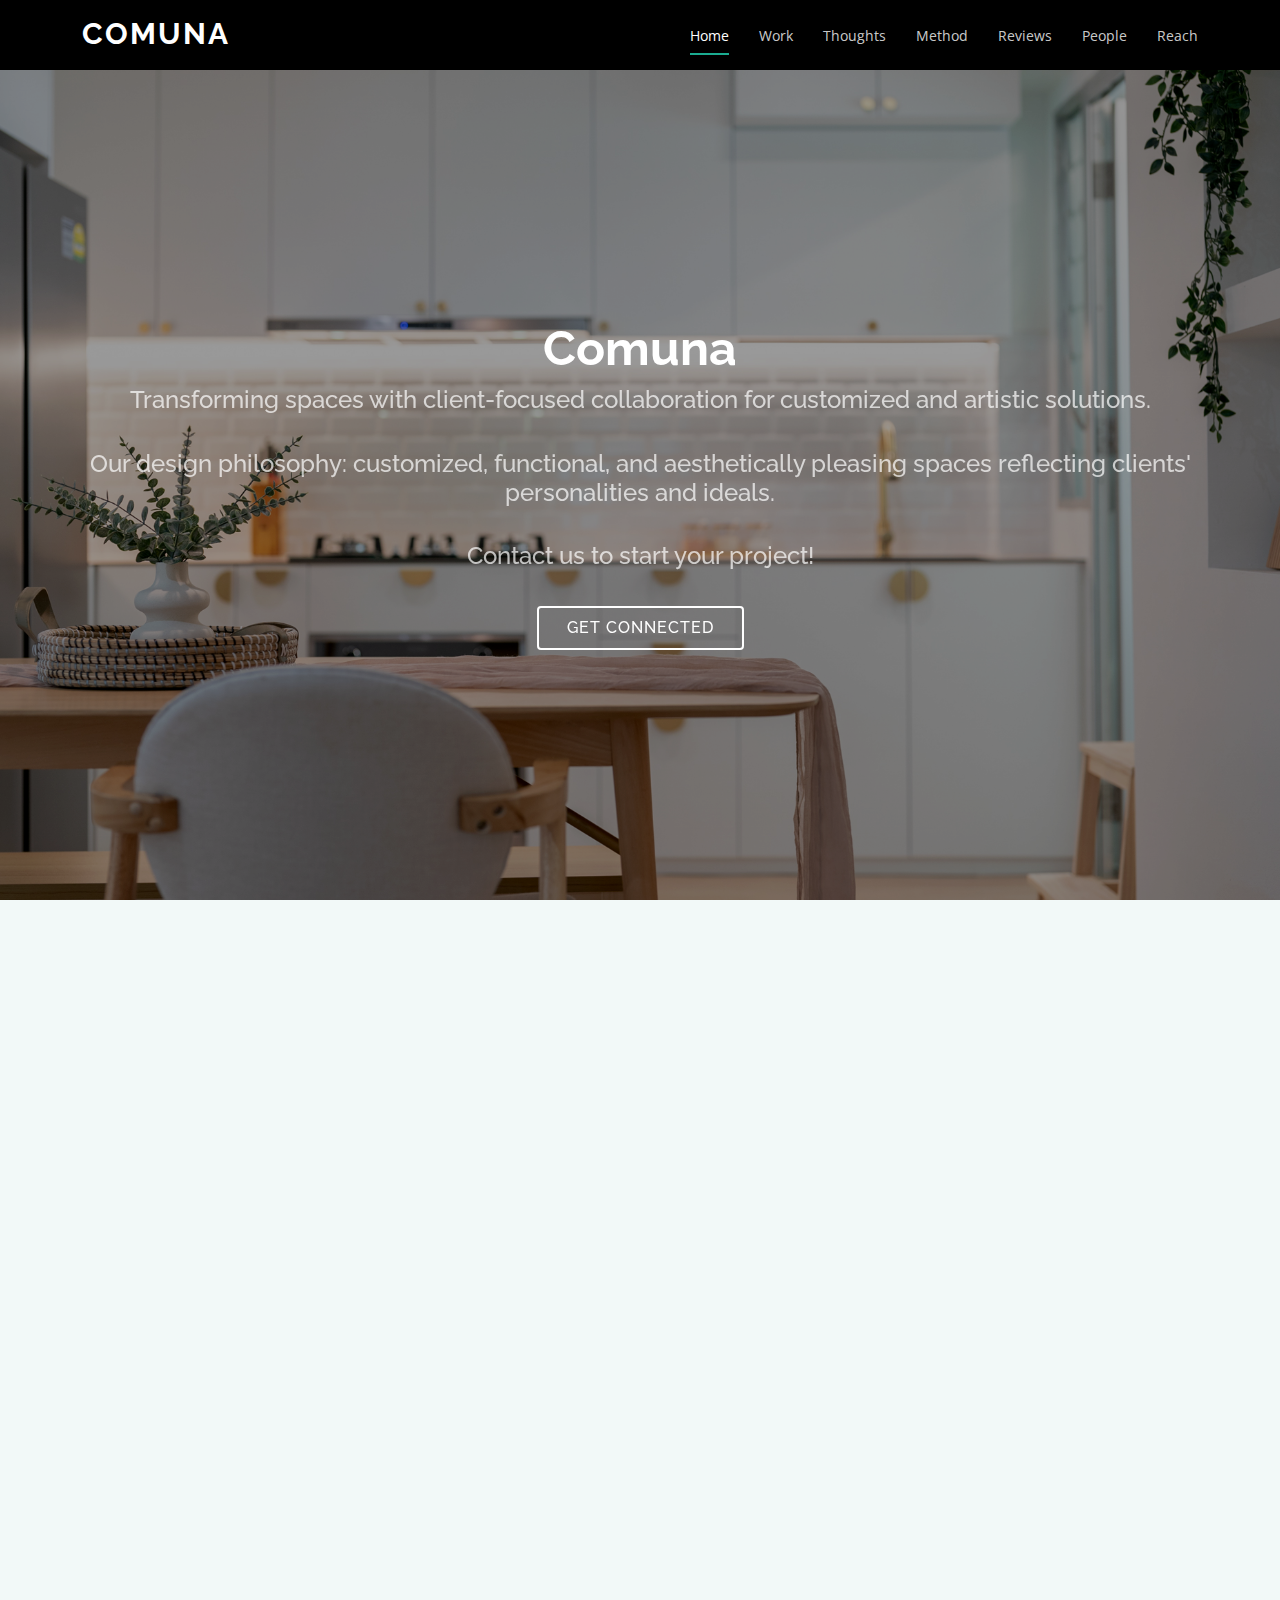
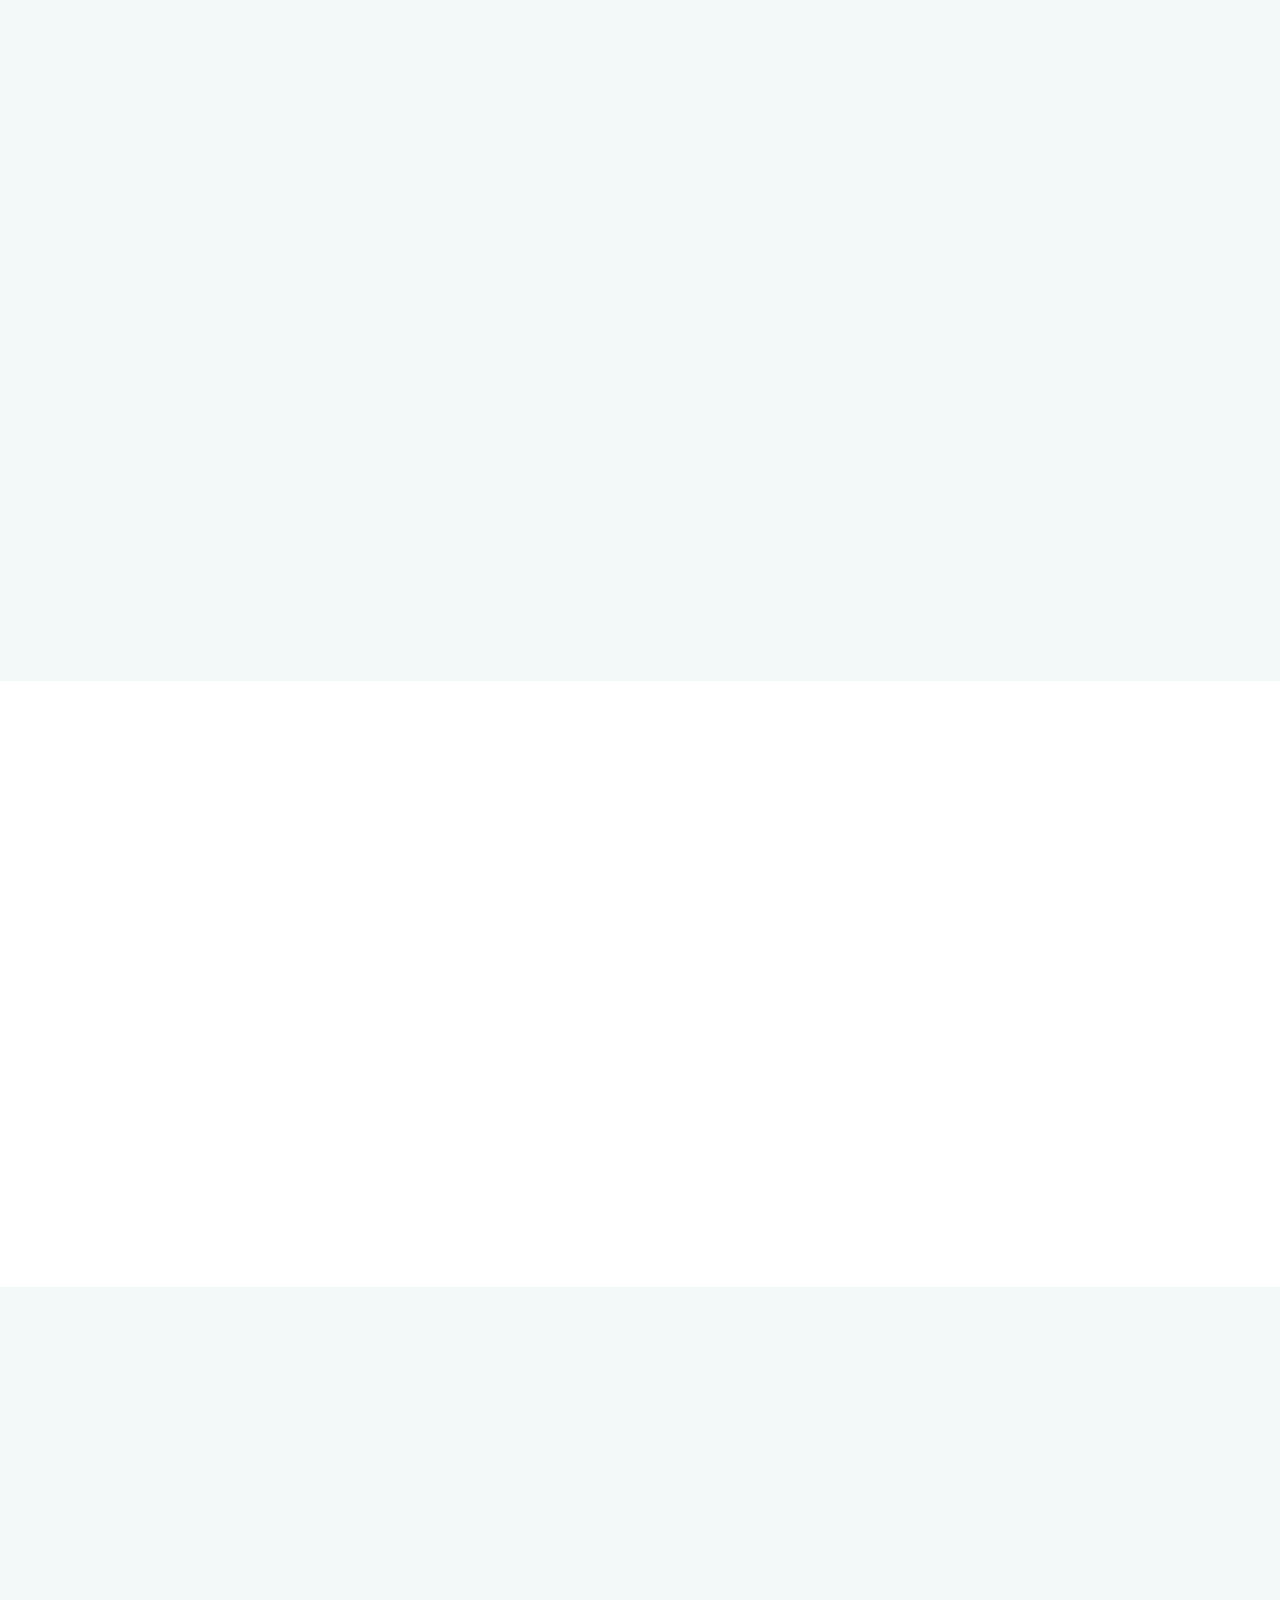
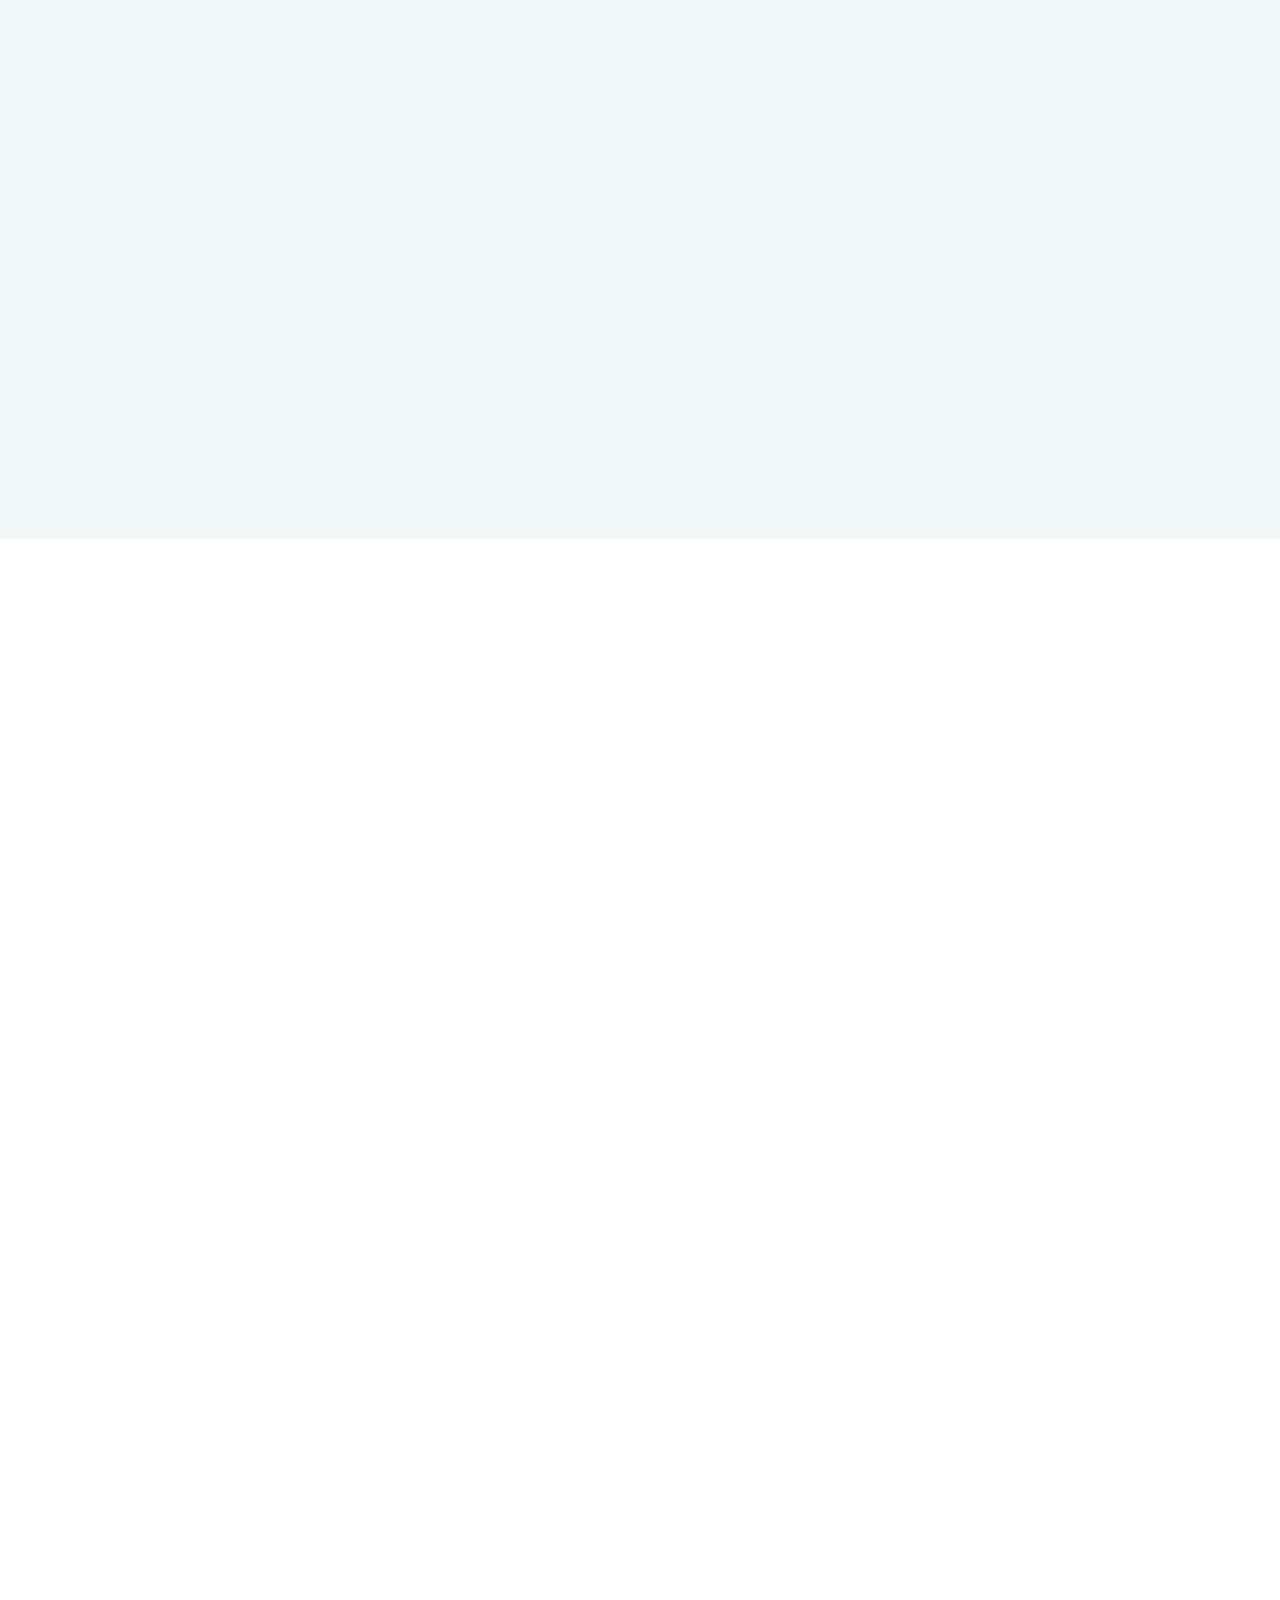
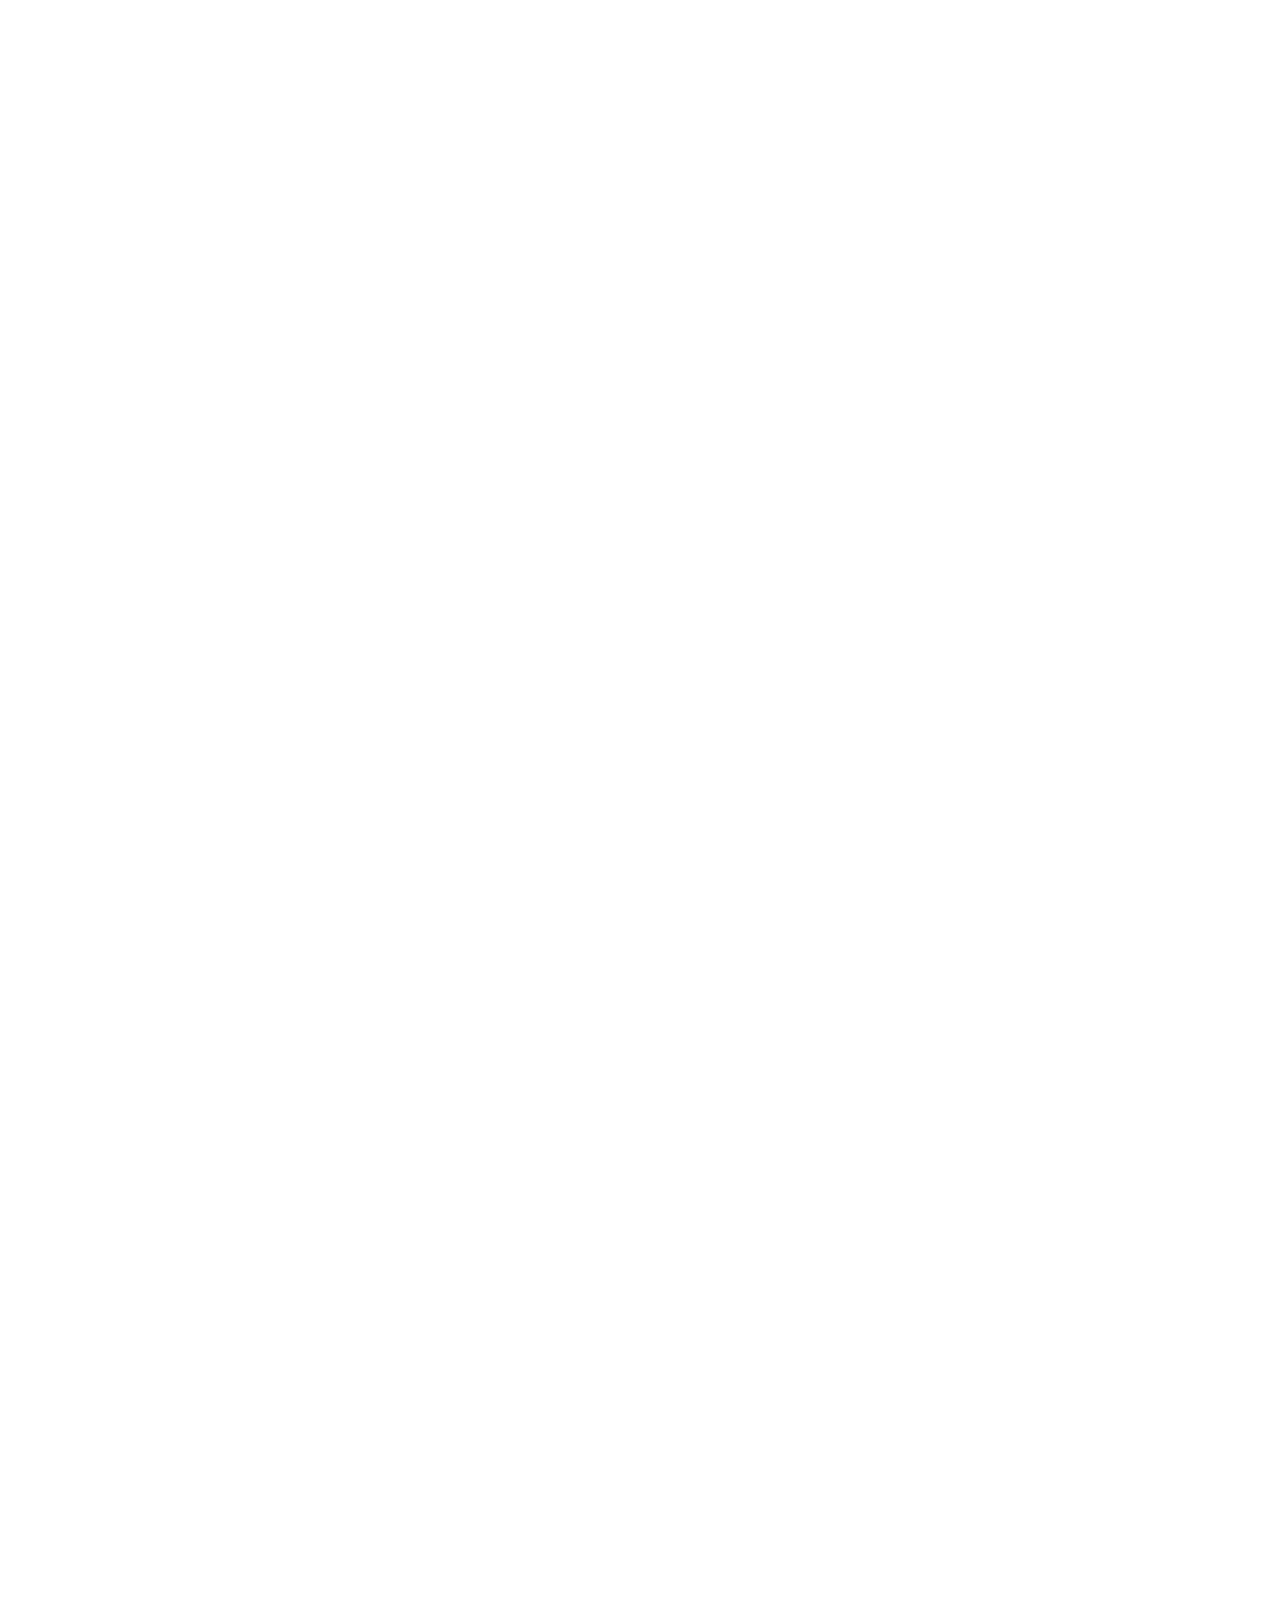
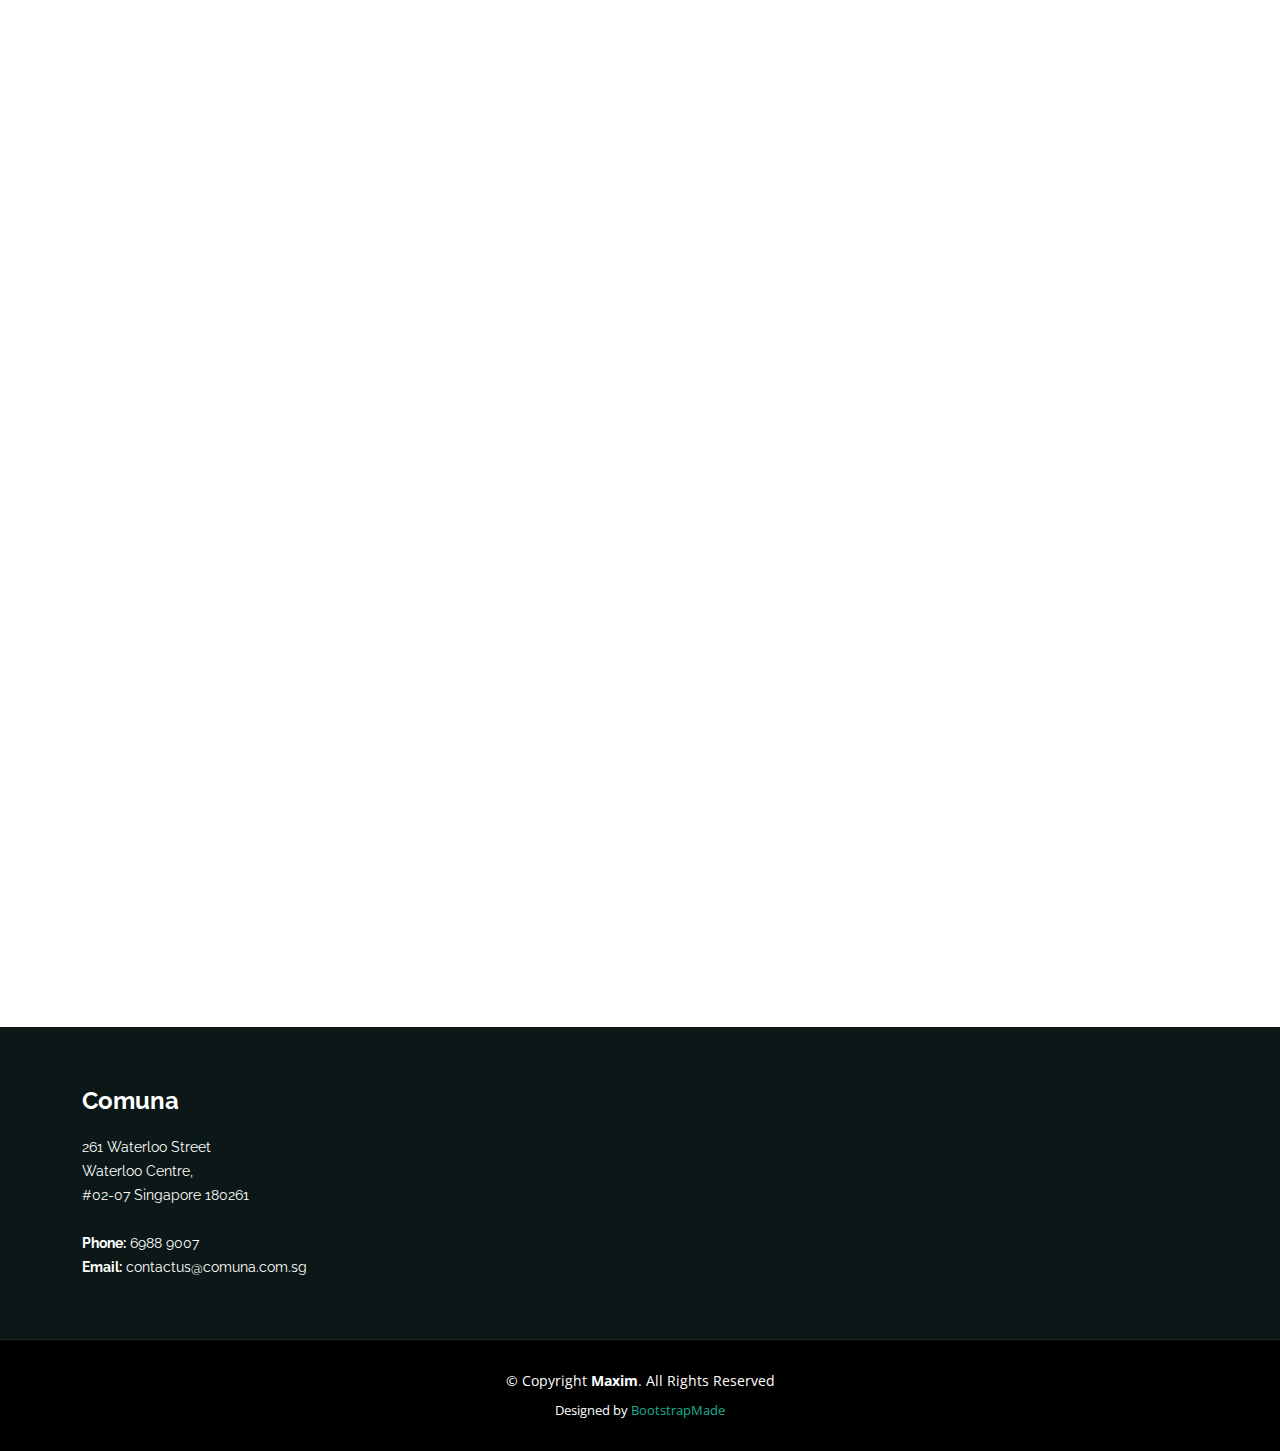
==== index.html @ 8803bdbd "amended BHCC" ====
<!DOCTYPE html>
<html lang="en">

<head>
  <meta charset="utf-8">
  <meta content="width=device-width, initial-scale=1.0" name="viewport">

  <title>Interior design name</title>
  <meta content="" name="description">
  <meta content="" name="keywords">

  <!-- Favicons -->
  <link rel="apple-touch-icon" sizes="180x180" href="/apple-touch-icon.png">
  <link rel="icon" type="image/png" sizes="32x32" href="/favicon-32x32.png">
  <link rel="icon" type="image/png" sizes="16x16" href="/favicon-16x16.png">
  <link rel="manifest" href="/site.webmanifest">
  <link rel="mask-icon" href="/safari-pinned-tab.svg" color="#5bbad5">
  <meta name="msapplication-TileColor" content="#da532c">
  <meta name="theme-color" content="#ffffff">

  <!-- Google Fonts -->
  <link href="https://fonts.googleapis.com/css?family=Open+Sans:300,300i,400,400i,600,600i,700,700i|Raleway:300,300i,400,400i,500,500i,600,600i,700,700i|Poppins:300,300i,400,400i,500,500i,600,600i,700,700i" rel="stylesheet">

  <!-- Vendor CSS Files -->
  <link href="assets/vendor/aos/aos.css" rel="stylesheet">
  <link href="assets/vendor/bootstrap/css/bootstrap.min.css" rel="stylesheet">
  <link href="assets/vendor/bootstrap-icons/bootstrap-icons.css" rel="stylesheet">
  <link href="assets/vendor/boxicons/css/boxicons.min.css" rel="stylesheet">
  <link href="assets/vendor/glightbox/css/glightbox.min.css" rel="stylesheet">
  <link href="assets/vendor/swiper/swiper-bundle.min.css" rel="stylesheet">

  <!-- Template Main CSS File -->
  <link href="assets/css/style.css" rel="stylesheet">

  
  <!-- =======================================================
  * Template Name: Maxim - v4.9.1
  * Template URL: https://bootstrapmade.com/maxim-free-onepage-bootstrap-theme/
  * Author: BootstrapMade.com
  * License: https://bootstrapmade.com/license/
  ======================================================== -->
</head>

<body>

  <!-- ======= Header ======= -->
  <header id="header" class="fixed-top d-flex align-items-center">
    <div class="container d-flex justify-content-between">

      <div class="logo">
        <h1><a href="index.html">Comuna</a></h1>
        <!-- Uncomment below if you prefer to use an image logo -->
        <!-- <a href="index.html"><img src="assets/img/logo.png" alt="" class="img-fluid"></a>-->
      </div>

      <nav id="navbar" class="navbar">
        <ul>
          <li><a class="nav-link scrollto active" href="#hero">Home</a></li>
          <li><a class="nav-link scrollto " href="#portfolio">Work</a></li>
          <li><a class="nav-link scrollto" href="#thoughts">Thoughts</a></li>
          <li><a class="nav-link scrollto" href="#method">Method</a></li>
          <li><a class="nav-link scrollto" href="#reviews">Reviews</a></li>
          <li><a class="nav-link scrollto" href="#team">People</a></li>
          <li><a class="nav-link scrollto" href="#reach">Reach</a></li>
        </ul>
        <i class="bi bi-list mobile-nav-toggle"></i>
      </nav><!-- .navbar -->

    </div>
  </header><!-- End Header -->

  <!-- ======= Hero Section ======= -->
  <section id="hero" class="d-flex flex-column justify-content-center align-items-center">
    <div class="container text-center text-md-left" data-aos="fade-up">
      <h1>Comuna</h1>
      <h2>Transforming spaces with client-focused collaboration for customized and artistic solutions. 
      </h2>
      <h2>Our design philosophy: customized, functional, and aesthetically pleasing spaces reflecting clients' personalities and ideals.</h2>
      <h2> Contact us to start your project!</h2>
      <a href="#reach" class="btn-get-started scrollto">Get Connected</a>
    </div>
  </section><!-- End Hero -->

  <main id="main">

    <!-- ======= Portfolio Section ======= -->
    <section id="portfolio" class="portfolio section-bg">
      <div class="container">

        <div class="section-title" data-aos="fade-up">
          <h2>Work</h2>
        </div>

        <div class="row portfolio-container" data-aos="fade-up">

          <div class="col-lg-4 col-md-6 portfolio-item filter-app">
            <a href="carissa-park.html" title="More Details">
            <div class="portfolio-wrap">
                <img src="assets/img/portfolio/carissa-park/4.jpg" class="img-fluid" alt="">
                <div class="portfolio-info">
                  <h4>Carissa Park Condo</h4>
                </div>
            </div>
          </a>
          </div>

          <div class="col-lg-4 col-md-6 portfolio-item filter-app">
            <a href="waterloo.html" title="More Details">
            <div class="portfolio-wrap">
                <img src="assets/img/portfolio/waterloo/header.jpg" class="img-fluid" alt="">
                <div class="portfolio-info">
                  <h4>261 Waterloo street</h4>
                </div>
            </div>
          </a>
          </div>

          <div class="col-lg-4 col-md-6 portfolio-item filter-app">
            <a href="17b-circuit-road.html" title="More Details">
            <div class="portfolio-wrap">
                <img src="assets/img/portfolio/17b-circuit-road/header.jpg" class="img-fluid" alt="">
                <div class="portfolio-info">
                  <h4>17B Circuit Road</h4>
                </div>
            </div>
          </a>
          </div>

          <div class="col-lg-4 col-md-6 portfolio-item filter-app">
            <a href="bhcc.html" title="More Details">
            <div class="portfolio-wrap">
                <img src="assets/img/portfolio/BHCC/header.jpg" class="img-fluid" alt="">
                <div class="portfolio-info">
                  <h4>BHCC</h4>
                </div> 
            </div>
          </a>
          </div>

          <div class="col-lg-4 col-md-6 portfolio-item filter-app">
            <a href="655-punggol-east.html" title="More Details">
            <div class="portfolio-wrap">
                <img src="assets/img/portfolio/655-punggol-east/header.jpg" class="img-fluid" alt="">
                <div class="portfolio-info">
                  <h4>Blk 655C, Punggol East</h4>
                </div>
            </div>
          </a>
          </div>

          <div class="col-lg-4 col-md-6 portfolio-item filter-app">
            <a href="cairnhill-residences.html" title="More Details">
            <div class="portfolio-wrap">
                <img src="assets/img/portfolio/cairnhill-residences/header.jpg" class="img-fluid" alt="">
                <div class="portfolio-info">
                  <h4>Cairnhill Residences</h4>
                </div>
            </div>
          </a>
          </div>

          <!-- ======= To be copied and replicated ======= -->
          <div class="col-lg-4 col-md-6 portfolio-item filter-app">
            <a href="the-glades.html" title="More Details">
            <div class="portfolio-wrap">
                <img src="assets/img/portfolio/the-glades/Image_2.jpg " class="img-fluid" alt="">
                <div class="portfolio-info">
                  <h4>The Glades</h4>
                </div>
            </div>
          </a>
          </div>
        </div>

      </div>
    </section><!-- End Portfolio Section -->

    <!-- ======= Thoughts Section ======= -->
    <section id="thoughts" class="about">
      <div class="container">

        <div class="row">
          <div class="col-xl-4 col-lg-7" data-aos="fade-right">
            <img src="assets/img/about-img.png" class="img-fluid" alt="">
          </div>
          <div class="col-xl-8 col-lg-5 pt-5 pt-lg-0">
            <h3 data-aos="fade-up">Thoughts</h3>
            <p data-aos="fade-up">
              Comuna Interiors takes its name from the Spanish word for "commune," which speaks to the team's focus on collaboration and community. We aim to work closely with our clients to understand their needs and preferences, and to create custom designs that reflect their personalities and ideals.
            </p>
            <div class="icon-box" data-aos="fade-up">
              <i class="bx bx-receipt"></i>
              <h4>Community 1</h4>
              <p>Committed team, values clients, delivers high-quality designs, innovative and responsible materials.</p>
            </div>

            <div class="icon-box" data-aos="fade-up" data-aos-delay="100">
              <i class="bx bx-cube-alt"></i>
              <h4>Creative 2</h4>
              <p>Emphasizes creativity, seeks innovative solutions, transforms spaces uniquely and functionally.</p>
            </div>

            <div class="icon-box" data-aos="fade-up" data-aos-delay="200">
              <i class="bx bx-cube-alt"></i>
              <h4>Confidence 3</h4>
              <p>Delivers exceptional service, creates beautiful and functional spaces, reflects clients' personalities.</p>
            </div>

          </div>
        </div>

      </div>
    </section><!-- End About Section -->


        <!-- ======= Method Section ======= -->
        <section id="method" class="services section-bg">
          <div class="container" data-aos="fade-up">
    
            <div class="section-title">
              <h2>Method</h2>
              <p>We understand the importance and take pride in the quality of the workmanship that we provide from start to finish of the entire renovation project. We will supervise the site and provide warranty after the renovation is completed. </p><br/><p>Besides these, we also do regular check-ins with home owners to see how they are settling down in their newly renovated homes!</p>
                </div>
    
             <div class="row">
                <div class="col-lg-4 col-md-6  align-items-stretch" style="margin-bottom: 10px;" data-aos="zoom-in" data-aos-delay="100">
                  <div class="icon-box">
                    <div class="icon"><img style="width:30px" src="assets/img/planning.png"/></div>
                    <br/>
                    <h4>Space Planning</h4>
                    <p>Transforming spaces, optimizing potential</p>
                    <br/>

                  </div>
                </div>
                <br/>

                <div class="col-lg-4 col-md-6 align-items-stretch" style="margin-bottom: 10px;" data-aos="zoom-in" data-aos-delay="200">
                  <div class="icon-box">
                    <div class="icon"><img style="width:30px" src="assets/img/vision.png"/></div>
                    <br/>
                    <h4>Transparency</h4>
                    <p>Clear communication, clear results: our commitment to transparency.</p>
                  </div>
                </div>
                <br/>
      
                <div class="col-lg-4 col-md-6 align-items-stretch" style="margin-bottom: 10px;" data-aos="zoom-in" data-aos-delay="300">
                  <div class="icon-box">
                    <div class="icon"><img style="width:30px" src="assets/img/design.png"/></div>
                    <br/>
                    <h4>Conceptualization of Design</h4>
                    <p>From vision to reality: where creativity meets functionality</p>
                  </div>
                </div>
                <br/>
              </div>
              <div class="row">
                <div class="offset-lg-2 col-lg-4 col-md-6 align-items-stretch" style="margin-bottom: 10px;" data-aos="zoom-in" data-aos-delay="100">
                  <div class="icon-box">
                    <div class="icon"><img style="width:30px" src="assets/img/support.png"/></div>
                    <br/>
                    <h4>After-Sales Service</h4>
                    <p>Beyond the sale, we stand by our designs</p>
                    <br/>
                  </div>
                </div>
                <br/>
                <div class="col-lg-4 col-md-6  align-items-stretch" style="margin-bottom: 10px;" data-aos="zoom-in" data-aos-delay="200">
                  <div class="icon-box">
                    <div class="icon"><img style="width:40px" src="assets/img/warranty.png"/></div>
                    <br/>
                    <h4>Warranty</h4>
                    <p>Peace of mind, guaranteed; Our commitment to quality</p>
                  </div>
                </div>
            </div>
            </div>
            <br/>

    
          </div>
        </section><!-- End Services Section -->
    

    <!-- ======= Testimonials Section ======= -->
    <section id="reviews" class="testimonials">
      <div class="container">

        <div class="section-title" data-aos="fade-up">
          <h2>Reviews</h2>
          <p>Hear from our satisfied customers</p>
        </div>

        <div class="testimonials-slider swiper" data-aos="fade-up" data-aos-delay="100">
          <div class="swiper-wrapper">

            <div class="swiper-slide">
              <div class="testimonial-item">
                <p>
                  <i class="bx bxs-quote-alt-left quote-icon-left"></i>
                  After contemplating for quite some time, we finally decided to renovate our living and dry/wet kitchen area in 2023. We met up with Zach from Comuna Interiors in Apr and was immediately drawn to his creativity, knowledge and professionalism during the 1st meet up. We were running a tight deadline to complete the renovation works during June school holidays. From planning to executing the renovation plans, Zach was always prompt in providing response and good advice. His contractors produced reasonably fast and high quality carpentry, lighting works etc. Even though Comuna is a relatively new company and there were hiccups here and there that was expected of any renovation process, rectification works were completed efficiently. We are currently enjoying our comfortable and ideal home.
                  <i class="bx bxs-quote-alt-right quote-icon-right"></i>
                </p>
                <h3>Leon Hay</h3>
                <h4>Elizabeth Drive</h4>
              </div>
            </div><!-- End testimonial item -->

            <div class="swiper-slide">
              <div class="testimonial-item">
                <p>
                  <i class="bx bxs-quote-alt-left quote-icon-left"></i>
                  We worked with Zach from Communa as our ID partner to renovate our 15 yr old condo. Throughout the whole process, he was very professional and gave good ID advice to modernize our home. He has a trustworthy batch of subcontractors including carpenters, electricians, tilers, plumbers, etc who delivered high quality work and made rectifications when needed. He also went the extra mile to accommodate some of the ideas and last minute changes we had to make. At the end of it, we had a nicely renovated house for our whole family!
                  <i class="bx bxs-quote-alt-right quote-icon-right"></i>
                </p>
                <h3>Matthias Chin</h3>
                <h4>Marymount Terrace</h4>
              </div>
            </div><!-- End testimonial item -->

            <div class="swiper-slide">
              <div class="testimonial-item">
                <p>
                  <i class="bx bxs-quote-alt-left quote-icon-left"></i>
                  Comuna Interior provided an excellent experience. We are quite delighted to have our ID, Julius, allocated to us after contacting them. Looking for an ID was quite stressful for us, especially because it was our first home and we had no idea what to do. It didn't help that there were hundreds of ID entries on Google, making choosing an ID much more difficult. Comuna Interior was the fourth ID we encountered, and I recall that after an hour of seeing Julius, we could sense his passion for interior design, which gave us the courage to drop a deposit and officially select him as our designer.
                  <br/><br/>About two months passed during our renovation process, everything went smoothly according to schedule. Julius, was there to assist us with everything, so we didn't have to worry about anything. Julius planned and arranged every significant milestone, so we didn't even need to be present (apart from tasks that required us, like installation of Wi-Fi and we were able to go about our regular lives without interruption. The sense of comfort you feel knowing that someone else is handling your renovation job and you don't have to worry about whether it's going according to plan is something I can't adequately express in words. We are so grateful that Julius served as our primary point of contact and managed all the work.
                  <br/>HIGHLY RECOMMEND!!!
                  <i class="bx bxs-quote-alt-right quote-icon-right"></i>
                </p>
                <h3>Jingwen Ng</h3>
                <h4>Fernvale Road</h4>
              </div>
            </div><!-- End testimonial item -->

            <div class="swiper-slide">
              <div class="testimonial-item">
                <p>
                  <i class="bx bxs-quote-alt-left quote-icon-left"></i>
                  We engaged Communa Interior as Alfred is always prepared when meeting us. He is able to share his thoughts and vision on the design very clearly. that gave us great confidence in wanting to engage their service. Through the course of the project, Alfred kept us updated on the progress. Even when encountering any issues, he will come up with solutions. Will definitely recommend to friends & family.
                  <i class="bx bxs-quote-alt-right quote-icon-right"></i>
                </p>
                <h3>Qwen Lim</h3>
                <h4>Bedok Reservoir Road</h4>
              </div>
            </div><!-- End testimonial item -->

            <div class="swiper-slide">
              <div class="testimonial-item">
                <p>
                  <i class="bx bxs-quote-alt-left quote-icon-left"></i>
                  We engaged Carmen as our interior designer for our 2nd house. She was very helpful and was always able to solve the problems that we raised to her. Before appointing her as our id, we had already met with 4 other different designers. Her space planning is the best among all of them as she truly paid attention to detail and took notes on what we wanted and proposed an impressive layout for us. Her price was also much more reasonable than the other id firms. Other than pricing and planning, we were also truly satisfied with the final design proposed to us.
                  <br/><br/>During renovation, she took great care of the house. She went through the constructions in detail and checked all possible defects for me. When the house was passed back to us, the results really surpassed expectations and we were very happy with it.
                  
                  <br/><br/>We truly recommend her as not only is her price reasonable, but her commitment to her job delivers results that speak for itself.
                  
                  <i class="bx bxs-quote-alt-right quote-icon-right"></i>
                </p>
                <h3>Lee Chia Sheng</h3>
                <h4>Punggol Drive</h4>
              </div>
            </div><!-- End testimonial item -->
            <div class="swiper-slide">
              <div class="testimonial-item">
                <p>
                  <i class="bx bxs-quote-alt-left quote-icon-left"></i>
                  We contacted 5 ID firms prior to choosing the final one. Before meeting them, I sent the floor plan, drafted a description of what we want and the requirements. As such, before the meetings, they have enough information to have an idea.
                  <br/><br/>Of the 5 IDs, 3 of them were unprepared and wanted to “chat” to know more. I have kids and our schedule is very tight, so I didn’t appreciate that they wasted my time. 2 IDs provided an initial idea and Alfred impressed us further as he knew his stuff. He told us which wall can’t be hacked, what is ok to build and still have good space. So we chose Comuna and it was a wonderful plan.
                  
                  <br/><br/>Throughout the process, Alfred was contactable via WA and provided feedback to any ideas we have. When we wanted to get furniture, he gave good feedback. He would come up with a color scheme based on our likes. However, the true test came in the output
                  
                  <br/><br/>From the pics, you can see that Alfred’s team’s workmanship is great. He’s cognizant that we have kids so a lot of our in-built stuff are rounded. We have a lot of shoes and he overcame that problem with a floor-to-ceiling shoe rack without making things too crowded. My wife needed her baking space and the island is well constructed.
                    His pricing is also reasonable and I cannot be happier. I highly recommend Comuna Interior to anyone.
                
                  <i class="bx bxs-quote-alt-right quote-icon-right"></i>
                </p>
                <h3>Aaron Sim</h3>
                <h4>Potong Pasir</h4>
              </div>
            </div><!-- End testimonial item -->
            <div class="swiper-slide">
              <div class="testimonial-item">
                <p>
                  <i class="bx bxs-quote-alt-left quote-icon-left"></i>
                  We are fortunate to engage Alfred & team as our ID. The whole process with them was enjoyable and smooth . He is always very responsive and willing to go the extra mile to help in whatever way he can even if it's not part of the renovation. We would definitely engage this team again for our future renovations. Highly recommended ID!
                  <i class="bx bxs-quote-alt-right quote-icon-right"></i>
                </p>
                <h3>Kev T(K)</h3>
                <h4>Joo Chiat Road</h4>
              </div>
            </div><!-- End testimonial item -->
            <div class="swiper-slide">
              <div class="testimonial-item">
                <p>
                  <i class="bx bxs-quote-alt-left quote-icon-left"></i>
                  We engaged Zach for our BTO project as we felt he was the most knowledgeable among the IDs we met. Throughout the renovation process, Zach was very prompt in his responses to us even in late hours. He would make himself available every time we needed to discuss something and was very accommodating and patient with all our enquiries which we are very grateful for.
                  <br/><br/>From the first meeting he understood our needs and requirements well and we were very impressed by the 3D they provided.
                  <br/><br/>Most importantly, Zach made sure our home was delivered according to the promised timeline and we are happy with the workmanship. Even after we moved in, Zach has been very fast in getting his contractors to rectify any issues that came up or anytime we reach out for help. Overall we really enjoyed our renovation journey and will definitely recommend!
                  <i class="bx bxs-quote-alt-right quote-icon-right"></i>
                </p>
                <h3>Lynette Goh</h3>
                <h4>Woodlands Drive</h4>
              </div>
            </div><!-- End testimonial item -->
            <div class="swiper-slide">
              <div class="testimonial-item">
                <p>
                  <i class="bx bxs-quote-alt-left quote-icon-left"></i>
                  Their house was selected by many decoration companies, and the decoration has basically been completed. Because it is the renovation of the old HDB flats, many problems were encountered during the construction process. The designer ZachLee actively helped to solve the problems, and really thought from the perspective of customers. Question, I appreciate his work attitude, and I will recommend it to friends who need decoration.
                  <i class="bx bxs-quote-alt-right quote-icon-right"></i>
                </p>
                <h3>Elina</h3>
                <h4>Marine Terrace</h4>
              </div>
            </div><!-- End testimonial item -->
            <div class="swiper-slide">
              <div class="testimonial-item">
                <p>
                  <i class="bx bxs-quote-alt-left quote-icon-left"></i>
                  Engaged Alfred and team to renovate my new place in July. Alfred was always responsive and try his best to keep to the budget agreed. Over the course of renovation period, he always updates me on the development and involves me in each stage of the reno. Even though there were hiccups during the reno (which is to be expected), Alfred would do his best to resolve the issues to satisfactory result.
                  <i class="bx bxs-quote-alt-right quote-icon-right"></i>
                </p>
                <h3>Christina Tan</h3>
                <h4>Flora Drive</h4>
              </div>
            </div><!-- End testimonial item -->
          </div>
          <div class="swiper-pagination"></div>
        </div>

      </div>
    </section><!-- End Testimonials Section -->

    <!-- ======= Team Section ======= -->
    <section id="team" class="team">
      <div class="container">

        <div class="section-title" data-aos="fade-up">
          <h2>People</h2>
        </div>

        <div class="row">
          <div class="col-xl-3 col-lg-4 col-md-6" data-aos="fade-up" data-aos-delay="200">
            <div class="member">
              <img src="assets/img/team/Joel Cheong Senior Interior Designer Cropped.jpg" class="img-fluid" alt="">
              <div class="member-info">
                <div class="member-info-content">
                  <h4>Joel Cheong</h4>
                  <span>Senior Interior Designer/Team Lead</span>
                </div>
              </div>
            </div>
          </div>
          <div class="col-xl-3 col-lg-4 col-md-6" data-aos="fade-up">
            <div class="member">
              <img src="assets/img/team/Zach Lee Senior Interior Designer Cropped.jpg" class="img-fluid" alt="">
              <div class="member-info">
                <div class="member-info-content">
                  <h4>Zach Lee</h4>
                  <span>Senior Interior Designer</span>
                </div>
              </div>
            </div>
          </div>
          <div class="col-xl-3 col-lg-4 col-md-6" data-aos="fade-up" data-aos-delay="200">
            <div class="member">
              <img src="assets/img/team/Carmen Yeap Senior Interior Designer Cropped.jpg" class="img-fluid" alt="">
              <div class="member-info">
                <div class="member-info-content">
                  <h4>Carmen Yeap</h4>
                  <span>Senior Interior Designer</span>
                </div>
                <!-- <div class="social">
                  <a href=""><i class="bi bi-twitter"></i></a>
                  <a href=""><i class="bi bi-facebook"></i></a>
                  <a href=""><i class="bi bi-instagram"></i></a>
                  <a href=""><i class="bi bi-linkedin"></i></a>
                </div> -->
              </div>
            </div>
          </div>


          <div class="col-xl-3 col-lg-4 col-md-6" data-aos="fade-up" data-aos-delay="100">
            <div class="member">
              <img src="assets/img/team/Alfred Chua Senior Interior Designer Cropped.jpg" class="img-fluid" alt="">
              <div class="member-info">
                <div class="member-info-content">
                  <h4>Alfred Chua</h4>
                  <span>Senior Interior Designer</span>
                </div>
              </div>
            </div>
          </div>

          <div class="col-xl-3 col-lg-4 col-md-6" data-aos="fade-up" data-aos-delay="300">
            <div class="member">
              <img src="assets/img/team/Dion Liow Interior Designer Cropped.jpg" class="img-fluid" alt="">
              <div class="member-info">
                <div class="member-info-content">
                  <h4>Dion Liow</h4>
                  <span>Interior Designer</span>
                </div>
              </div>
            </div>
          </div>

          <div class="col-xl-3 col-lg-4 col-md-6" data-aos="fade-up">
            <div class="member">
              <img src="assets/img/team/Alson Chua Interior Designer Cropped.jpg" class="img-fluid" alt="">
              <div class="member-info">
                <div class="member-info-content">
                  <h4>Alson Chua</h4>
                  <span>Interior Designer</span>
                </div>
              </div>
            </div>
          </div>

          <div class="col-xl-3 col-lg-4 col-md-6" data-aos="fade-up" data-aos-delay="100">
            <div class="member">
              <img src="assets/img/team/Gaston Siow Interior Designer Cropped.jpg" class="img-fluid" alt="">
              <div class="member-info">
                <div class="member-info-content">
                  <h4>Gaston Siow</h4>
                  <span>Interior Designer</span>
                </div>
              </div>
            </div>
          </div>

          <div class="col-xl-3 col-lg-4 col-md-6" data-aos="fade-up" data-aos-delay="300">
            <div class="member">
              <img src="assets/img/team/Jirey Tay Interior Designer Cropped.jpg" class="img-fluid" alt="">
              <div class="member-info">
                <div class="member-info-content">
                  <h4>Jirey Tay</h4>
                  <span>Interior Designer</span>
                </div>
              </div>
            </div>
          </div>

        </div>
        <div class="row">
          <div class="col-xl-3 col-lg-4 col-md-6" data-aos="fade-up" data-aos-delay="300">
            <div class="member">
              <img src="assets/img/team/Peggy Leong Interior Designer Cropped.jpg" class="img-fluid" alt="">
              <div class="member-info">
                <div class="member-info-content">
                  <h4>Peggy Leong</h4>
                  <span>Interior Designer</span>
                </div>
              </div>
            </div>
          </div>
          <div class="col-xl-3 col-lg-4 col-md-6" data-aos="fade-up" data-aos-delay="300">
            <div class="member">
              <img src="assets/img/team/Julius Leow Interior Designer Cropped.jpg" class="img-fluid" alt="">
              <div class="member-info">
                <div class="member-info-content">
                  <h4>Julius leow</h4>
                  <span>Interior Designer</span>
                </div>
              </div>
            </div>
          </div>
          <div class="col-xl-3 col-lg-4 col-md-6" data-aos="fade-up" data-aos-delay="300">
            <div class="member">
              <img src="assets/img/team/Alfred Yeo Interior Designer Cropped.jpg" class="img-fluid" alt="">
              <div class="member-info">
                <div class="member-info-content">
                  <h4>Alfred Yeo</h4>
                  <span>Interior Designer</span>
                </div>
              </div>
            </div>
          </div>
        </div>
      </div>
    </section><!-- End Team Section -->


    <!-- Reference Section - Home Page -->
    <section id="reference" class="clients">

      <div class="container-fluid" data-aos="fade-up">

        <div class="section-title" data-aos="fade-up">
          <h2>Reference</h2>
        </div>
        <div class="row gy-4">

          <div class="col-xl-3 col-md-3 col-6 client-logo">
            <a href="https://qanvast.com/sg/interior-designers/comuna-interiors-1901"><img src="assets/img/reference/qanvast.png" style="width: 180px;" alt=""></a>
          </div><!-- End Reference Item -->

          <div class="col-xl-2 col-md-3 col-6 client-logo">
            <a href="https://www.facebook.com/Comuna.Interiors/"><img src="assets/img/reference/facebook.png" style="width: 180px;" alt=""></a>
          </div><!-- End Reference Item -->

          <div class="col-xl-2 col-md-3 col-6 client-logo">
            <a href="https://www.instagram.com/comuna.interiors/?hl=en"><img src="assets/img/reference/instagram.png" style="width: 180px;" alt=""></a>
          </div><!-- End Reference Item -->

          <div class="col-xl-2 col-md-3 col-6 client-logo">
            <a href="https://www.redbrickhomes.sg/comuna-interiors/"><img src="assets/img/reference/redbrick.jpg" style="width: 300px;" alt=""></a>
          </div><!-- End Reference Item -->

          <div class="col-xl-2 col-md-3 col-6 client-logo">
            <a href="https://renopedia.sg/designers/central-east/comuna-interiors-designer/"><img src="assets/img/reference/renopedia.png" style="width: 400px;" alt=""></a>
          </div><!-- End Reference Item -->

        </div>

      </div>

    </section><!-- End Reference Section -->


    <!-- ======= Contact Section ======= -->
    <section id="reach" class="contact">
      <div class="container">

        <div class="section-title" data-aos="fade-up">
          <h2>Reach</h2>
          <p>Connect with us!
          </p>
        </div>

        <div class="row no-gutters justify-content-center" data-aos="fade-up">

          <div class="col-lg-5 d-flex align-items-stretch">
            <div class="info">
              <div class="address">
                <i class="bi bi-geo-alt"></i>
                <h4>Location:</h4>
                <p>261 Waterloo Street, Waterloo Centre, #02-07 <br>
                  Singapore 180261</p>
              </div>

              <div class="email mt-4">
                <i class="bi bi-envelope"></i>
                <h4>Email:</h4>
                <p>contactus@comuna.com.sg</p>
              </div>

              <div class="phone mt-4">
                <i class="bi bi-phone"></i>
                <h4>Call:</h4>
                <p>6988 9007</p>
              </div>

            </div>

          </div>

          <div class="col-lg-5 d-flex align-items-stretch">
            <iframe style="border:0; width: 100%; height: 270px;" src="https://www.google.com/maps/embed?pb=!1m18!1m12!1m3!1d15955.173617694814!2d103.84305822079475!3d1.2987168848441342!2m3!1f0!2f0!3f0!3m2!1i1024!2i768!4f13.1!3m3!1m2!1s0x31da19a4acf27eaf%3A0x1300f7ac70eee315!2sSingapore%20180261!5e0!3m2!1sen!2ssg!4v1680888734460!5m2!1sen!2ssg" frameborder="0" allowfullscreen></iframe>
          </div>

        </div>

        <div class="row mt-5 justify-content-center" data-aos="fade-up">
          <div class="col-lg-10">
            <form action="https://formspree.io/f/xaygolyz"
            method="POST"
             role="form">
              <div class="row">
                <div class="col-md-6 form-group">
                  <input type="text" name="name" class="form-control" id="name" placeholder="Your Name" required>
                </div>
                <div class="col-md-6 form-group mt-3 mt-md-0">
                  <input type="phone" class="form-control" name="phone" id="phone" placeholder="Your phone number" required>
                </div>
                <div class="form-group mt-3 ">
                  <input type="email" class="form-control" name="email" id="email" placeholder="Your Email" required>
                </div>
              </div>
              <div class="form-group mt-3">
                <input type="text" class="form-control" name="subject" id="subject" placeholder="Subject" required>
              </div>
              <div class="form-group mt-3">
                <textarea class="form-control" name="message" rows="5" placeholder="Message" required></textarea>
              </div>
              <div class="text-center">
                <button style="      font-family: 'Raleway', sans-serif;
                text-transform: uppercase;
                font-weight: 500;
                font-size: 16px;
                letter-spacing: 1px;
                display: inline-block;
                padding: 8px 28px;
                border-radius: 4px;
                transition: 0.5s;
                margin: 10px;
                border: 2px solid #fff;
                background-color: black;
                color: #fff;" type="submit">Send Message</button>
               </div>
            </form>
          </div>

        </div>

      </div>
    </section><!-- End Contact Section -->

  </main><!-- End #main -->

  <!-- ======= Footer ======= -->
  <footer id="footer">
    <div class="footer-top">
      <div class="container">
        <div class="row">

          <div class="col-lg-3 col-md-6">
            <div class="footer-info">
              <h3>Comuna</h3>
              <p>
                261 Waterloo Street <br>
                Waterloo Centre, <br/> 
                #02-07 Singapore 180261<br><br>
                <strong>Phone:</strong> 6988 9007<br>
                <strong>Email:</strong>  contactus@comuna.com.sg<br>
              </p>
            </div>
          </div>

        </div>
      </div>
    </div>

    <div class="container">
      <div class="copyright">
        &copy; Copyright <strong><span>Maxim</span></strong>. All Rights Reserved
      </div>
      <div class="credits">
        <!-- All the links in the footer should remain intact. -->
        <!-- You can delete the links only if you purchased the pro version. -->
        <!-- Licensing information: https://bootstrapmade.com/license/ -->
        <!-- Purchase the pro version with working PHP/AJAX contact form: https://bootstrapmade.com/maxim-free-onepage-bootstrap-theme/ -->
        Designed by <a href="https://bootstrapmade.com/">BootstrapMade</a>
      </div>
    </div>
  </footer><!-- End Footer -->

  <a href="#" class="back-to-top d-flex align-items-center justify-content-center"><i class="bi bi-arrow-up-short"></i></a>

  <!-- Vendor JS Files -->
  <script src="assets/vendor/aos/aos.js"></script>
  <script src="assets/vendor/bootstrap/js/bootstrap.bundle.min.js"></script>
  <script src="assets/vendor/glightbox/js/glightbox.min.js"></script>
  <script src="assets/vendor/isotope-layout/isotope.pkgd.min.js"></script>
  <script src="assets/vendor/swiper/swiper-bundle.min.js"></script>
  <script src="assets/vendor/php-email-form/validate.js"></script>

  <!-- Template Main JS File -->
  <script src="assets/js/main.js"></script>

</body>

</html>
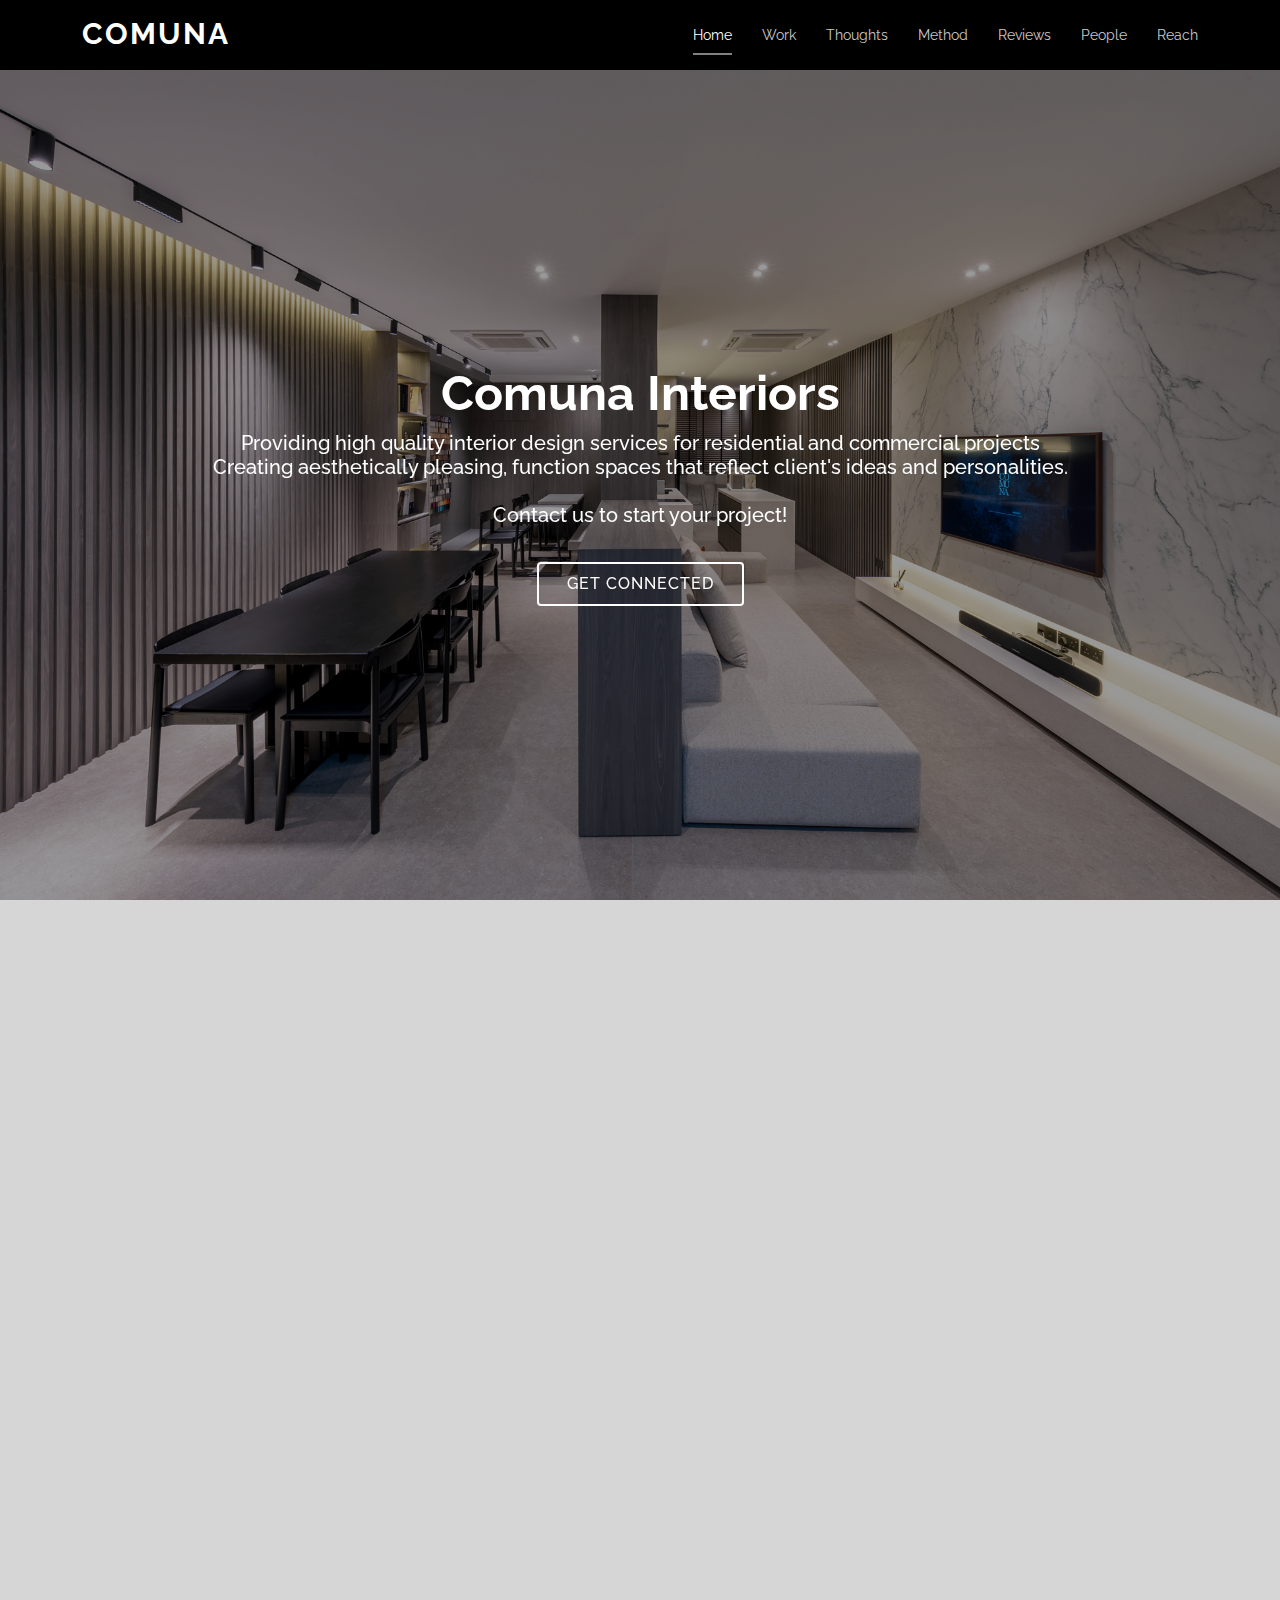
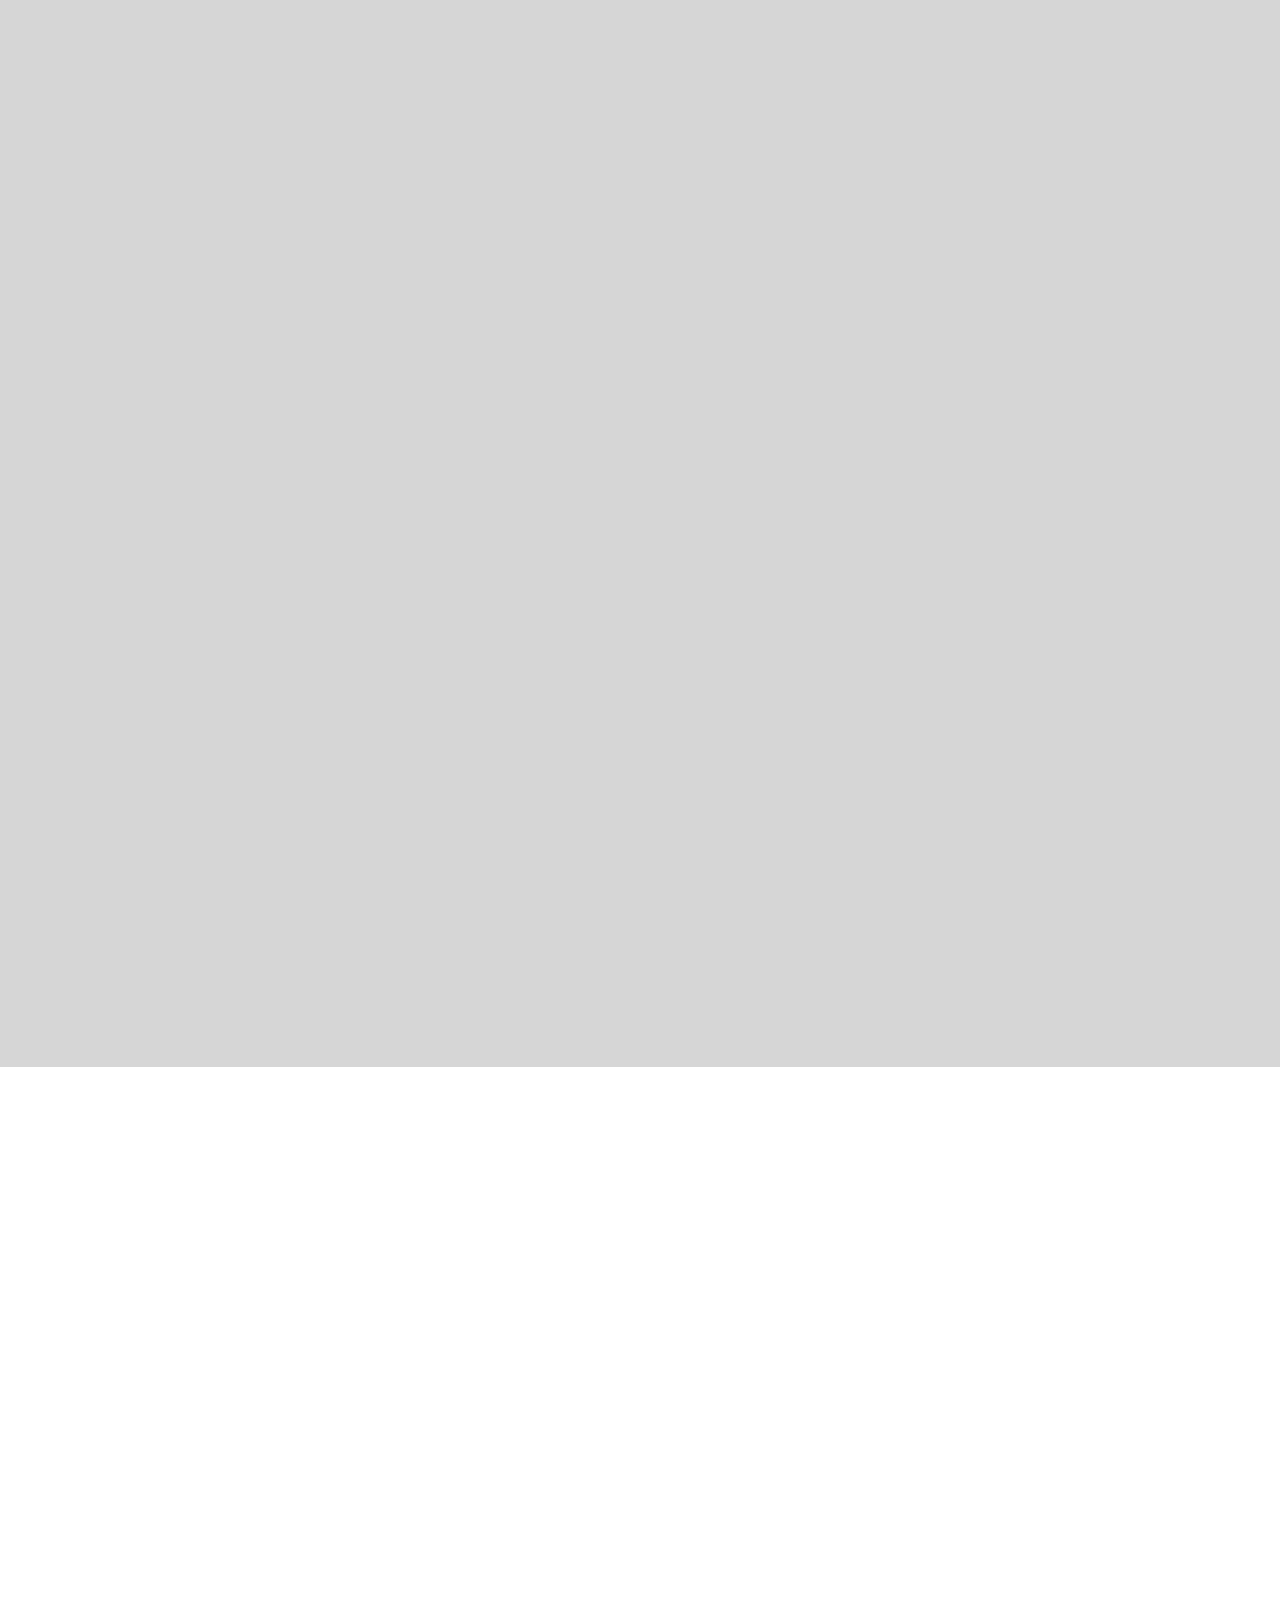
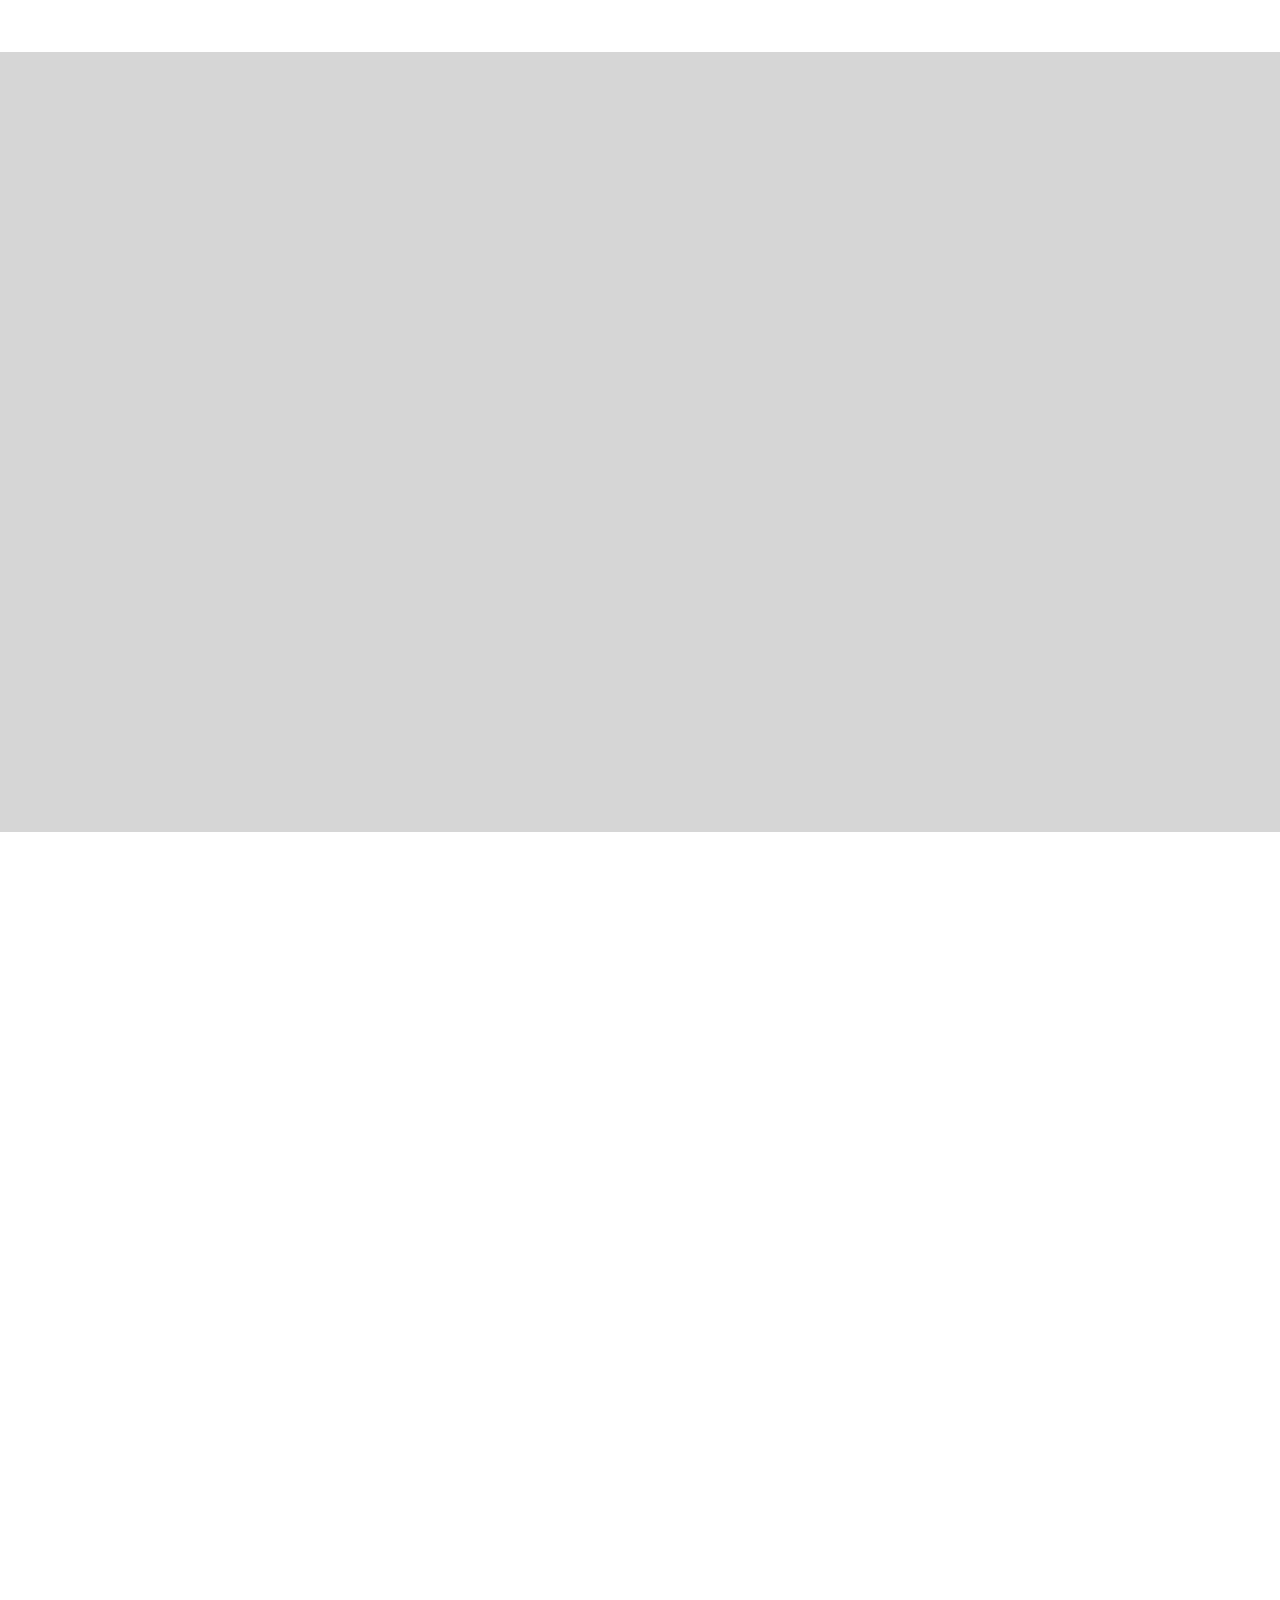
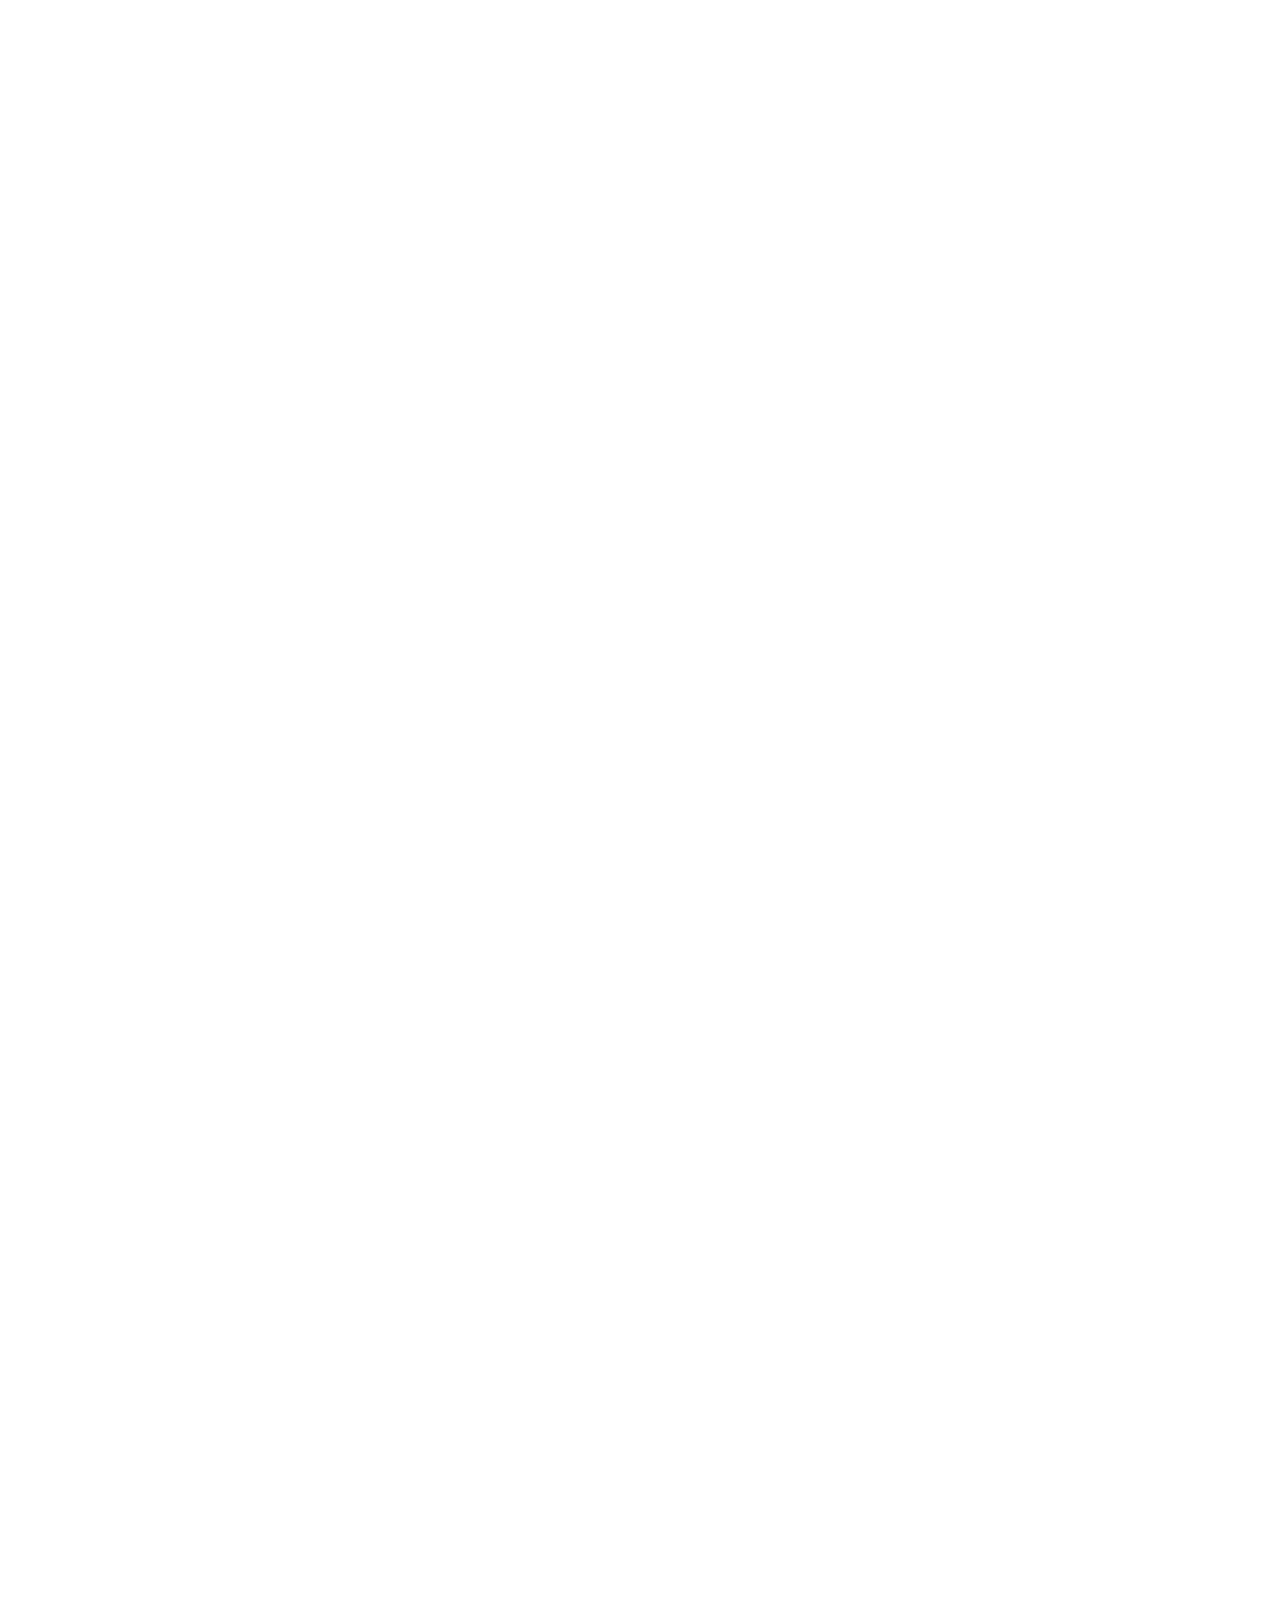
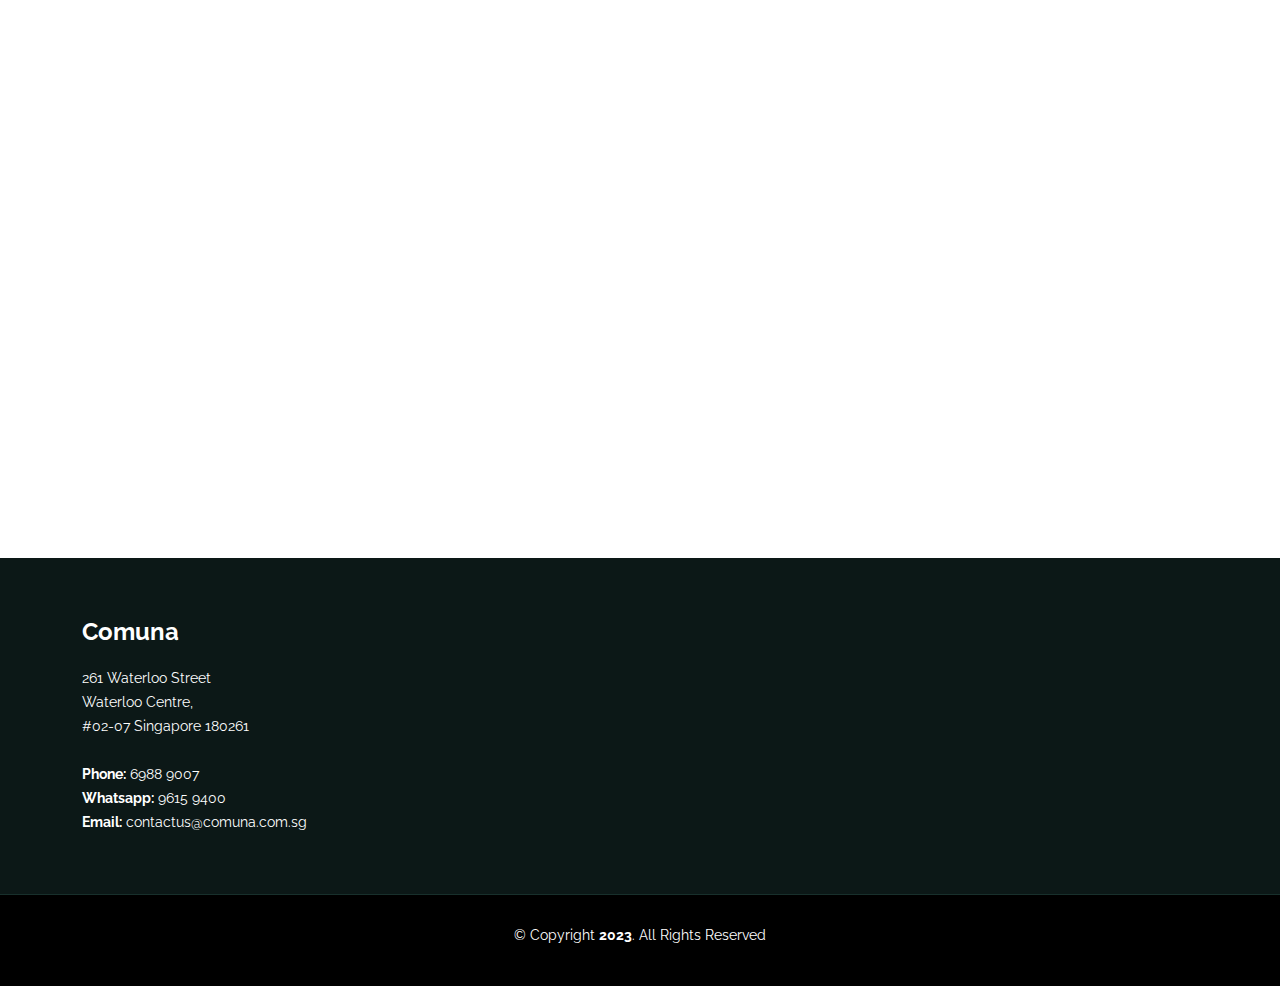
==== commit 890c6870: "alot of changes" ====
--- a/index.html
+++ b/index.html
@@ -5,7 +5,7 @@
   <meta charset="utf-8">
   <meta content="width=device-width, initial-scale=1.0" name="viewport">
 
-  <title>Interior design name</title>
+  <title>Comuna</title>
   <meta content="" name="description">
   <meta content="" name="keywords">
 
@@ -72,11 +72,10 @@
   <!-- ======= Hero Section ======= -->
   <section id="hero" class="d-flex flex-column justify-content-center align-items-center">
     <div class="container text-center text-md-left" data-aos="fade-up">
-      <h1>Comuna</h1>
-      <h2>Transforming spaces with client-focused collaboration for customized and artistic solutions. 
-      </h2>
-      <h2>Our design philosophy: customized, functional, and aesthetically pleasing spaces reflecting clients' personalities and ideals.</h2>
-      <h2> Contact us to start your project!</h2>
+      <h1>Comuna Interiors</h1>
+      <h2>Providing high quality interior design services for residential and commercial projects <br/>
+      Creating aesthetically pleasing, function spaces that reflect client's ideas and personalities.<br/><br/>
+      Contact us to start your project!</h2>
       <a href="#reach" class="btn-get-started scrollto">Get Connected</a>
     </div>
   </section><!-- End Hero -->
@@ -96,7 +95,7 @@
           <div class="col-lg-4 col-md-6 portfolio-item filter-app">
             <a href="carissa-park.html" title="More Details">
             <div class="portfolio-wrap">
-                <img src="assets/img/portfolio/carissa-park/4.jpg" class="img-fluid" alt="">
+                <img src="assets/img/portfolio/carissa-park/header.jpg" class="img-fluid" alt="">
                 <div class="portfolio-info">
                   <h4>Carissa Park Condo</h4>
                 </div>
@@ -105,44 +104,33 @@
           </div>
 
           <div class="col-lg-4 col-md-6 portfolio-item filter-app">
-            <a href="waterloo.html" title="More Details">
-            <div class="portfolio-wrap">
-                <img src="assets/img/portfolio/waterloo/header.jpg" class="img-fluid" alt="">
-                <div class="portfolio-info">
-                  <h4>261 Waterloo street</h4>
-                </div>
-            </div>
-          </a>
-          </div>
-
-          <div class="col-lg-4 col-md-6 portfolio-item filter-app">
             <a href="17b-circuit-road.html" title="More Details">
             <div class="portfolio-wrap">
                 <img src="assets/img/portfolio/17b-circuit-road/header.jpg" class="img-fluid" alt="">
                 <div class="portfolio-info">
-                  <h4>17B Circuit Road</h4>
-                </div>
-            </div>
-          </a>
-          </div>
-
-          <div class="col-lg-4 col-md-6 portfolio-item filter-app">
-            <a href="bhcc.html" title="More Details">
-            <div class="portfolio-wrap">
-                <img src="assets/img/portfolio/BHCC/header.jpg" class="img-fluid" alt="">
-                <div class="portfolio-info">
-                  <h4>BHCC</h4>
+                  <h4>Circuit Road</h4>
+                </div>
+            </div>
+          </a>
+          </div>
+
+          <div class="col-lg-4 col-md-6 portfolio-item filter-app">
+            <a href="infini.html" title="More Details">
+            <div class="portfolio-wrap">
+                <img src="assets/img/portfolio/infini/header.jpg" class="img-fluid" alt="">
+                <div class="portfolio-info">
+                  <h4>Infini</h4>
                 </div> 
             </div>
           </a>
           </div>
 
           <div class="col-lg-4 col-md-6 portfolio-item filter-app">
-            <a href="655-punggol-east.html" title="More Details">
+            <a href="waterway-sunrise.html" title="More Details">
             <div class="portfolio-wrap">
                 <img src="assets/img/portfolio/655-punggol-east/header.jpg" class="img-fluid" alt="">
                 <div class="portfolio-info">
-                  <h4>Blk 655C, Punggol East</h4>
+                  <h4>Waterway Sunrise</h4>
                 </div>
             </div>
           </a>
@@ -159,11 +147,56 @@
           </a>
           </div>
 
+          
+          <div class="col-lg-4 col-md-6 portfolio-item filter-app">
+            <a href="la-fiesta.html" title="More Details">
+            <div class="portfolio-wrap">
+                <img src="assets/img/portfolio/la-fiesta/header.jpg" class="img-fluid" alt="">
+                <div class="portfolio-info">
+                  <h4>La fiesta</h4>
+                </div>
+            </div>
+          </a>
+          </div>
+
+          <div class="col-lg-4 col-md-6 portfolio-item filter-app">
+            <a href="senja-close.html" title="More Details">
+            <div class="portfolio-wrap">
+                <img src="assets/img/portfolio/senja-close/header.jpg" class="img-fluid" alt="">
+                <div class="portfolio-info">
+                  <h4>Senja Close</h4>
+                </div>
+            </div>
+          </a>
+          </div>
+
+          <div class="col-lg-4 col-md-6 portfolio-item filter-app">
+            <a href="tampines.html" title="More Details">
+            <div class="portfolio-wrap">
+                <img src="assets/img/portfolio/tampines/header.jpg" class="img-fluid" alt="">
+                <div class="portfolio-info">
+                  <h4>Tampines</h4>
+                </div>
+            </div>
+          </a>
+          </div>
+
+          <div class="col-lg-4 col-md-6 portfolio-item filter-app">
+            <a href="tomo.html" title="More Details">
+            <div class="portfolio-wrap">
+                <img src="assets/img/portfolio/tomo/header.jpg" class="img-fluid" alt="">
+                <div class="portfolio-info">
+                  <h4>Tomo cafe</h4>
+                </div>
+            </div>
+          </a>
+          </div>
+
           <!-- ======= To be copied and replicated ======= -->
           <div class="col-lg-4 col-md-6 portfolio-item filter-app">
             <a href="the-glades.html" title="More Details">
             <div class="portfolio-wrap">
-                <img src="assets/img/portfolio/the-glades/Image_2.jpg " class="img-fluid" alt="">
+                <img src="assets/img/portfolio/the-glades/header.jpg " class="img-fluid" alt="">
                 <div class="portfolio-info">
                   <h4>The Glades</h4>
                 </div>
@@ -189,21 +222,21 @@
               Comuna Interiors takes its name from the Spanish word for "commune," which speaks to the team's focus on collaboration and community. We aim to work closely with our clients to understand their needs and preferences, and to create custom designs that reflect their personalities and ideals.
             </p>
             <div class="icon-box" data-aos="fade-up">
-              <i class="bx bx-receipt"></i>
-              <h4>Community 1</h4>
-              <p>Committed team, values clients, delivers high-quality designs, innovative and responsible materials.</p>
+              <i class="bx bx-cube-alt"></i>
+              <h4>Committment</h4>
+              <p>Committed to creating spaces that are beautiful, comfortable and functional.</p>
             </div>
 
             <div class="icon-box" data-aos="fade-up" data-aos-delay="100">
               <i class="bx bx-cube-alt"></i>
-              <h4>Creative 2</h4>
-              <p>Emphasizes creativity, seeks innovative solutions, transforms spaces uniquely and functionally.</p>
+              <h4>Creative</h4>
+              <p>Thinking outside the box to come up with new ideas, and innovative ways to combine aesthetics and function.</p>
             </div>
 
             <div class="icon-box" data-aos="fade-up" data-aos-delay="200">
               <i class="bx bx-cube-alt"></i>
-              <h4>Confidence 3</h4>
-              <p>Delivers exceptional service, creates beautiful and functional spaces, reflects clients' personalities.</p>
+              <h4>Confidence</h4>
+              <p>To prove exceptional service, ideas, and execution for home owner's peace of mind.</p>
             </div>
 
           </div>
@@ -219,7 +252,7 @@
     
             <div class="section-title">
               <h2>Method</h2>
-              <p>We understand the importance and take pride in the quality of the workmanship that we provide from start to finish of the entire renovation project. We will supervise the site and provide warranty after the renovation is completed. </p><br/><p>Besides these, we also do regular check-ins with home owners to see how they are settling down in their newly renovated homes!</p>
+              <p>We take pride in the quality of our designs and the craftsmanship of works provided for any renovation projects.</p>
                 </div>
     
              <div class="row">
@@ -296,10 +329,12 @@
           <div class="swiper-wrapper">
 
             <div class="swiper-slide">
-              <div class="testimonial-item">
-                <p>
-                  <i class="bx bxs-quote-alt-left quote-icon-left"></i>
-                  After contemplating for quite some time, we finally decided to renovate our living and dry/wet kitchen area in 2023. We met up with Zach from Comuna Interiors in Apr and was immediately drawn to his creativity, knowledge and professionalism during the 1st meet up. We were running a tight deadline to complete the renovation works during June school holidays. From planning to executing the renovation plans, Zach was always prompt in providing response and good advice. His contractors produced reasonably fast and high quality carpentry, lighting works etc. Even though Comuna is a relatively new company and there were hiccups here and there that was expected of any renovation process, rectification works were completed efficiently. We are currently enjoying our comfortable and ideal home.
+              <div class="testimonial-item swiper-no-swiping">
+                <p>
+                  <i class="bx bxs-quote-alt-left quote-icon-left"></i>
+                  After contemplating for quite some time, we finally decided to renovate our living and dry/wet kitchen area in 2023. We met up with Zach from Comuna Interiors in Apr and was immediately drawn to his creativity, knowledge and professionalism during the 1st meet up. We were running a tight deadline to complete the renovation works during June school holidays. <br/>
+                  <span id="read-more1" class="read-more"> From planning to executing the renovation plans, Zach was always prompt in providing response and good advice. His contractors produced reasonably fast and high quality carpentry, lighting works etc. Even though Comuna is a relatively new company and there were hiccups here and there that was expected of any renovation process, rectification works were completed efficiently. We are currently enjoying our comfortable and ideal home.</span>
+                  <b><span id="1" class="read-more-button">Read more/less</span></b>                 
                   <i class="bx bxs-quote-alt-right quote-icon-right"></i>
                 </p>
                 <h3>Leon Hay</h3>
@@ -308,10 +343,12 @@
             </div><!-- End testimonial item -->
 
             <div class="swiper-slide">
-              <div class="testimonial-item">
-                <p>
-                  <i class="bx bxs-quote-alt-left quote-icon-left"></i>
-                  We worked with Zach from Communa as our ID partner to renovate our 15 yr old condo. Throughout the whole process, he was very professional and gave good ID advice to modernize our home. He has a trustworthy batch of subcontractors including carpenters, electricians, tilers, plumbers, etc who delivered high quality work and made rectifications when needed. He also went the extra mile to accommodate some of the ideas and last minute changes we had to make. At the end of it, we had a nicely renovated house for our whole family!
+              <div class="testimonial-item swiper-no-swiping">
+                <p>
+                  <i class="bx bxs-quote-alt-left quote-icon-left"></i>
+                  We worked with Zach from Communa as our ID partner to renovate our 15 yr old condo. Throughout the whole process, he was very professional and gave good ID advice to modernize our home. He has a trustworthy batch of subcontractors including carpenters, electricians, tilers, plumbers, etc who delivered high quality work and made rectifications when needed.<br/>
+                  <span id="read-more2" class="read-more">He also went the extra mile to accommodate some of the ideas and last minute changes we had to make. At the end of it, we had a nicely renovated house for our whole family!</span>
+                  <b><span id="2" class="read-more-button">Read more/less</span></b>                 
                   <i class="bx bxs-quote-alt-right quote-icon-right"></i>
                 </p>
                 <h3>Matthias Chin</h3>
@@ -320,12 +357,13 @@
             </div><!-- End testimonial item -->
 
             <div class="swiper-slide">
-              <div class="testimonial-item">
-                <p>
-                  <i class="bx bxs-quote-alt-left quote-icon-left"></i>
-                  Comuna Interior provided an excellent experience. We are quite delighted to have our ID, Julius, allocated to us after contacting them. Looking for an ID was quite stressful for us, especially because it was our first home and we had no idea what to do. It didn't help that there were hundreds of ID entries on Google, making choosing an ID much more difficult. Comuna Interior was the fourth ID we encountered, and I recall that after an hour of seeing Julius, we could sense his passion for interior design, which gave us the courage to drop a deposit and officially select him as our designer.
-                  <br/><br/>About two months passed during our renovation process, everything went smoothly according to schedule. Julius, was there to assist us with everything, so we didn't have to worry about anything. Julius planned and arranged every significant milestone, so we didn't even need to be present (apart from tasks that required us, like installation of Wi-Fi and we were able to go about our regular lives without interruption. The sense of comfort you feel knowing that someone else is handling your renovation job and you don't have to worry about whether it's going according to plan is something I can't adequately express in words. We are so grateful that Julius served as our primary point of contact and managed all the work.
-                  <br/>HIGHLY RECOMMEND!!!
+              <div class="testimonial-item swiper-no-swiping">
+                <p>
+                  <i class="bx bxs-quote-alt-left quote-icon-left"></i>
+                  Comuna Interior provided an excellent experience. We are quite delighted to have our ID, Julius, allocated to us after contacting them. Looking for an ID was quite stressful for us, especially because it was our first home and we had no idea what to do. It didn't help that there were hundreds of ID entries on Google, making choosing an ID much more difficult. <br/>
+                  <span id="read-more3" class="read-more">Comuna Interior was the fourth ID we encountered, and I recall that after an hour of seeing Julius, we could sense his passion for interior design, which gave us the courage to drop a deposit and officially select him as our designer. About two months passed during our renovation process, everything went smoothly according to schedule. Julius, was there to assist us with everything, so we didn't have to worry about anything. Julius planned and arranged every significant milestone, so we didn't even need to be present (apart from tasks that required us, like installation of Wi-Fi and we were able to go about our regular lives without interruption. The sense of comfort you feel knowing that someone else is handling your renovation job and you don't have to worry about whether it's going according to plan is something I can't adequately express in words. We are so grateful that Julius served as our primary point of contact and managed all the work.
+                    <br/>HIGHLY RECOMMEND!!!</span>
+                    <b><span id="3" class="read-more-button">Read more/less</span></b>
                   <i class="bx bxs-quote-alt-right quote-icon-right"></i>
                 </p>
                 <h3>Jingwen Ng</h3>
@@ -334,7 +372,7 @@
             </div><!-- End testimonial item -->
 
             <div class="swiper-slide">
-              <div class="testimonial-item">
+              <div class="testimonial-item swiper-no-swiping">
                 <p>
                   <i class="bx bxs-quote-alt-left quote-icon-left"></i>
                   We engaged Communa Interior as Alfred is always prepared when meeting us. He is able to share his thoughts and vision on the design very clearly. that gave us great confidence in wanting to engage their service. Through the course of the project, Alfred kept us updated on the progress. Even when encountering any issues, he will come up with solutions. Will definitely recommend to friends & family.
@@ -346,14 +384,16 @@
             </div><!-- End testimonial item -->
 
             <div class="swiper-slide">
-              <div class="testimonial-item">
-                <p>
-                  <i class="bx bxs-quote-alt-left quote-icon-left"></i>
-                  We engaged Carmen as our interior designer for our 2nd house. She was very helpful and was always able to solve the problems that we raised to her. Before appointing her as our id, we had already met with 4 other different designers. Her space planning is the best among all of them as she truly paid attention to detail and took notes on what we wanted and proposed an impressive layout for us. Her price was also much more reasonable than the other id firms. Other than pricing and planning, we were also truly satisfied with the final design proposed to us.
-                  <br/><br/>During renovation, she took great care of the house. She went through the constructions in detail and checked all possible defects for me. When the house was passed back to us, the results really surpassed expectations and we were very happy with it.
-                  
-                  <br/><br/>We truly recommend her as not only is her price reasonable, but her commitment to her job delivers results that speak for itself.
-                  
+              <div class="testimonial-item swiper-no-swiping">
+                <p>
+                  <i class="bx bxs-quote-alt-left quote-icon-left"></i>
+                  We engaged Carmen as our interior designer for our 2nd house. She was very helpful and was always able to solve the problems that we raised to her. Before appointing her as our id, we had already met with 4 other different designers. Her space planning is the best among all of them as she truly paid attention to detail and took notes on what we wanted and proposed an impressive layout for us. <br/>
+                  <span id="read-more4" class="read-more">Her price was also much more reasonable than the other id firms. Other than pricing and planning, we were also truly satisfied with the final design proposed to us.
+                    <br/><br/>During renovation, she took great care of the house. She went through the constructions in detail and checked all possible defects for me. When the house was passed back to us, the results really surpassed expectations and we were very happy with it.
+                    <br/><br/>We truly recommend her as not only is her price reasonable, but her commitment to her job delivers results that speak for itself.
+                  </span>
+                    <b><span id="4" class="read-more-button">Read more/less</span></b>
+
                   <i class="bx bxs-quote-alt-right quote-icon-right"></i>
                 </p>
                 <h3>Lee Chia Sheng</h3>
@@ -361,17 +401,18 @@
               </div>
             </div><!-- End testimonial item -->
             <div class="swiper-slide">
-              <div class="testimonial-item">
+              <div class="testimonial-item swiper-no-swiping">
                 <p>
                   <i class="bx bxs-quote-alt-left quote-icon-left"></i>
                   We contacted 5 ID firms prior to choosing the final one. Before meeting them, I sent the floor plan, drafted a description of what we want and the requirements. As such, before the meetings, they have enough information to have an idea.
-                  <br/><br/>Of the 5 IDs, 3 of them were unprepared and wanted to “chat” to know more. I have kids and our schedule is very tight, so I didn’t appreciate that they wasted my time. 2 IDs provided an initial idea and Alfred impressed us further as he knew his stuff. He told us which wall can’t be hacked, what is ok to build and still have good space. So we chose Comuna and it was a wonderful plan.
-                  
-                  <br/><br/>Throughout the process, Alfred was contactable via WA and provided feedback to any ideas we have. When we wanted to get furniture, he gave good feedback. He would come up with a color scheme based on our likes. However, the true test came in the output
-                  
-                  <br/><br/>From the pics, you can see that Alfred’s team’s workmanship is great. He’s cognizant that we have kids so a lot of our in-built stuff are rounded. We have a lot of shoes and he overcame that problem with a floor-to-ceiling shoe rack without making things too crowded. My wife needed her baking space and the island is well constructed.
+                  Of the 5 IDs, 3 of them were unprepared and wanted to “chat” to know more.<br/>
+                  <span id="read-more5" class="read-more">
+                    I have kids and our schedule is very tight so I didn’t appreciate that they wasted my time. 2 IDs provided an initial idea and Alfred impressed us further as he knew his stuff. He told us which wall can’t be hacked, what is ok to build and still have good space. So we chose Comuna and it was a wonderful plan.
+                    Throughout the process, Alfred was contactable via WA and provided feedback to any ideas we have. When we wanted to get furniture, he gave good feedback. He would come up with a color scheme based on our likes. However, the true test came in the output
+                    <br/><br/>From the pics, you can see that Alfred’s team’s workmanship is great. He’s cognizant that we have kids so a lot of our in-built stuff are rounded. We have a lot of shoes and he overcame that problem with a floor-to-ceiling shoe rack without making things too crowded. My wife needed her baking space and the island is well constructed.
                     His pricing is also reasonable and I cannot be happier. I highly recommend Comuna Interior to anyone.
-                
+                  </span>
+                    <b><span id="5" class="read-more-button">Read more/less</span></b>
                   <i class="bx bxs-quote-alt-right quote-icon-right"></i>
                 </p>
                 <h3>Aaron Sim</h3>
@@ -379,7 +420,7 @@
               </div>
             </div><!-- End testimonial item -->
             <div class="swiper-slide">
-              <div class="testimonial-item">
+              <div class="testimonial-item swiper-no-swiping">
                 <p>
                   <i class="bx bxs-quote-alt-left quote-icon-left"></i>
                   We are fortunate to engage Alfred & team as our ID. The whole process with them was enjoyable and smooth . He is always very responsive and willing to go the extra mile to help in whatever way he can even if it's not part of the renovation. We would definitely engage this team again for our future renovations. Highly recommended ID!
@@ -389,13 +430,17 @@
                 <h4>Joo Chiat Road</h4>
               </div>
             </div><!-- End testimonial item -->
-            <div class="swiper-slide">
-              <div class="testimonial-item">
-                <p>
-                  <i class="bx bxs-quote-alt-left quote-icon-left"></i>
-                  We engaged Zach for our BTO project as we felt he was the most knowledgeable among the IDs we met. Throughout the renovation process, Zach was very prompt in his responses to us even in late hours. He would make himself available every time we needed to discuss something and was very accommodating and patient with all our enquiries which we are very grateful for.
-                  <br/><br/>From the first meeting he understood our needs and requirements well and we were very impressed by the 3D they provided.
-                  <br/><br/>Most importantly, Zach made sure our home was delivered according to the promised timeline and we are happy with the workmanship. Even after we moved in, Zach has been very fast in getting his contractors to rectify any issues that came up or anytime we reach out for help. Overall we really enjoyed our renovation journey and will definitely recommend!
+
+            <div class="swiper-slide">
+              <div class="testimonial-item swiper-no-swiping">
+                <p>
+                  <i class="bx bxs-quote-alt-left quote-icon-left"></i>
+                  We engaged Zach for our BTO project as we felt he was the most knowledgeable among the IDs we met. Throughout the renovation process, Zach was very prompt in his responses to us even in late hours. He would make himself available every time we needed to discuss something and was very accommodating and patient with all our enquiries which we are very grateful for. <br/>
+                  <span id="read-more6" class="read-more">
+                    From the first meeting he understood our needs and requirements well and we were very impressed by the 3D they provided.
+                    <br/><br/>Most importantly, Zach made sure our home was delivered according to the promised timeline and we are happy with the workmanship. Even after we moved in, Zach has been very fast in getting his contractors to rectify any issues that came up or anytime we reach out for help. Overall we really enjoyed our renovation journey and will definitely recommend!
+                  </span>
+                    <b><span id="6" class="read-more-button">Read more/less</span></b>
                   <i class="bx bxs-quote-alt-right quote-icon-right"></i>
                 </p>
                 <h3>Lynette Goh</h3>
@@ -403,10 +448,14 @@
               </div>
             </div><!-- End testimonial item -->
             <div class="swiper-slide">
-              <div class="testimonial-item">
-                <p>
-                  <i class="bx bxs-quote-alt-left quote-icon-left"></i>
-                  Their house was selected by many decoration companies, and the decoration has basically been completed. Because it is the renovation of the old HDB flats, many problems were encountered during the construction process. The designer ZachLee actively helped to solve the problems, and really thought from the perspective of customers. Question, I appreciate his work attitude, and I will recommend it to friends who need decoration.
+              <div class="testimonial-item swiper-no-swiping">
+                <p>
+                  <i class="bx bxs-quote-alt-left quote-icon-left"></i>
+                  Their house was selected by many decoration companies, and the decoration has basically been completed. Because it is the renovation of the old HDB flats, many problems were encountered during the construction process. The designer ZachLee actively helped to solve the problems, and really thought from the perspective of customers. <br/>
+                  <span id="read-more7" class="read-more">
+                    Question, I appreciate his work attitude and I will recommend it to friends who need decoration.
+                  </span>
+                    <b><span id="7" class="read-more-button">Read more/less</span></b>
                   <i class="bx bxs-quote-alt-right quote-icon-right"></i>
                 </p>
                 <h3>Elina</h3>
@@ -414,7 +463,7 @@
               </div>
             </div><!-- End testimonial item -->
             <div class="swiper-slide">
-              <div class="testimonial-item">
+              <div class="testimonial-item swiper-no-swiping">
                 <p>
                   <i class="bx bxs-quote-alt-left quote-icon-left"></i>
                   Engaged Alfred and team to renovate my new place in July. Alfred was always responsive and try his best to keep to the budget agreed. Over the course of renovation period, he always updates me on the development and involves me in each stage of the reno. Even though there were hiccups during the reno (which is to be expected), Alfred would do his best to resolve the issues to satisfactory result.
@@ -438,7 +487,6 @@
         <div class="section-title" data-aos="fade-up">
           <h2>People</h2>
         </div>
-
         <div class="row">
           <div class="col-xl-3 col-lg-4 col-md-6" data-aos="fade-up" data-aos-delay="200">
             <div class="member">
@@ -464,7 +512,7 @@
           </div>
           <div class="col-xl-3 col-lg-4 col-md-6" data-aos="fade-up" data-aos-delay="200">
             <div class="member">
-              <img src="assets/img/team/Carmen Yeap Senior Interior Designer Cropped.jpg" class="img-fluid" alt="">
+              <img src="assets/img/team/carmen.jpeg" class="img-fluid" alt="">
               <div class="member-info">
                 <div class="member-info-content">
                   <h4>Carmen Yeap</h4>
@@ -571,6 +619,17 @@
               <div class="member-info">
                 <div class="member-info-content">
                   <h4>Alfred Yeo</h4>
+                  <span>Interior Designer</span>
+                </div>
+              </div>
+            </div>
+          </div>
+          <div class="col-xl-3 col-lg-4 col-md-6" data-aos="fade-up" data-aos-delay="300">
+            <div class="member">
+              <img src="assets/img/team/lily.jpg" class="img-fluid" alt="">
+              <div class="member-info">
+                <div class="member-info-content">
+                  <h4>Lily</h4>
                   <span>Interior Designer</span>
                 </div>
               </div>
@@ -647,8 +706,8 @@
 
               <div class="phone mt-4">
                 <i class="bi bi-phone"></i>
-                <h4>Call:</h4>
-                <p>6988 9007</p>
+                <h4>Whatsapp:</h4>
+                <p>9615 9400</p>
               </div>
 
             </div>
@@ -656,7 +715,7 @@
           </div>
 
           <div class="col-lg-5 d-flex align-items-stretch">
-            <iframe style="border:0; width: 100%; height: 270px;" src="https://www.google.com/maps/embed?pb=!1m18!1m12!1m3!1d15955.173617694814!2d103.84305822079475!3d1.2987168848441342!2m3!1f0!2f0!3f0!3m2!1i1024!2i768!4f13.1!3m3!1m2!1s0x31da19a4acf27eaf%3A0x1300f7ac70eee315!2sSingapore%20180261!5e0!3m2!1sen!2ssg!4v1680888734460!5m2!1sen!2ssg" frameborder="0" allowfullscreen></iframe>
+            <iframe style="border:0; width: 100%; height: 290px;" src="https://www.google.com/maps/embed?pb=!1m18!1m12!1m3!1d15955.173617694814!2d103.84305822079475!3d1.2987168848441342!2m3!1f0!2f0!3f0!3m2!1i1024!2i768!4f13.1!3m3!1m2!1s0x31da19a4acf27eaf%3A0x1300f7ac70eee315!2sSingapore%20180261!5e0!3m2!1sen!2ssg!4v1680888734460!5m2!1sen!2ssg" frameborder="0" allowfullscreen></iframe>
           </div>
 
         </div>
@@ -671,7 +730,7 @@
                   <input type="text" name="name" class="form-control" id="name" placeholder="Your Name" required>
                 </div>
                 <div class="col-md-6 form-group mt-3 mt-md-0">
-                  <input type="phone" class="form-control" name="phone" id="phone" placeholder="Your phone number" required>
+                  <input type="tel" class="form-control" name="phone" id="phone" placeholder="Your phone number" required>
                 </div>
                 <div class="form-group mt-3 ">
                   <input type="email" class="form-control" name="email" id="email" placeholder="Your Email" required>
@@ -684,7 +743,7 @@
                 <textarea class="form-control" name="message" rows="5" placeholder="Message" required></textarea>
               </div>
               <div class="text-center">
-                <button style="      font-family: 'Raleway', sans-serif;
+                <button style="      font-family: Raleway, sans-serif;
                 text-transform: uppercase;
                 font-weight: 500;
                 font-size: 16px;
@@ -722,6 +781,7 @@
                 Waterloo Centre, <br/> 
                 #02-07 Singapore 180261<br><br>
                 <strong>Phone:</strong> 6988 9007<br>
+                <strong>Whatsapp:</strong> 9615 9400<br>
                 <strong>Email:</strong>  contactus@comuna.com.sg<br>
               </p>
             </div>
@@ -733,14 +793,13 @@
 
     <div class="container">
       <div class="copyright">
-        &copy; Copyright <strong><span>Maxim</span></strong>. All Rights Reserved
+        &copy; Copyright <strong><span>2023</span></strong>. All Rights Reserved
       </div>
       <div class="credits">
         <!-- All the links in the footer should remain intact. -->
         <!-- You can delete the links only if you purchased the pro version. -->
-        <!-- Licensing information: https://bootstrapmade.com/license/ -->
+        <!-- Licensing information: https://b ootstrapmade.com/license/ -->
         <!-- Purchase the pro version with working PHP/AJAX contact form: https://bootstrapmade.com/maxim-free-onepage-bootstrap-theme/ -->
-        Designed by <a href="https://bootstrapmade.com/">BootstrapMade</a>
       </div>
     </div>
   </footer><!-- End Footer -->
--- a/assets/css/style.css
+++ b/assets/css/style.css
@@ -8,13 +8,18 @@
 /*--------------------------------------------------------------
 # General
 --------------------------------------------------------------*/
+@font-face {
+  font-family: Raleway;
+  src: url(Raleway-Regular.ttf);
+}
+
 body {
-  font-family: "Open Sans", sans-serif;
+  font-family: Raleway, sans-serif;
   color: #444444;
 }
 
 a {
-  color: #1bac91;
+  color: gray;
   text-decoration: none;
 }
 
@@ -29,7 +34,11 @@
 h4,
 h5,
 h6 {
-  font-family: "Raleway", sans-serif;
+  font-family: Raleway;
+}
+
+.read-more-button {
+  cursor: pointer;
 }
 
 /*--------------------------------------------------------------
@@ -42,7 +51,7 @@
   right: 15px;
   bottom: 15px;
   z-index: 996;
-  background: #1bac91;
+  background: black;
   width: 40px;
   height: 40px;
   border-radius: 4px;
@@ -56,7 +65,7 @@
 }
 
 .back-to-top:hover {
-  background: #21cfaf;
+  background: gray;
   color: #fff;
 }
 
@@ -165,7 +174,7 @@
   height: 2px;
   bottom: 3px;
   left: 0;
-  background-color: #1bac91;
+  background-color: gray;
   visibility: hidden;
   width: 0px;
   transition: all 0.3s ease-in-out 0s;
@@ -219,7 +228,7 @@
 .navbar .dropdown ul a:hover,
 .navbar .dropdown ul .active:hover,
 .navbar .dropdown ul li:hover>a {
-  color: #1bac91;
+  color: black;
 }
 
 .navbar .dropdown:hover>ul {
@@ -323,7 +332,7 @@
 .navbar-mobile a:hover,
 .navbar-mobile .active,
 .navbar-mobile li:hover>a {
-  color: #1bac91;
+  color: black;
 }
 
 .navbar-mobile .getstarted,
@@ -358,7 +367,7 @@
 .navbar-mobile .dropdown ul a:hover,
 .navbar-mobile .dropdown ul .active:hover,
 .navbar-mobile .dropdown ul li:hover>a {
-  color: #1bac91;
+  color: black;
 }
 
 .navbar-mobile .dropdown>.dropdown-active {
@@ -371,7 +380,7 @@
 #hero {
   width: 100%;
   height: calc(100vh - 70px);
-  background: url("../img/DSC02593.png") center center;
+  background: url("../img/frontpage.jpg") center center;
   background-size: cover;
   position: relative;
   margin-top: 70px;
@@ -400,14 +409,18 @@
   color: #fff;
 }
 
+.read-more{
+  display:none;
+}
+
 #hero h2 {
-  color: rgba(255, 255, 255, 0.7);
+  color: rgba(255, 255, 255, 1);
   margin-bottom: 35px;
-  font-size: 24px;
+  font-size: 20px;
 }
 
 #hero .btn-get-started {
-  font-family: "Raleway", sans-serif;
+  font-family: Raleway, sans-serif;
   text-transform: uppercase;
   font-weight: 500;
   font-size: 16px;
@@ -421,8 +434,8 @@
 }
 
 #hero .btn-get-started:hover {
-  border-color: #1bac91;
-  background: #1bac91;
+  border-color: black;
+  background: black;
 }
 
 @media (min-width: 1024px) {
@@ -460,7 +473,8 @@
 }
 
 .section-bg {
-  background-color: #f2f9f8;
+  background-color: #d6d6d6
+  ;
 }
 
 .section-title {
@@ -558,7 +572,7 @@
 .about .icon-box i {
   font-size: 48px;
   float: left;
-  color: #1bac91;
+  color: black;
 }
 
 .about .icon-box h4 {
@@ -596,7 +610,7 @@
   display: block;
   font-size: 24px;
   font-weight: 400;
-  color: #1bac91;
+  color: black;
 }
 
 .steps .content-item h4 {
@@ -635,7 +649,7 @@
 }
 
 .features .nav-link:hover {
-  color: #1bac91;
+  color: gray;
 }
 
 .features .nav-link h4 {
@@ -653,7 +667,7 @@
 }
 
 .features .nav-link.active h4 {
-  color: #1bac91;
+  color: gray;
 }
 
 .features .tab-pane.active {
@@ -774,7 +788,6 @@
 
 .testimonials .testimonial-item .quote-icon-left,
 .testimonials .testimonial-item .quote-icon-right {
-  color: #a8d3cc;
   font-size: 26px;
 }
 
@@ -795,7 +808,7 @@
   font-style: italic;
   margin: 0 15px 0 15px;
   padding: 20px 20px 60px 20px;
-  background: #eff7f6;
+  background: #d6d6d6;
   position: relative;
   border-radius: 6px;
   position: relative;
@@ -812,11 +825,11 @@
   height: 12px;
   background-color: #fff;
   opacity: 1;
-  border: 1px solid #1bac91;
+  border: 1px solid black;
 }
 
 .testimonials .swiper-pagination .swiper-pagination-bullet-active {
-  background-color: #1bac91;
+  background-color: black;
 }
 
 /*--------------------------------------------------------------
@@ -852,7 +865,7 @@
 
 .portfolio #portfolio-flters li:hover,
 .portfolio #portfolio-flters li.filter-active {
-  color: #1bac91;
+  color: black;
 }
 
 .portfolio #portfolio-flters li:last-child {
@@ -977,6 +990,14 @@
   right: 15px;
 }
 
+.portfolio-details-slider .swiper-slide {
+  background-repeat: no-repeat, repeat;
+  background-size: contain; 
+  width:400px; 
+  height:400px;
+  background-position: center;
+}
+
 
 /* Clients Section - Home Page
 ------------------------------*/
@@ -995,8 +1016,7 @@
   padding: 40px;
   max-width: 100%;
   transition: 0.3s;
-  opacity: 0.5;
-  filter: grayscale(100);
+  opacity: 1;
 }
 
 .clients .client-logo img:hover {
@@ -1035,11 +1055,11 @@
   height: 12px;
   background-color: #fff;
   opacity: 1;
-  border: 1px solid #1bac91;
+  border: 1px solid black;
 }
 
 .portfolio-details .portfolio-details-slider .swiper-pagination .swiper-pagination-bullet-active {
-  background-color: #1bac91;
+  background-color: black;
 }
 
 .portfolio-details .portfolio-info {
@@ -1141,7 +1161,7 @@
 }
 
 .team .member .social a:hover {
-  color: #1bac91;
+  color: black;
 }
 
 .team .member .social i {
@@ -1149,13 +1169,12 @@
   margin: 0 2px;
 }
 
-.team .member:hover .member-info {
-  background: linear-gradient(0deg, rgba(0, 0, 0, 0.9) 0%, rgba(0, 0, 0, 0.8) 20%, rgba(0, 212, 255, 0) 100%);
-  opacity: 1;
-  transition: 0.4s;
-}
-
-.team .member:hover .member-info-content {
+.team .member .member-info {
+  background: linear-gradient(0deg, rgba(0, 0, 0, 0.6) 0%, rgba(0, 0, 0, 0.8) 20%, rgba(0, 212, 255, 0) 100%);
+  opacity: 0.7;
+}
+
+.team .member .member-info-content {
   bottom: 30px;
   transition: bottom 0.4s;
 }
@@ -1230,7 +1249,7 @@
 }
 
 .faq .faq-list a.collapsed:hover {
-  color: #1bac91;
+  color: black;
 }
 
 .faq .faq-list a.collapsed .icon-show {
@@ -1259,11 +1278,11 @@
 
 .contact .info i {
   font-size: 20px;
-  color: #1bac91;
+  color: black;
   float: left;
   width: 44px;
   height: 44px;
-  background: #e1f0ee;
+  background: white;
   display: flex;
   justify-content: center;
   align-items: center;
@@ -1283,7 +1302,7 @@
   padding: 0 0 0 60px;
   margin-bottom: 0;
   font-size: 14px;
-  color: #43857a;
+  color: black;
 }
 
 .contact .info .email p {
@@ -1310,14 +1329,14 @@
 }
 
 .contact .info .social-links a:hover {
-  background: #1bac91;
+  background: black;
   color: #fff;
 }
 
 .contact .info .email:hover i,
 .contact .info .address:hover i,
 .contact .info .phone:hover i {
-  background: #1bac91;
+  background: black;
   color: #fff;
 }
 
@@ -1390,7 +1409,7 @@
 }
 
 .contact .php-email-form button[type=submit] {
-  background: #1bac91;
+  background: black;
   border: 0;
   padding: 10px 24px;
   color: #fff;
@@ -1454,7 +1473,7 @@
   font-size: 14px;
   line-height: 24px;
   margin-bottom: 0;
-  font-family: "Raleway", sans-serif;
+  font-family: Raleway, sans-serif;
   color: #fff;
 }
 
@@ -1474,7 +1493,7 @@
 }
 
 #footer .footer-top .social-links a:hover {
-  background: #1bac91;
+  background: black;
   color: #fff;
   text-decoration: none;
 }
@@ -1548,7 +1567,7 @@
   background: none;
   font-size: 16px;
   padding: 0 20px;
-  background: #1bac91;
+  background: black;
   color: #fff;
   transition: 0.3s;
   border-radius: 0 4px 4px 0;
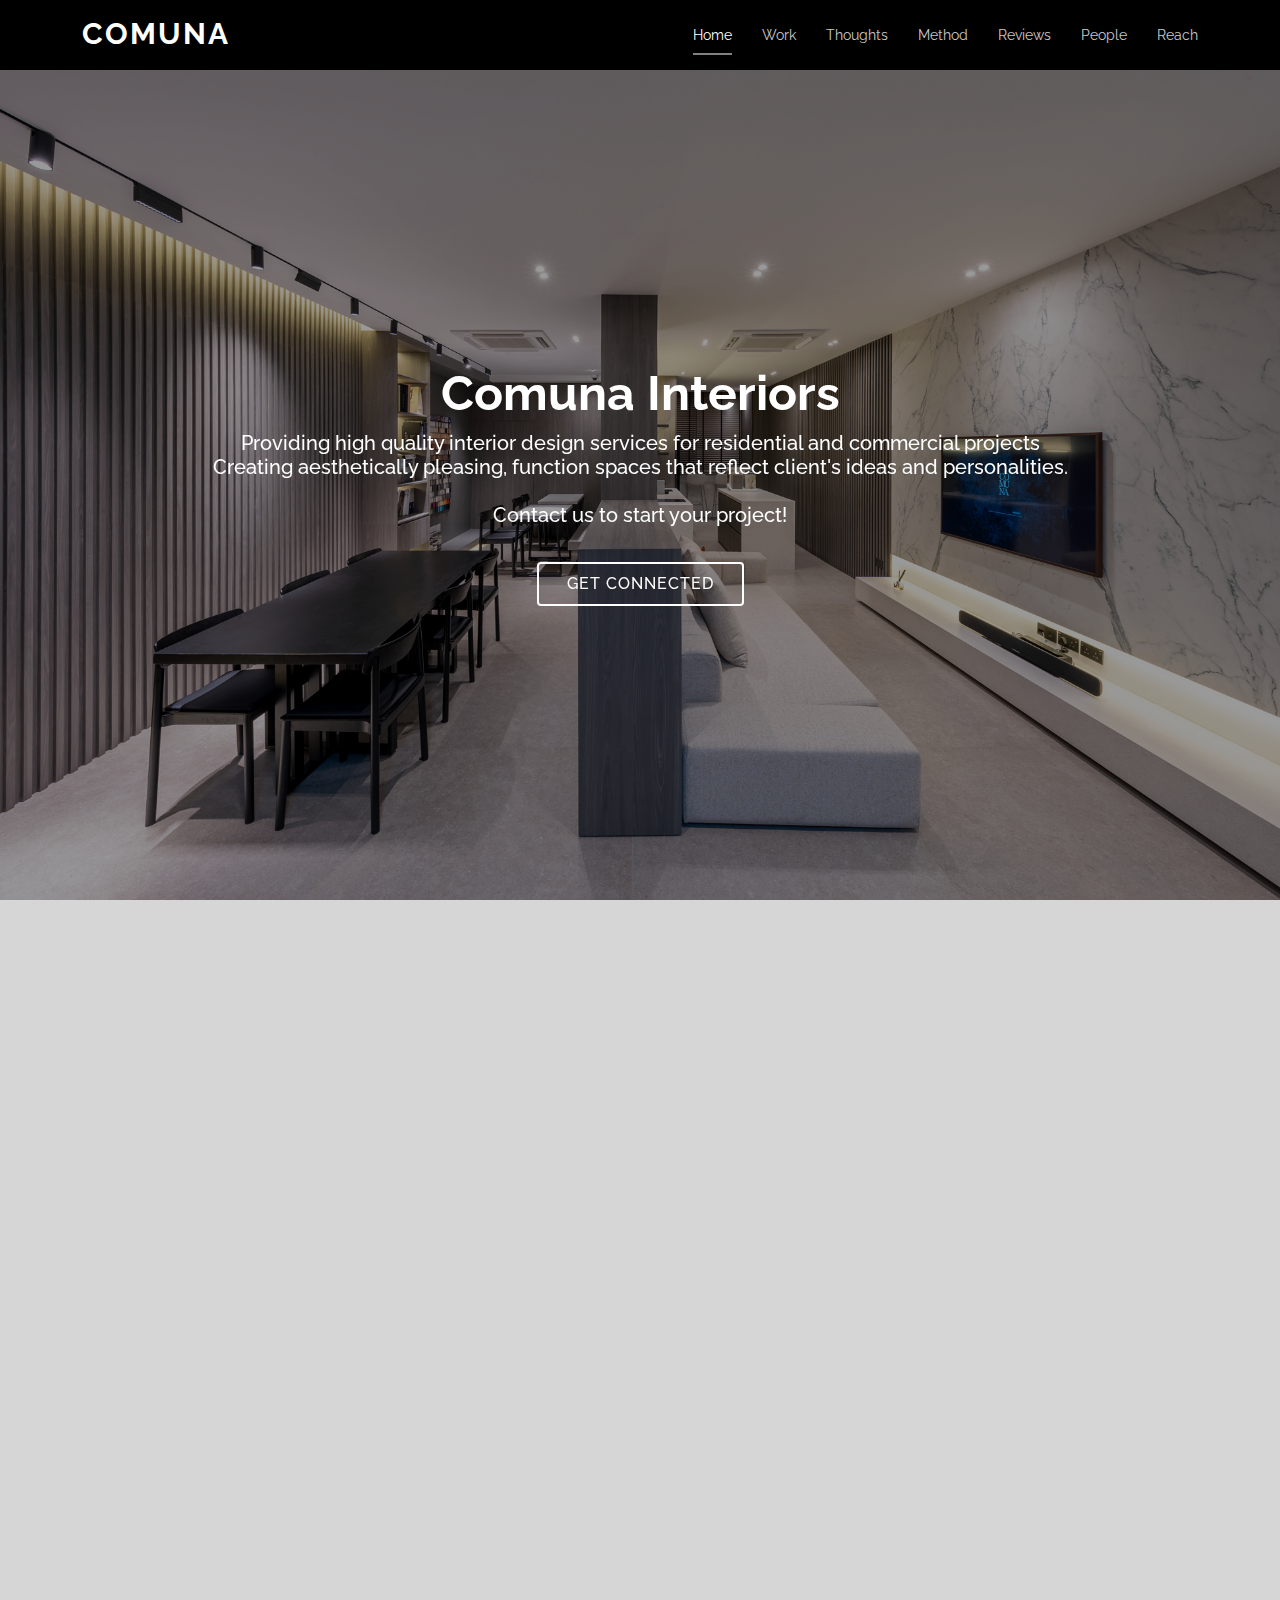
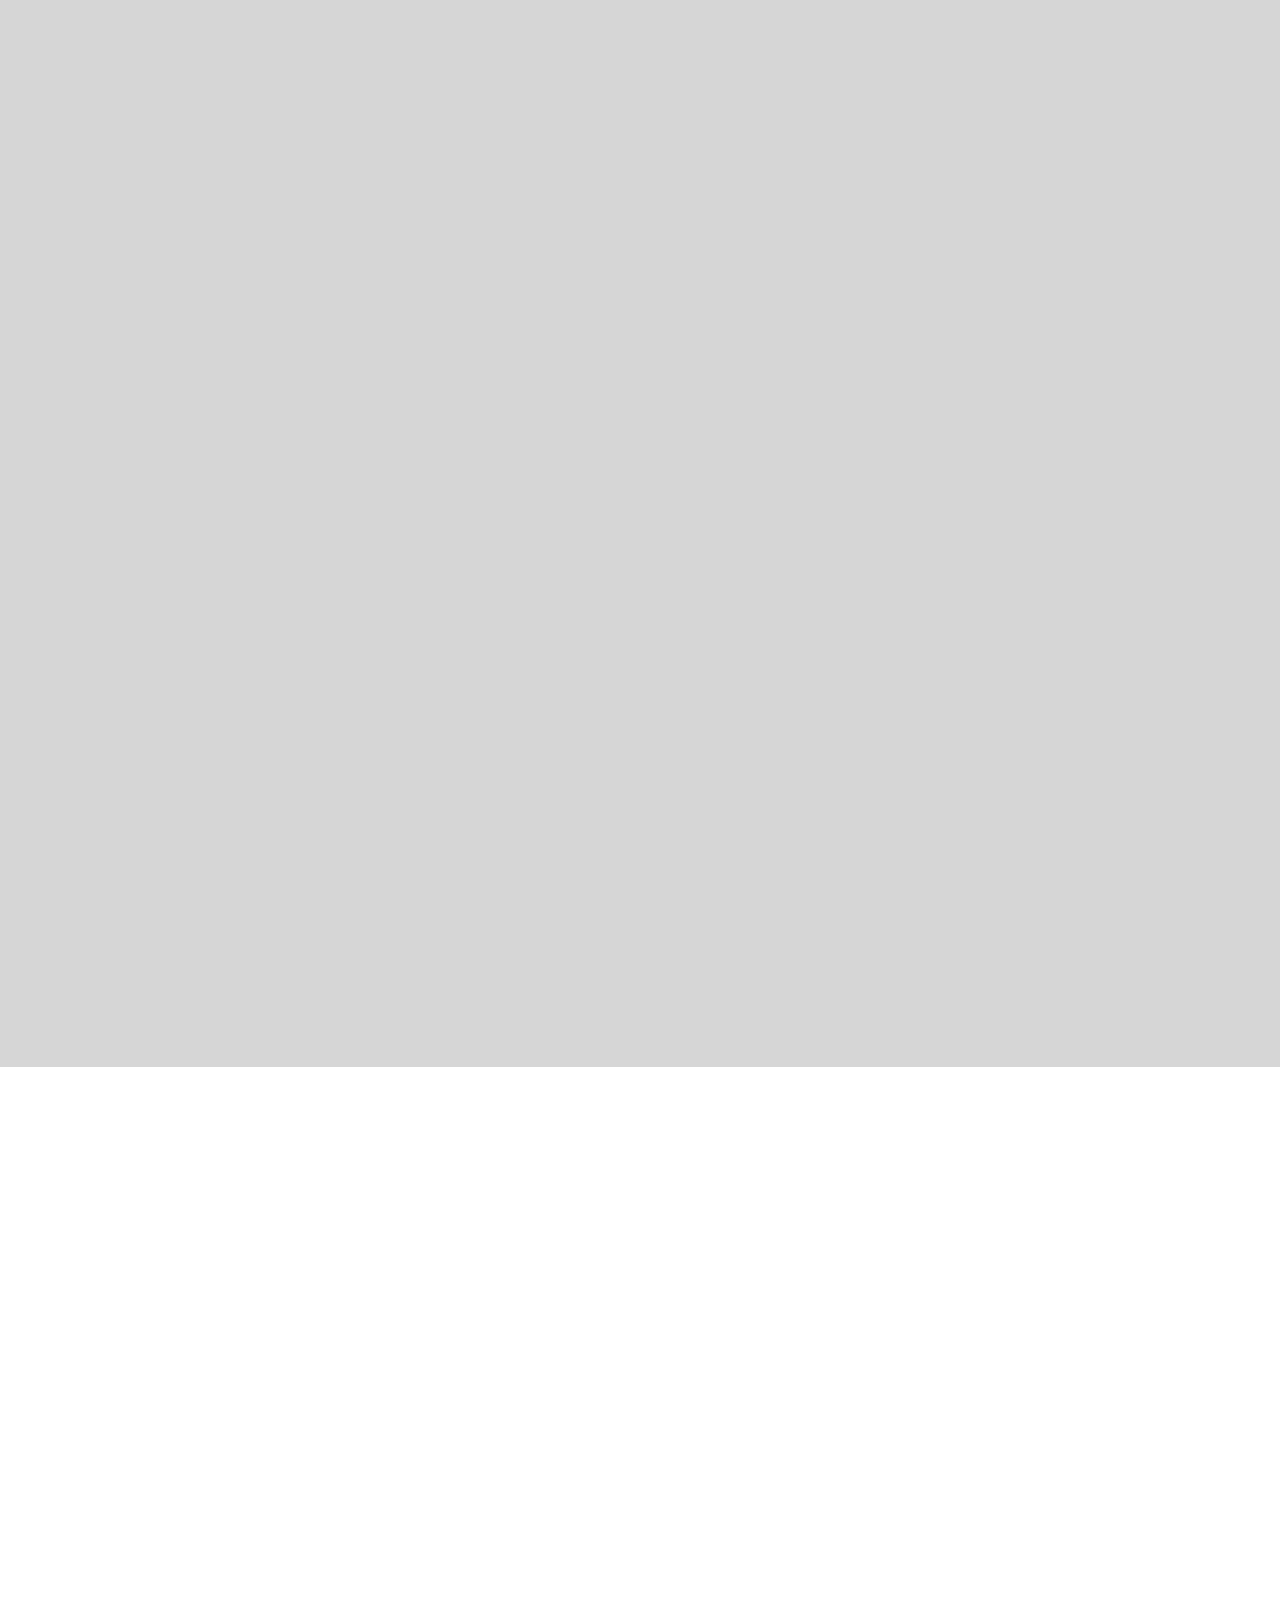
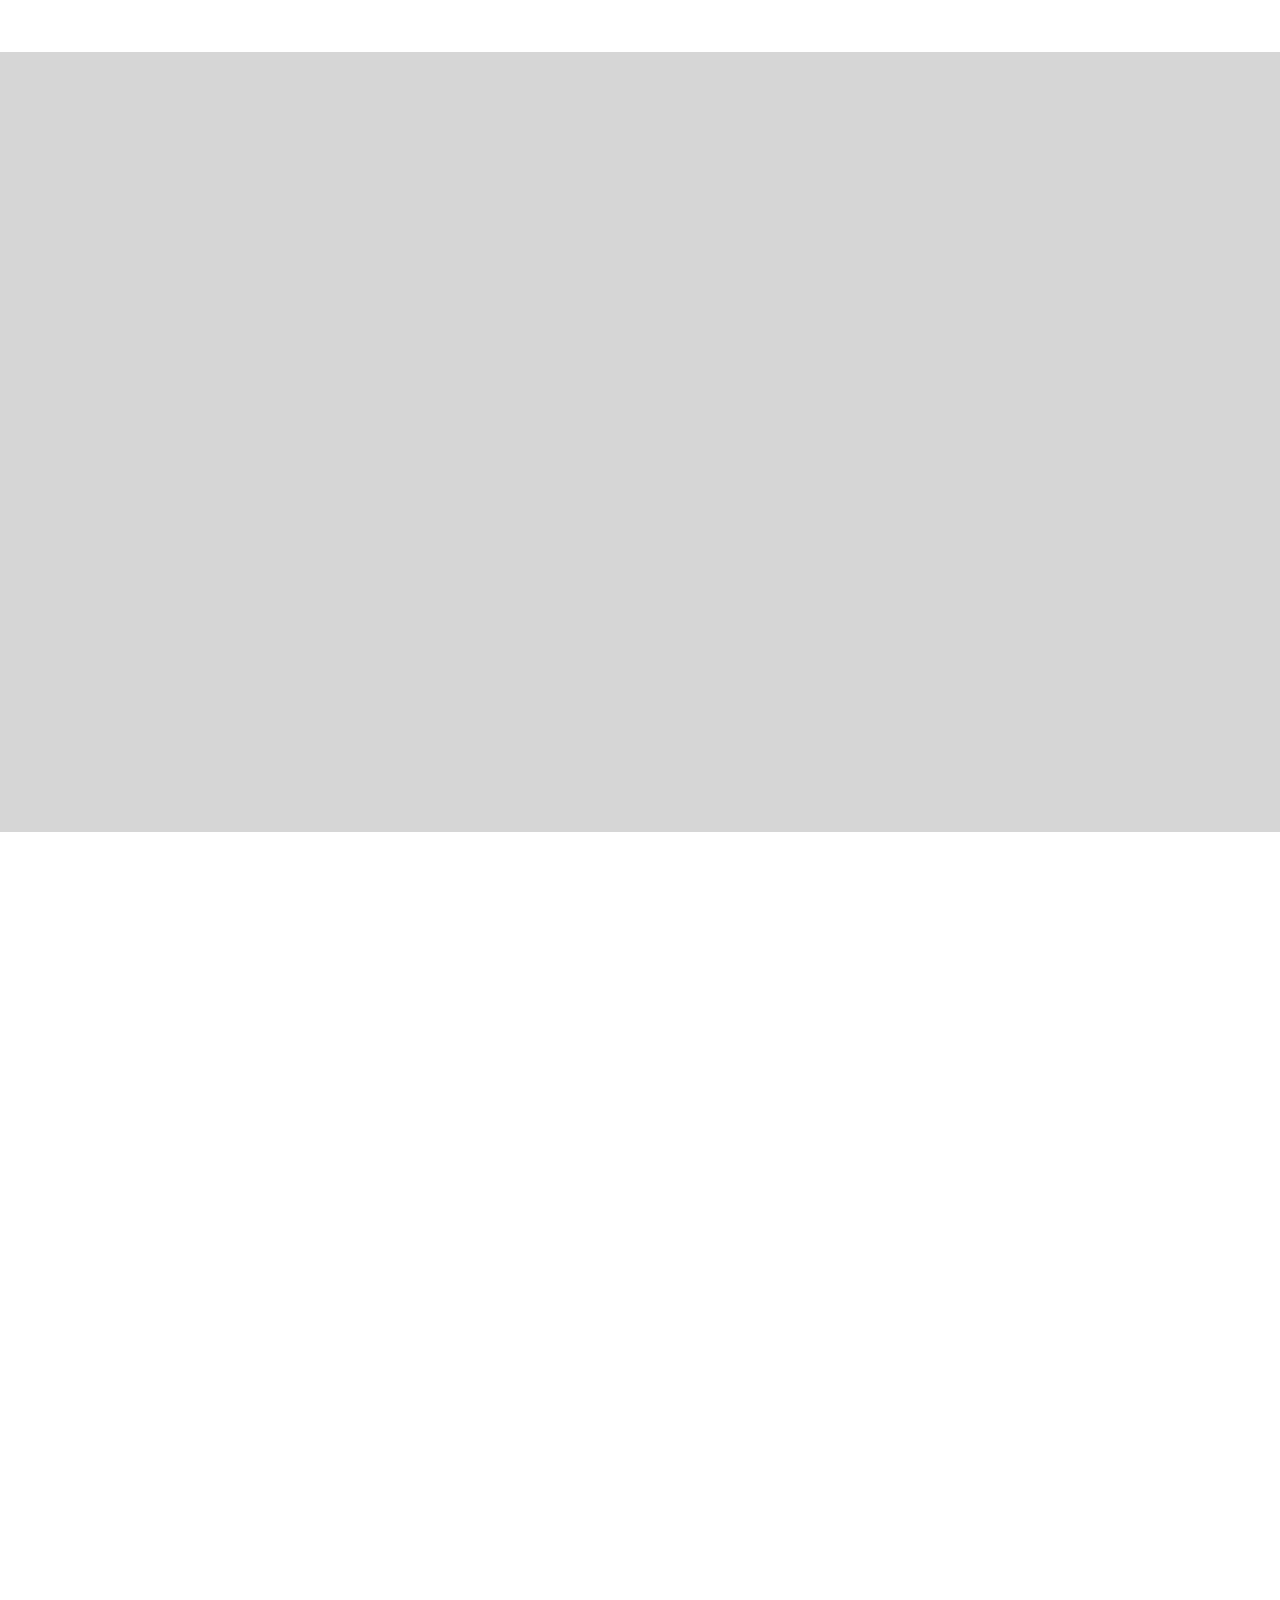
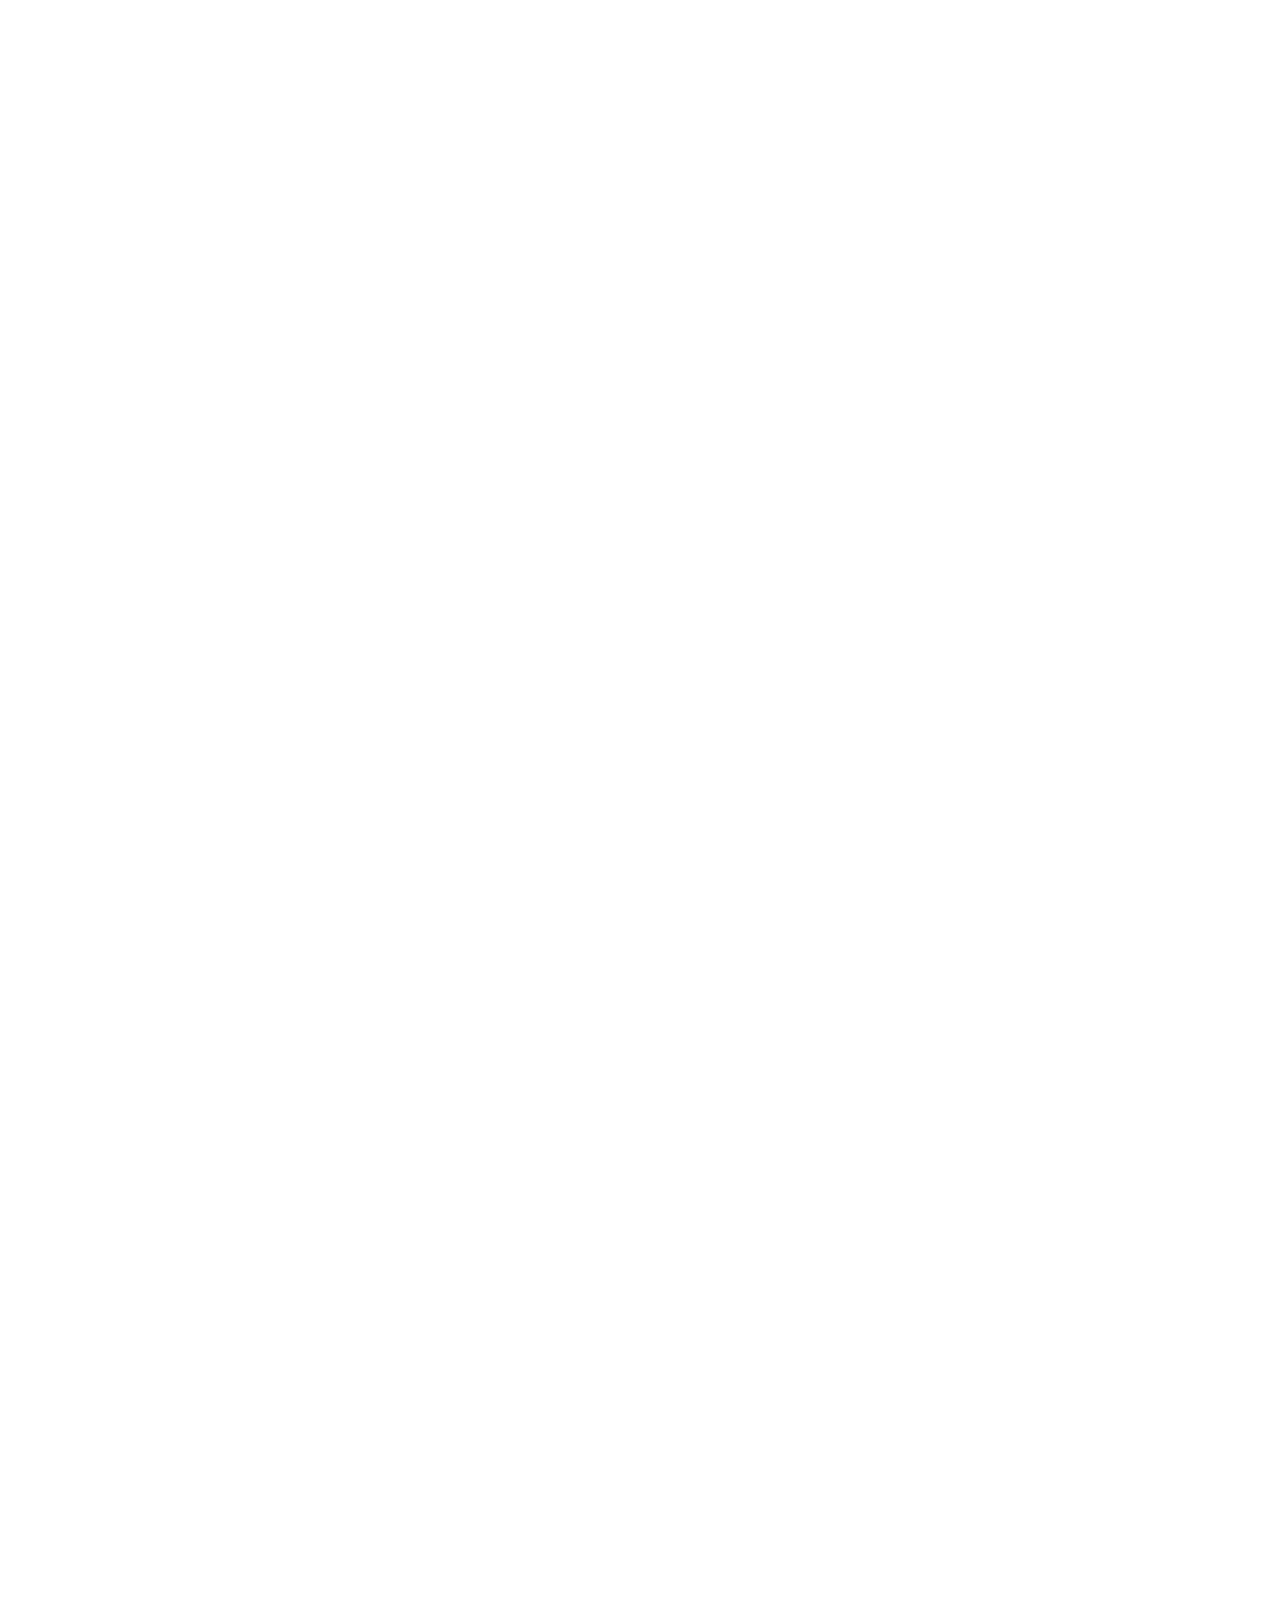
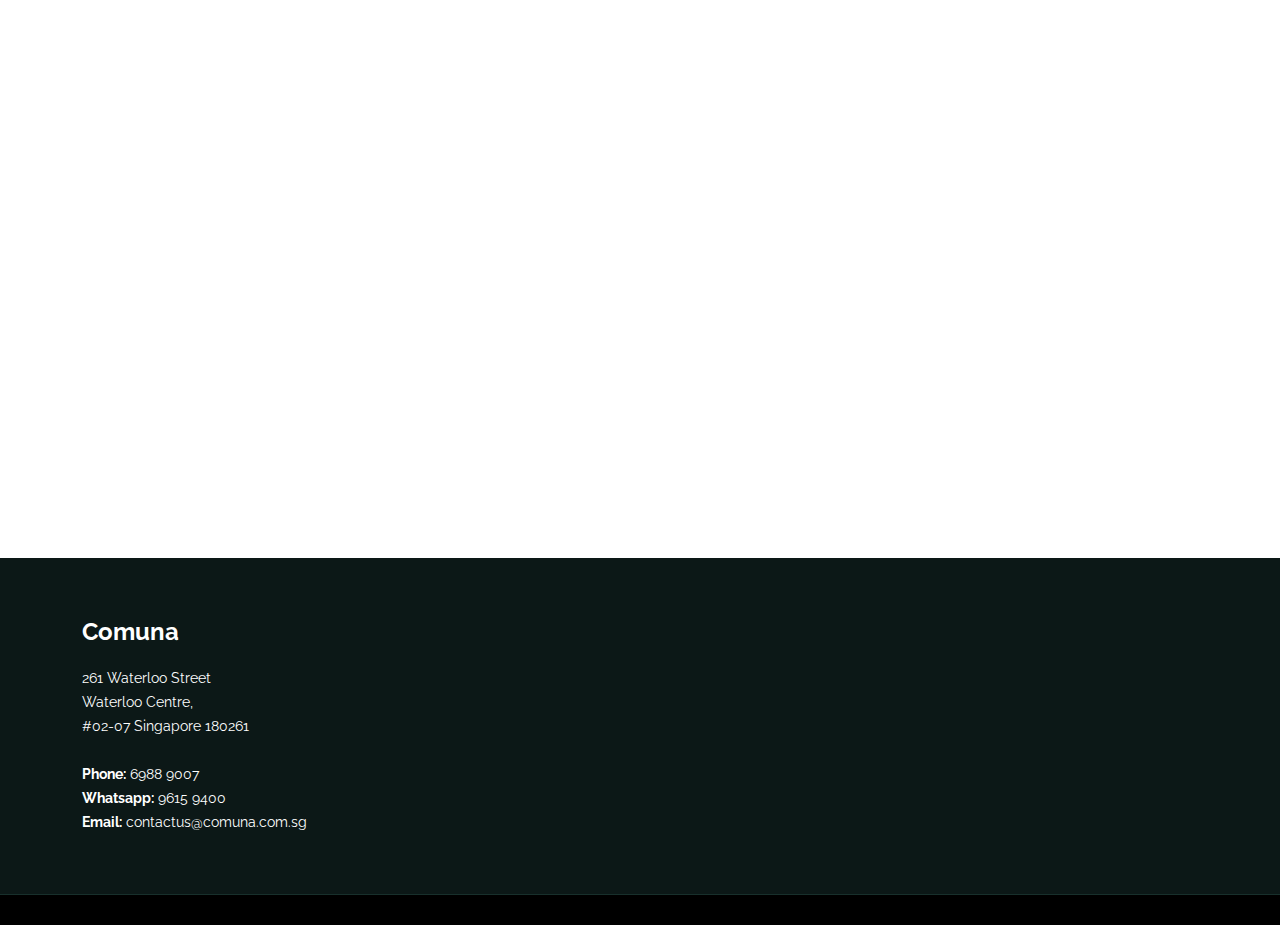
==== commit 65f07d78: "removed footer" ====
--- a/index.html
+++ b/index.html
@@ -494,7 +494,7 @@
               <div class="member-info">
                 <div class="member-info-content">
                   <h4>Joel Cheong</h4>
-                  <span>Senior Interior Designer/Team Lead</span>
+                  <span>Interior Designer</span>
                 </div>
               </div>
             </div>
@@ -505,7 +505,7 @@
               <div class="member-info">
                 <div class="member-info-content">
                   <h4>Zach Lee</h4>
-                  <span>Senior Interior Designer</span>
+                  <span>Interior Designer</span>
                 </div>
               </div>
             </div>
@@ -516,7 +516,7 @@
               <div class="member-info">
                 <div class="member-info-content">
                   <h4>Carmen Yeap</h4>
-                  <span>Senior Interior Designer</span>
+                  <span>Interior Designer</span>
                 </div>
                 <!-- <div class="social">
                   <a href=""><i class="bi bi-twitter"></i></a>
@@ -535,7 +535,7 @@
               <div class="member-info">
                 <div class="member-info-content">
                   <h4>Alfred Chua</h4>
-                  <span>Senior Interior Designer</span>
+                  <span>Interior Designer</span>
                 </div>
               </div>
             </div>
@@ -591,28 +591,6 @@
 
         </div>
         <div class="row">
-          <div class="col-xl-3 col-lg-4 col-md-6" data-aos="fade-up" data-aos-delay="300">
-            <div class="member">
-              <img src="assets/img/team/Peggy Leong Interior Designer Cropped.jpg" class="img-fluid" alt="">
-              <div class="member-info">
-                <div class="member-info-content">
-                  <h4>Peggy Leong</h4>
-                  <span>Interior Designer</span>
-                </div>
-              </div>
-            </div>
-          </div>
-          <div class="col-xl-3 col-lg-4 col-md-6" data-aos="fade-up" data-aos-delay="300">
-            <div class="member">
-              <img src="assets/img/team/Julius Leow Interior Designer Cropped.jpg" class="img-fluid" alt="">
-              <div class="member-info">
-                <div class="member-info-content">
-                  <h4>Julius leow</h4>
-                  <span>Interior Designer</span>
-                </div>
-              </div>
-            </div>
-          </div>
           <div class="col-xl-3 col-lg-4 col-md-6" data-aos="fade-up" data-aos-delay="300">
             <div class="member">
               <img src="assets/img/team/Alfred Yeo Interior Designer Cropped.jpg" class="img-fluid" alt="">
@@ -790,18 +768,6 @@
         </div>
       </div>
     </div>
-
-    <div class="container">
-      <div class="copyright">
-        &copy; Copyright <strong><span>2023</span></strong>. All Rights Reserved
-      </div>
-      <div class="credits">
-        <!-- All the links in the footer should remain intact. -->
-        <!-- You can delete the links only if you purchased the pro version. -->
-        <!-- Licensing information: https://b ootstrapmade.com/license/ -->
-        <!-- Purchase the pro version with working PHP/AJAX contact form: https://bootstrapmade.com/maxim-free-onepage-bootstrap-theme/ -->
-      </div>
-    </div>
   </footer><!-- End Footer -->
 
   <a href="#" class="back-to-top d-flex align-items-center justify-content-center"><i class="bi bi-arrow-up-short"></i></a>
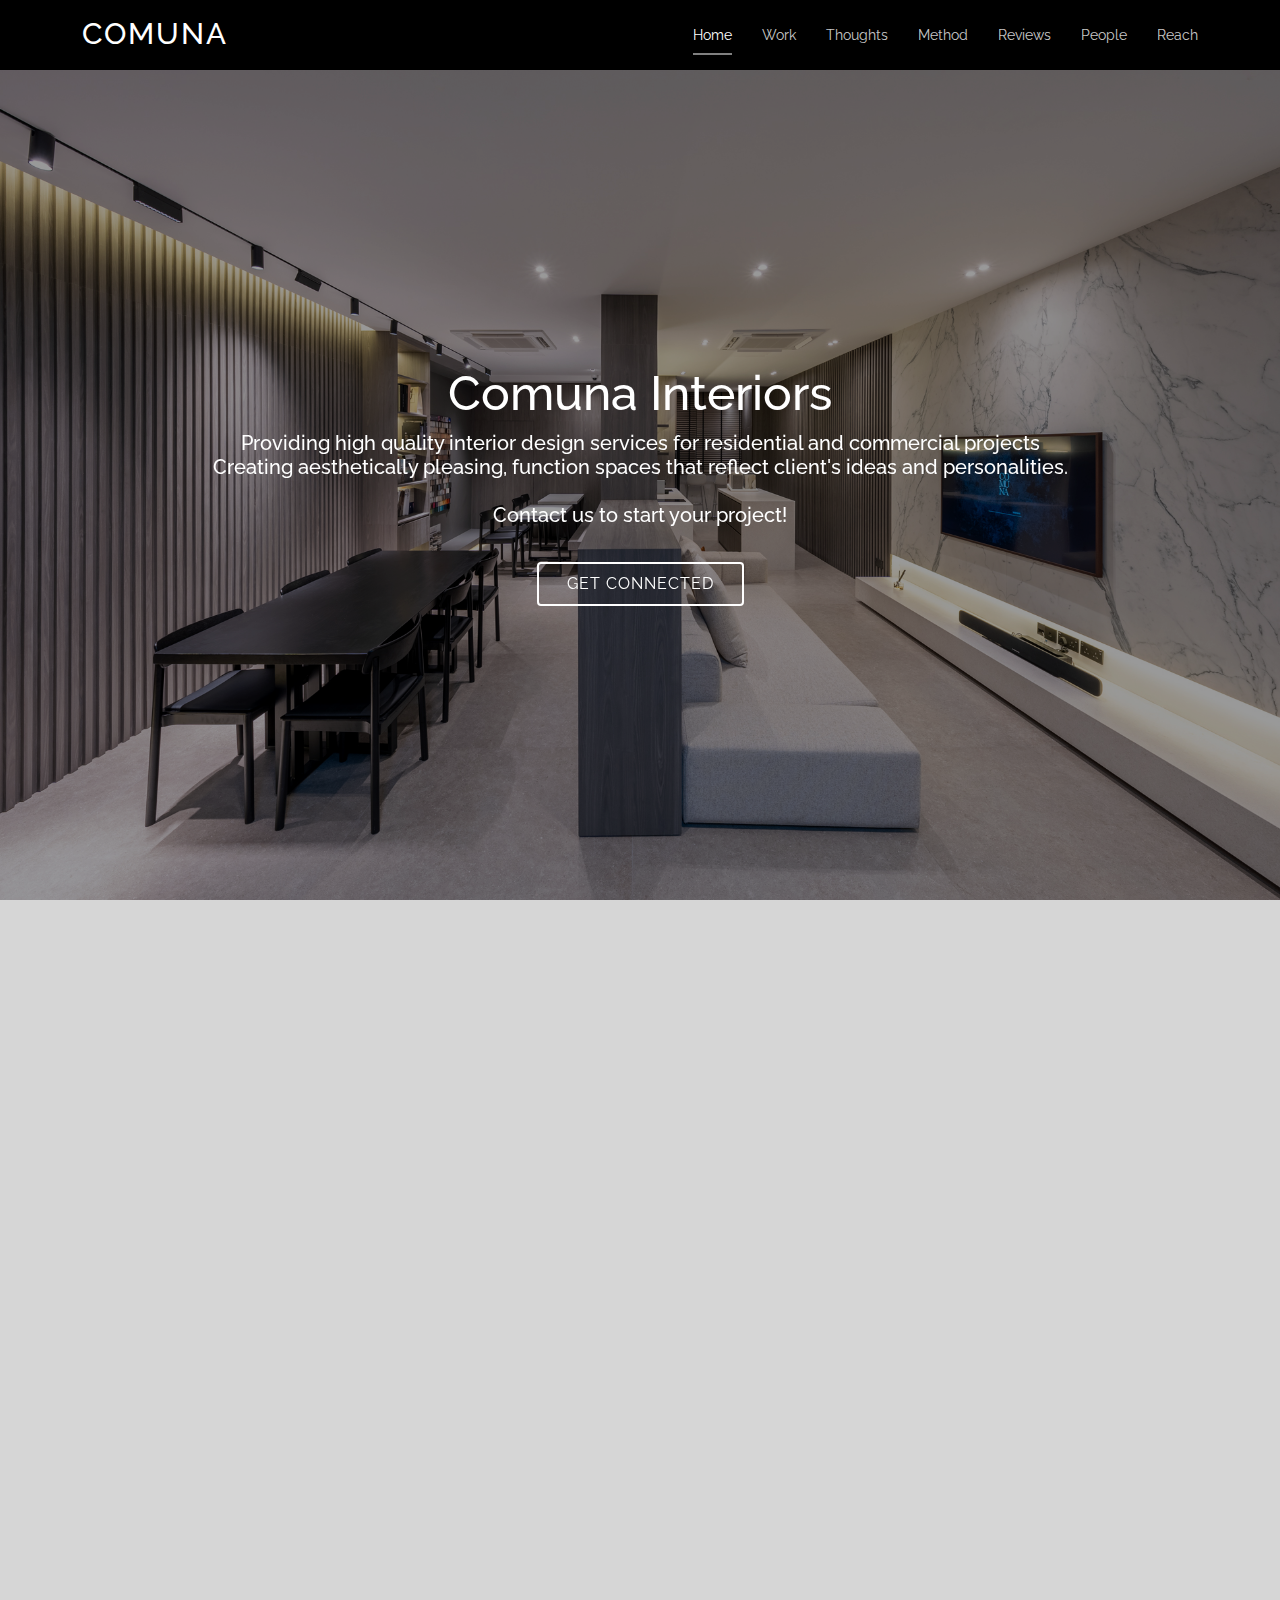
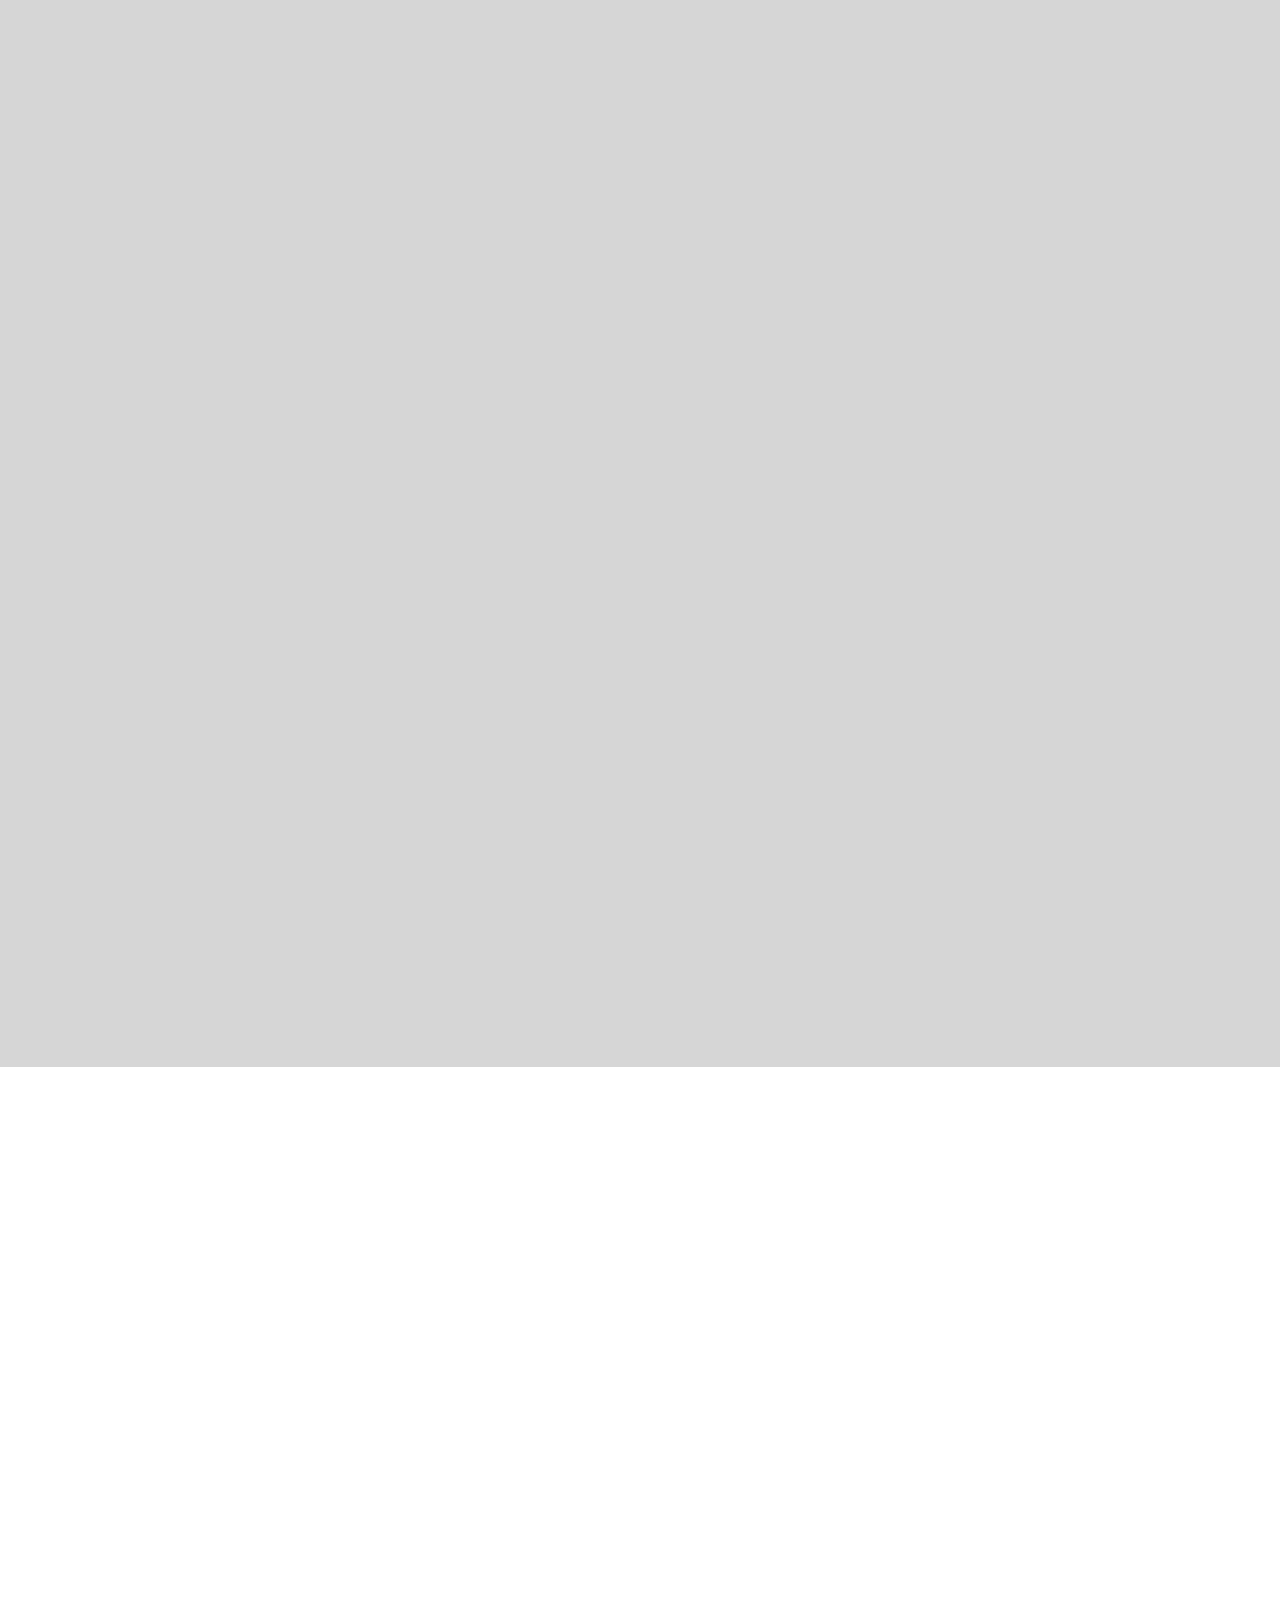
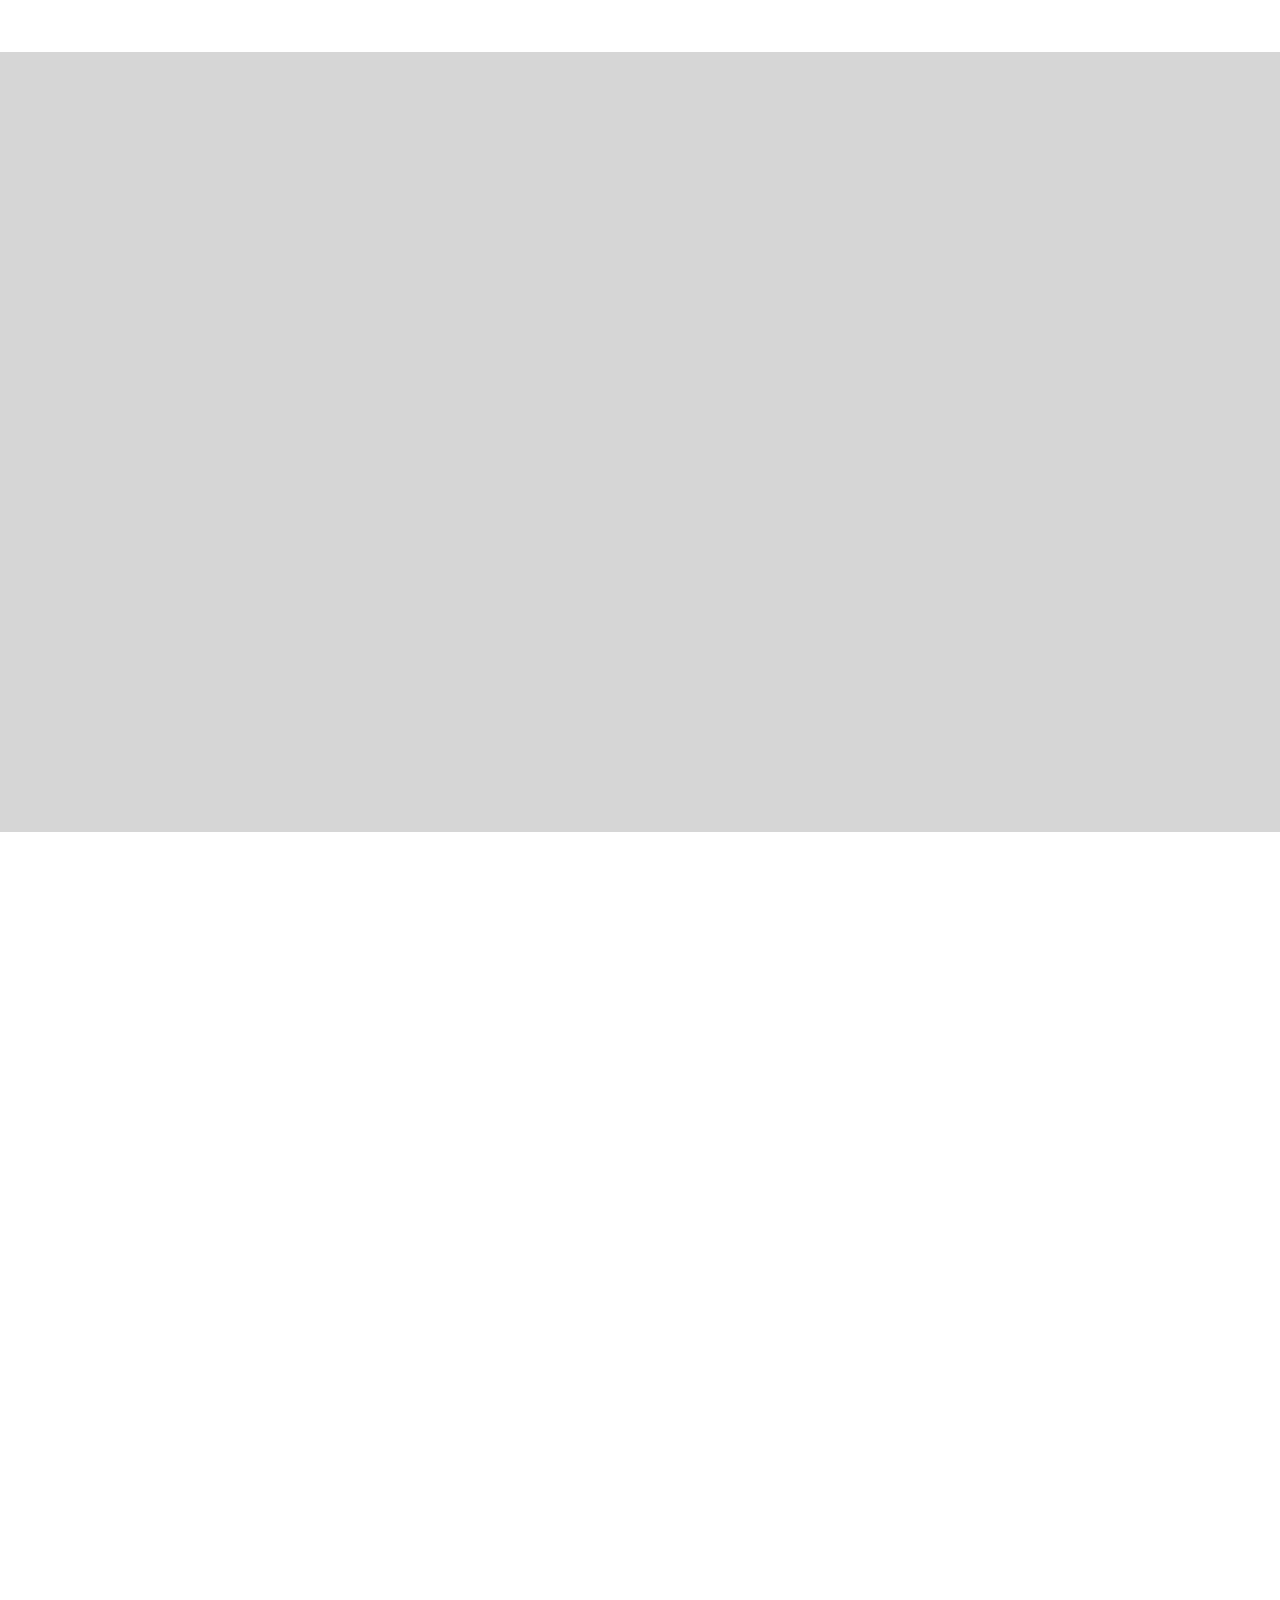
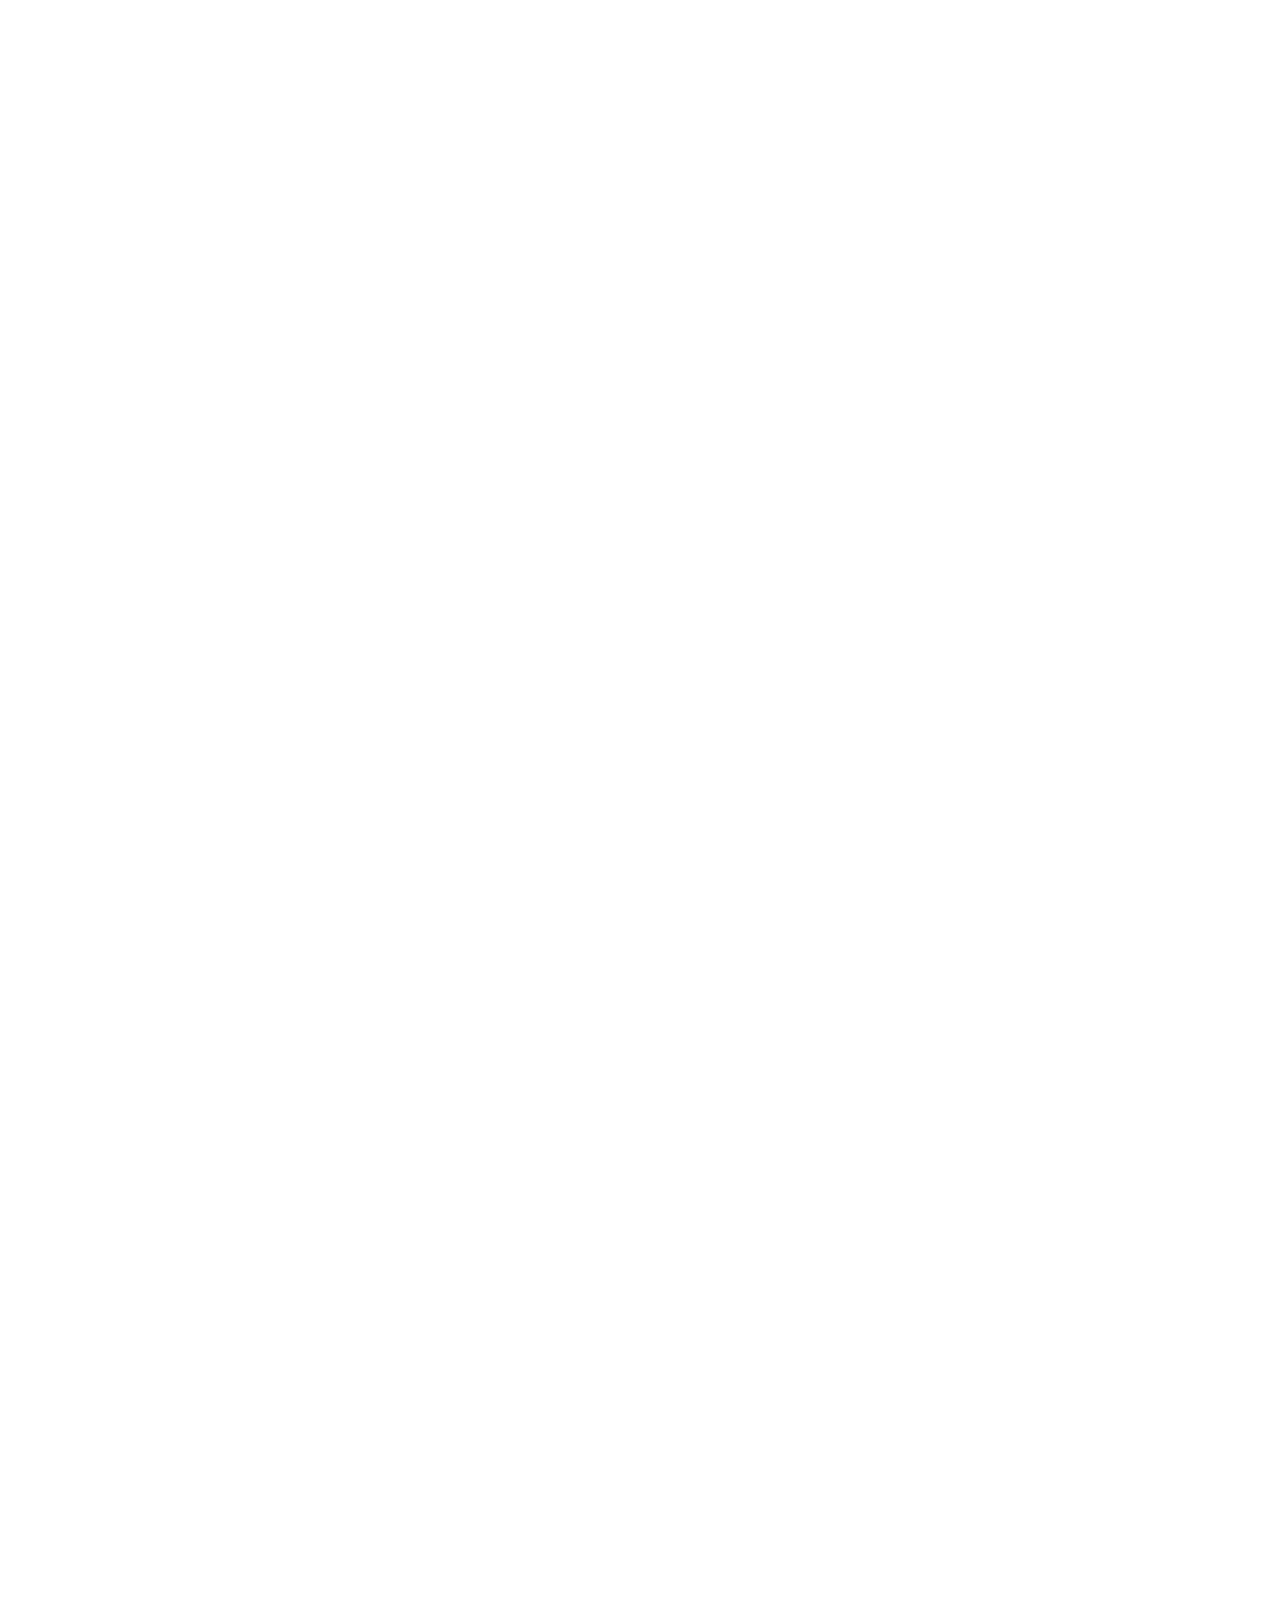
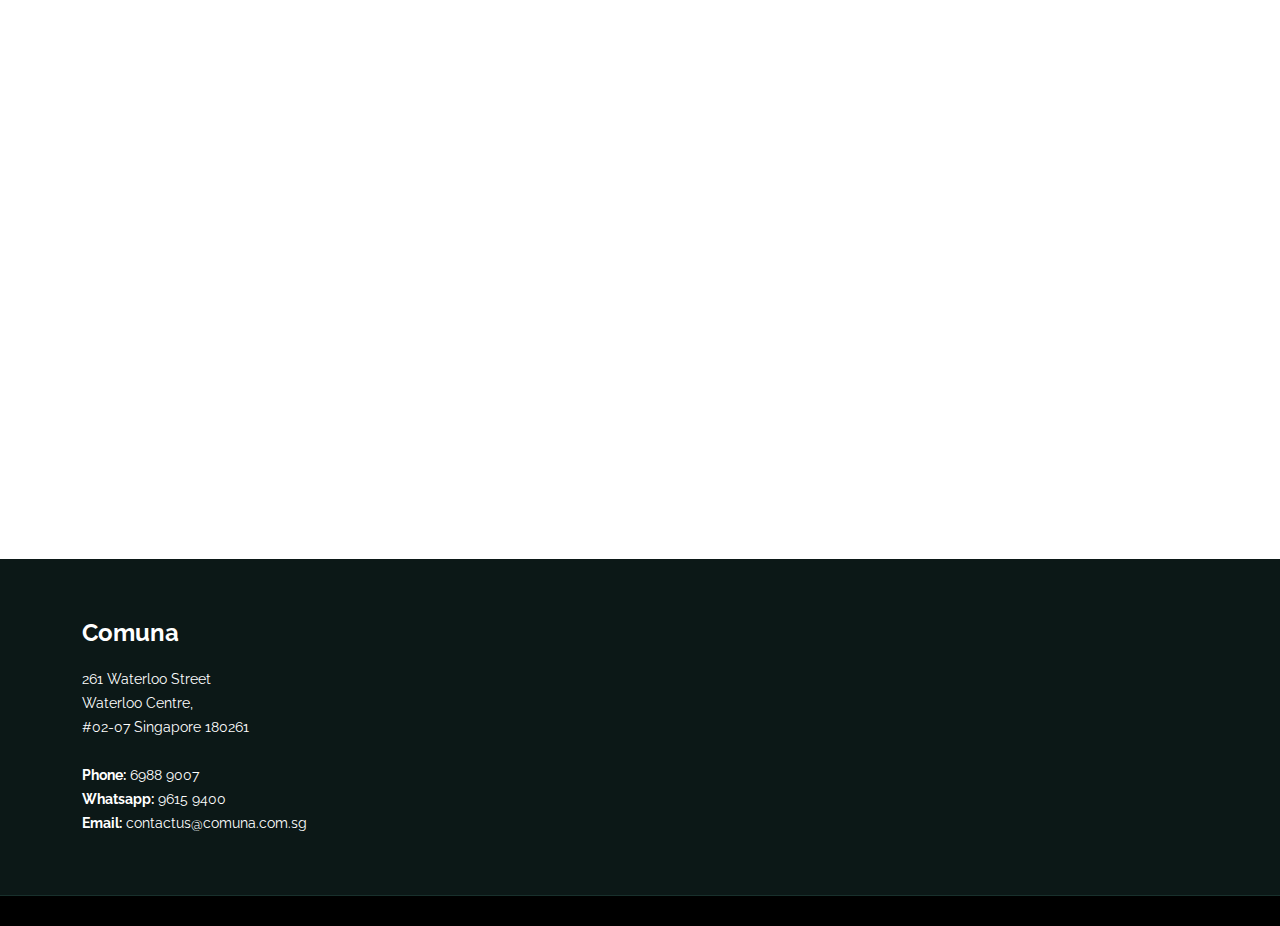
==== commit c82b86ee: "changed pictures/font weight" ====
--- a/index.html
+++ b/index.html
@@ -119,7 +119,7 @@
             <div class="portfolio-wrap">
                 <img src="assets/img/portfolio/infini/header.jpg" class="img-fluid" alt="">
                 <div class="portfolio-info">
-                  <h4>Infini</h4>
+                  <h4>Infini at east</h4>
                 </div> 
             </div>
           </a>
@@ -214,7 +214,7 @@
 
         <div class="row">
           <div class="col-xl-4 col-lg-7" data-aos="fade-right">
-            <img src="assets/img/about-img.png" class="img-fluid" alt="">
+            <img src="assets/img/image.jpeg" class="img-fluid" alt="">
           </div>
           <div class="col-xl-8 col-lg-5 pt-5 pt-lg-0">
             <h3 data-aos="fade-up">Thoughts</h3>
@@ -579,7 +579,7 @@
 
           <div class="col-xl-3 col-lg-4 col-md-6" data-aos="fade-up" data-aos-delay="300">
             <div class="member">
-              <img src="assets/img/team/Jirey Tay Interior Designer Cropped.jpg" class="img-fluid" alt="">
+              <img src="assets/img/team/jirey.jpg" class="img-fluid" alt="">
               <div class="member-info">
                 <div class="member-info-content">
                   <h4>Jirey Tay</h4>
--- a/assets/css/style.css
+++ b/assets/css/style.css
@@ -98,7 +98,6 @@
   margin: 0;
   padding: 6px 0;
   line-height: 1;
-  font-weight: 700;
   letter-spacing: 2px;
   text-transform: uppercase;
 }
@@ -404,7 +403,6 @@
 #hero h1 {
   margin: 0 0 10px 0;
   font-size: 48px;
-  font-weight: 700;
   line-height: 56px;
   color: #fff;
 }
@@ -422,7 +420,7 @@
 #hero .btn-get-started {
   font-family: Raleway, sans-serif;
   text-transform: uppercase;
-  font-weight: 500;
+  /* font-weight: 500; */
   font-size: 16px;
   letter-spacing: 1px;
   display: inline-block;
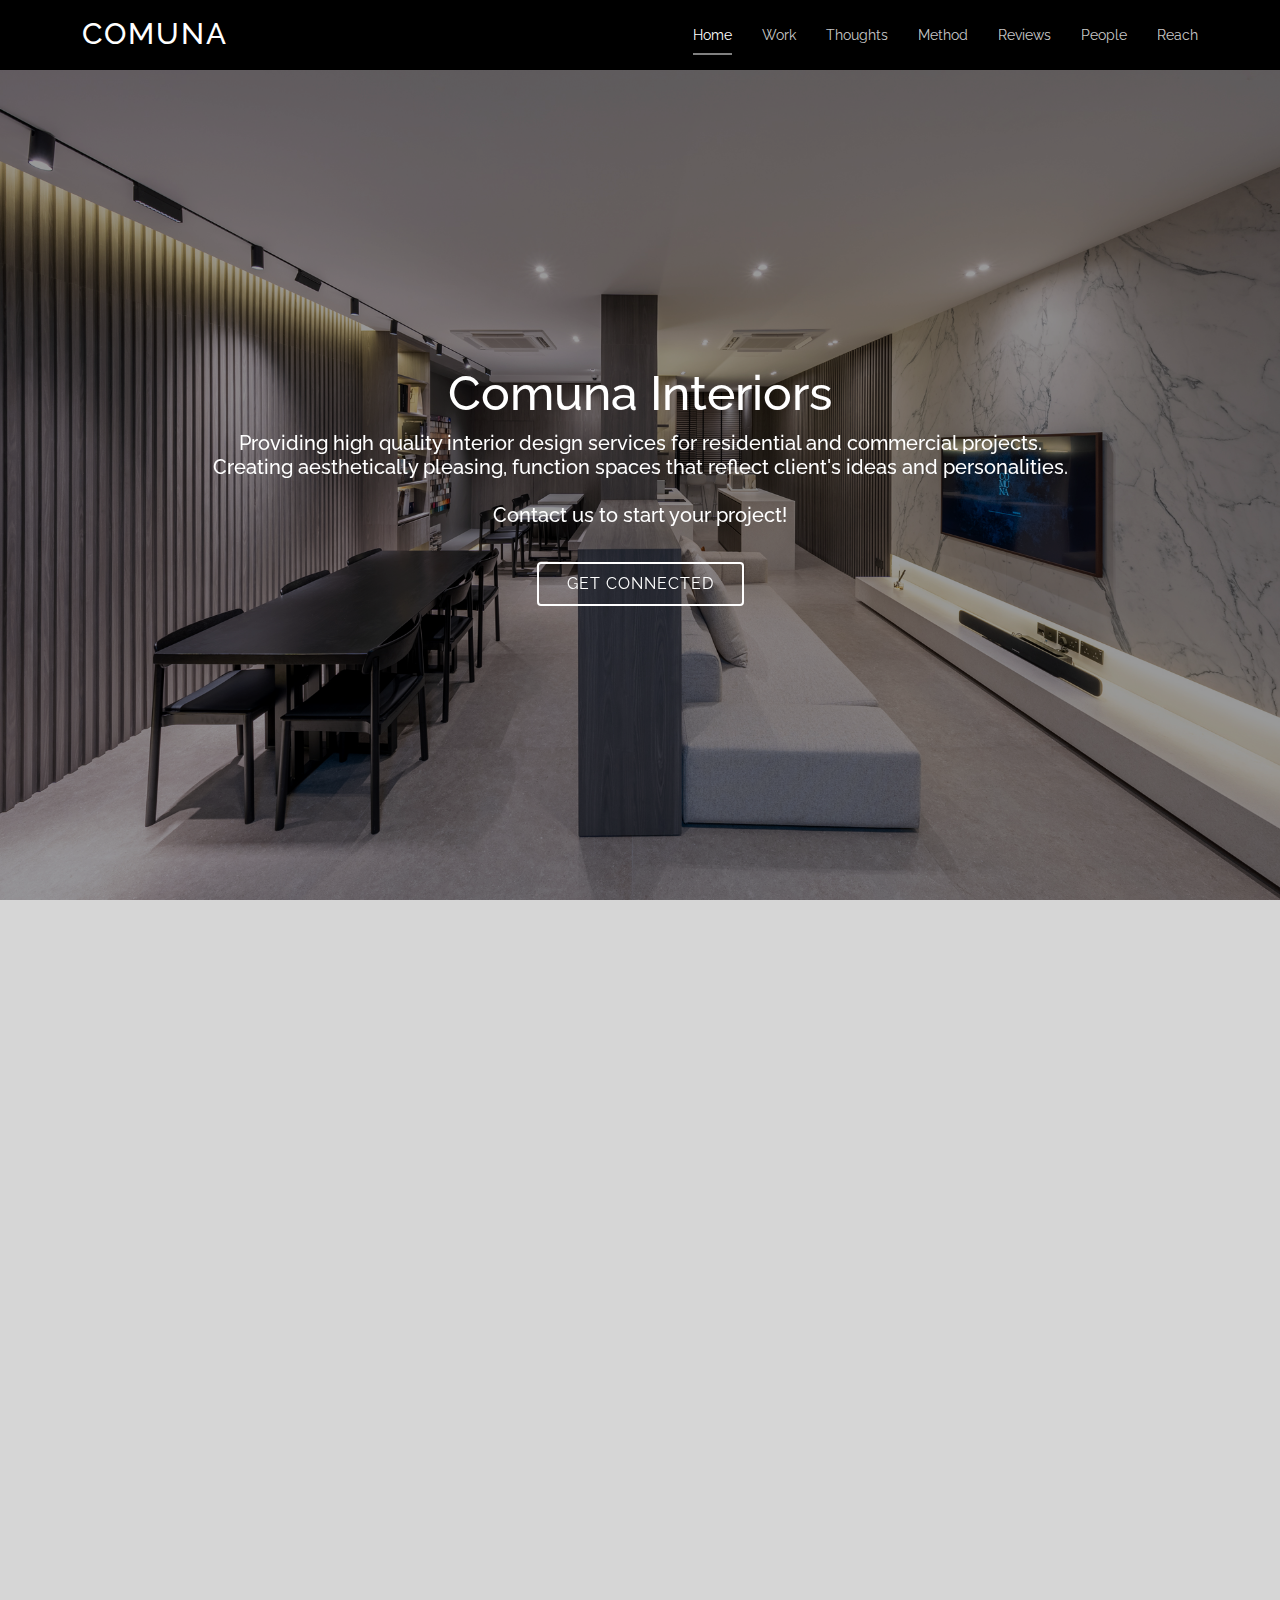
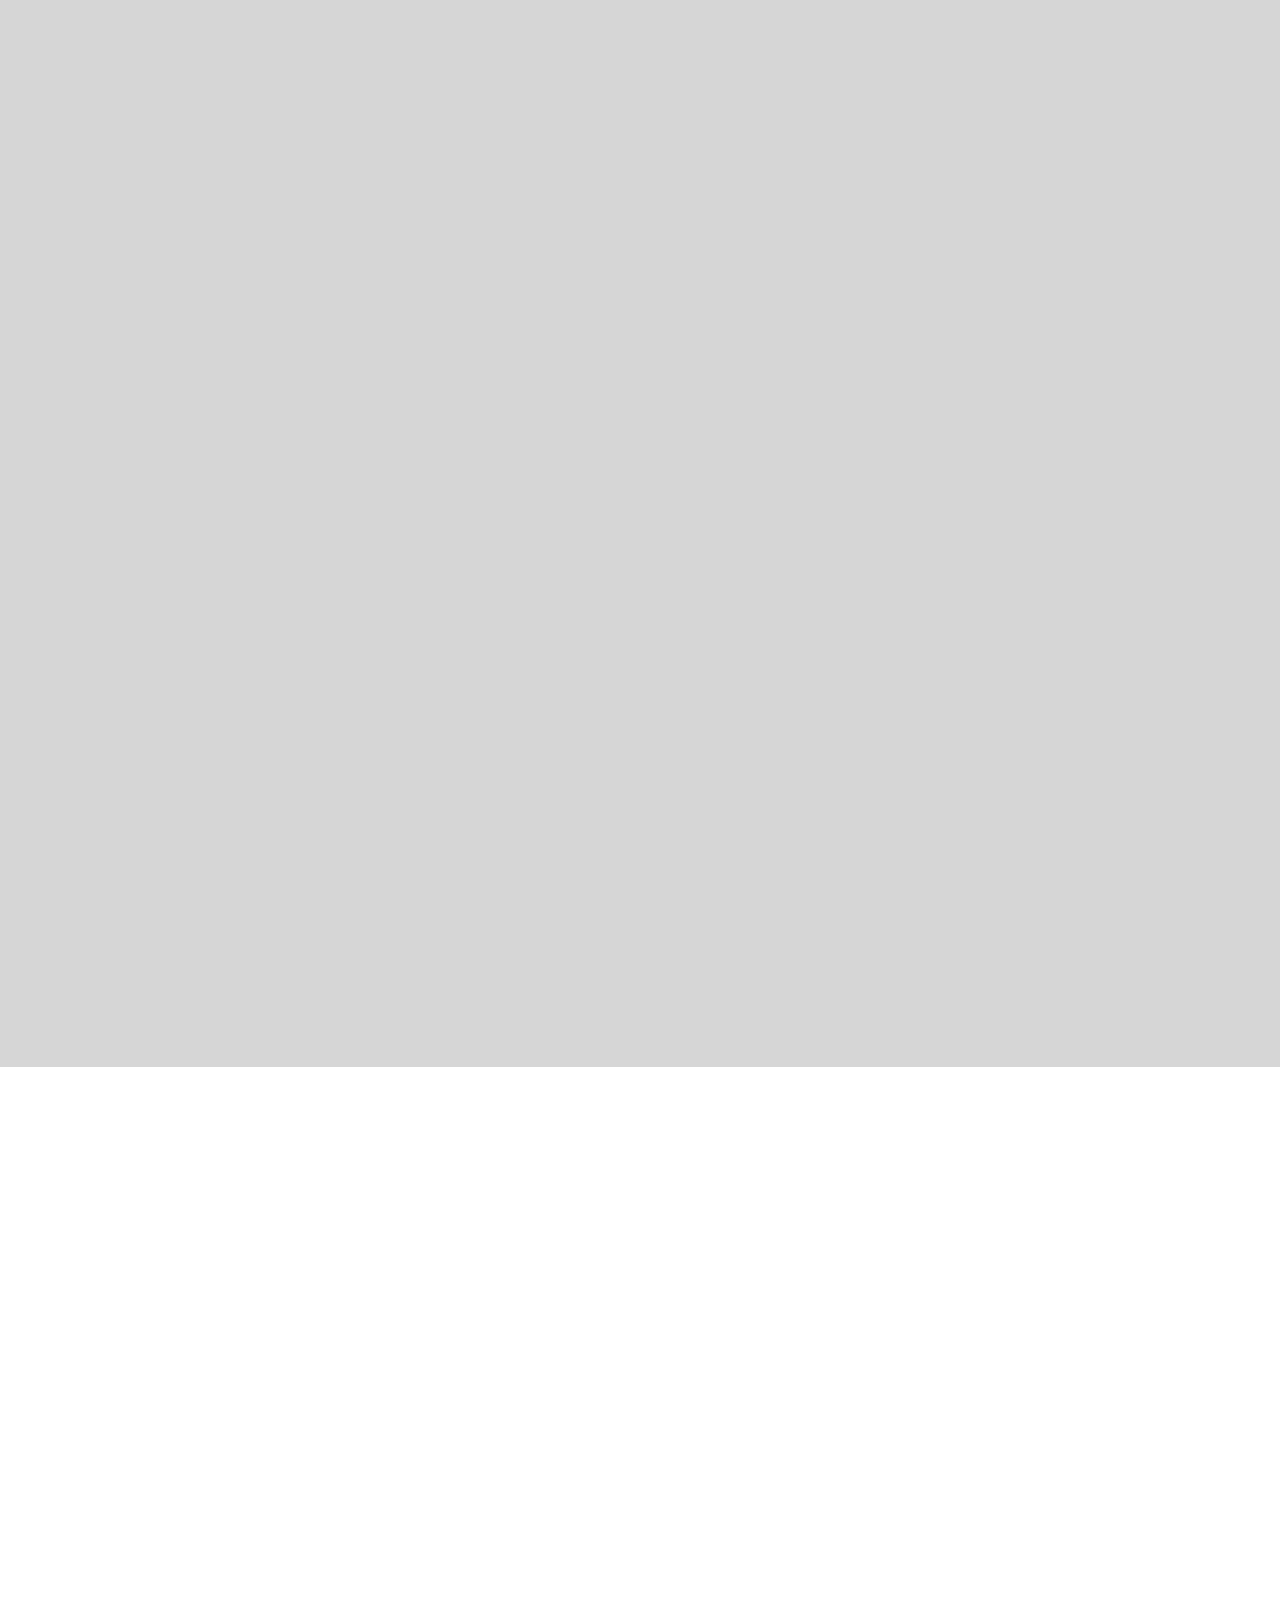
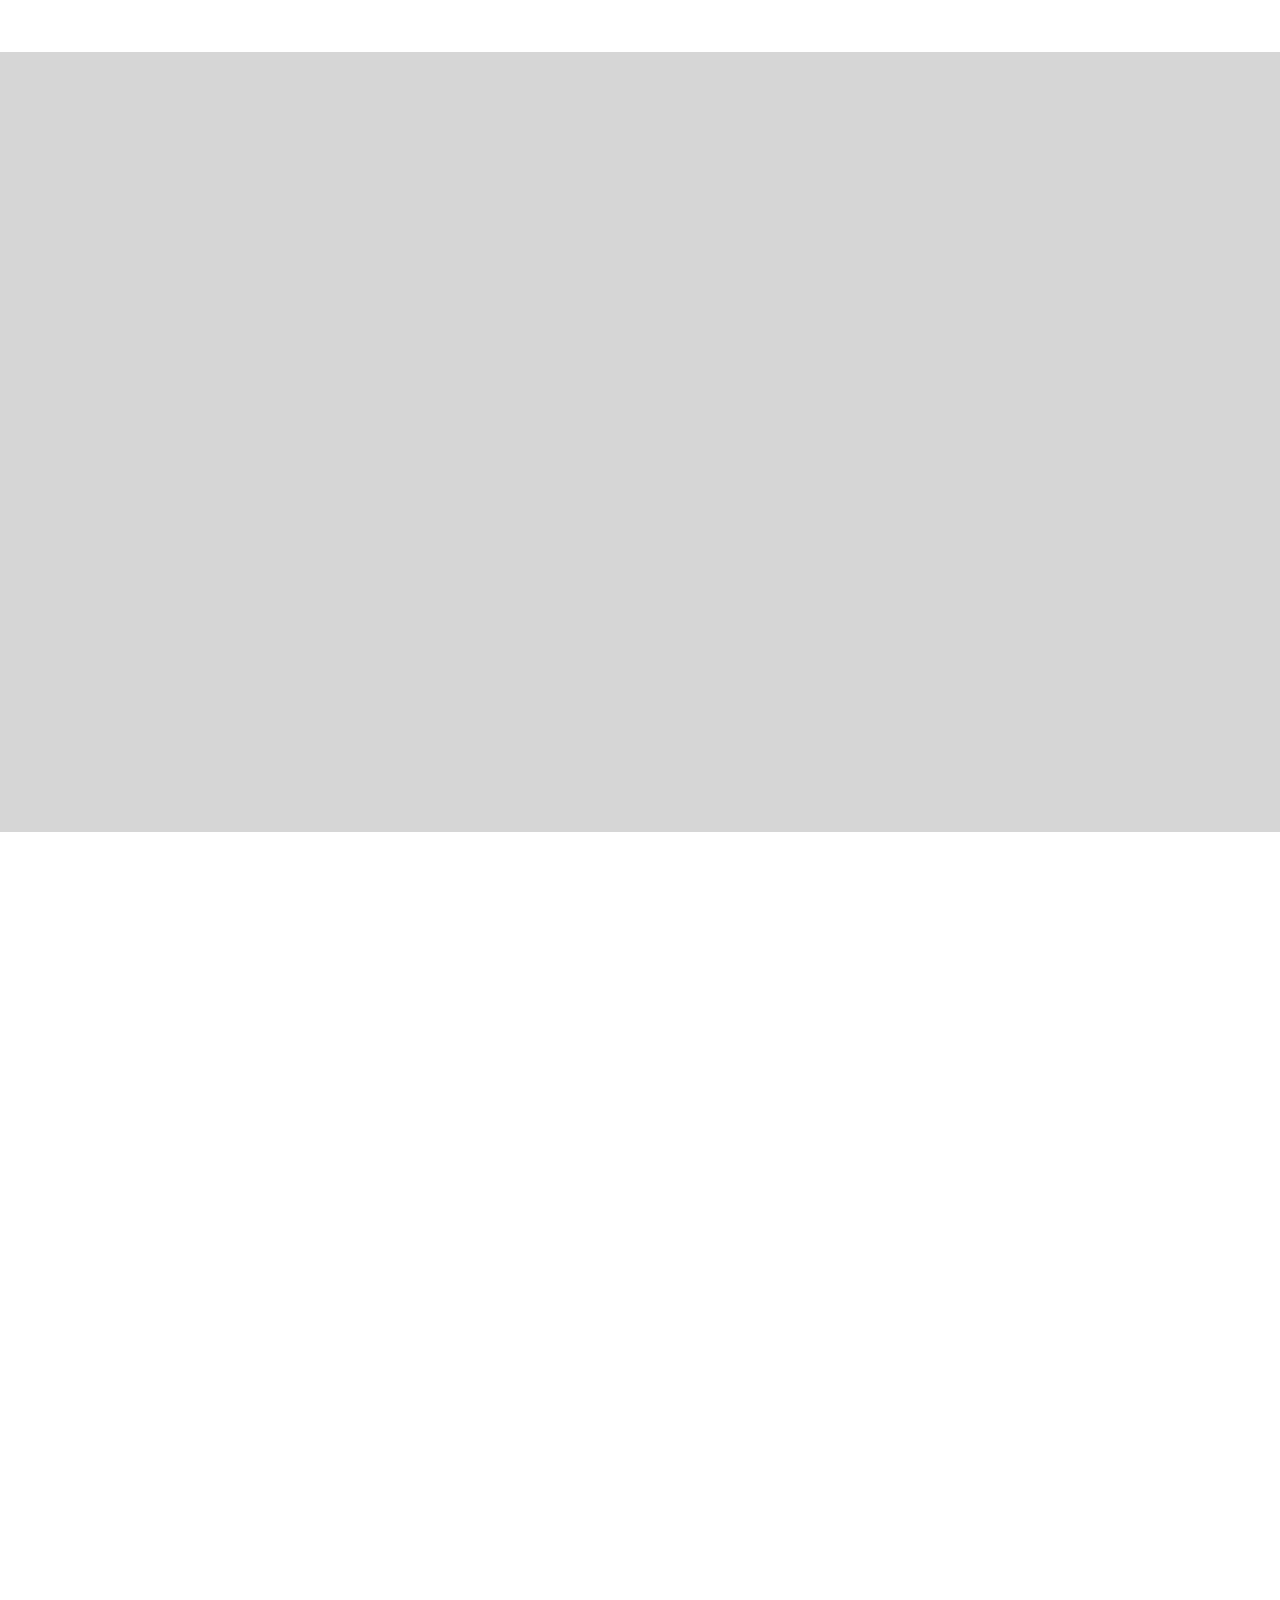
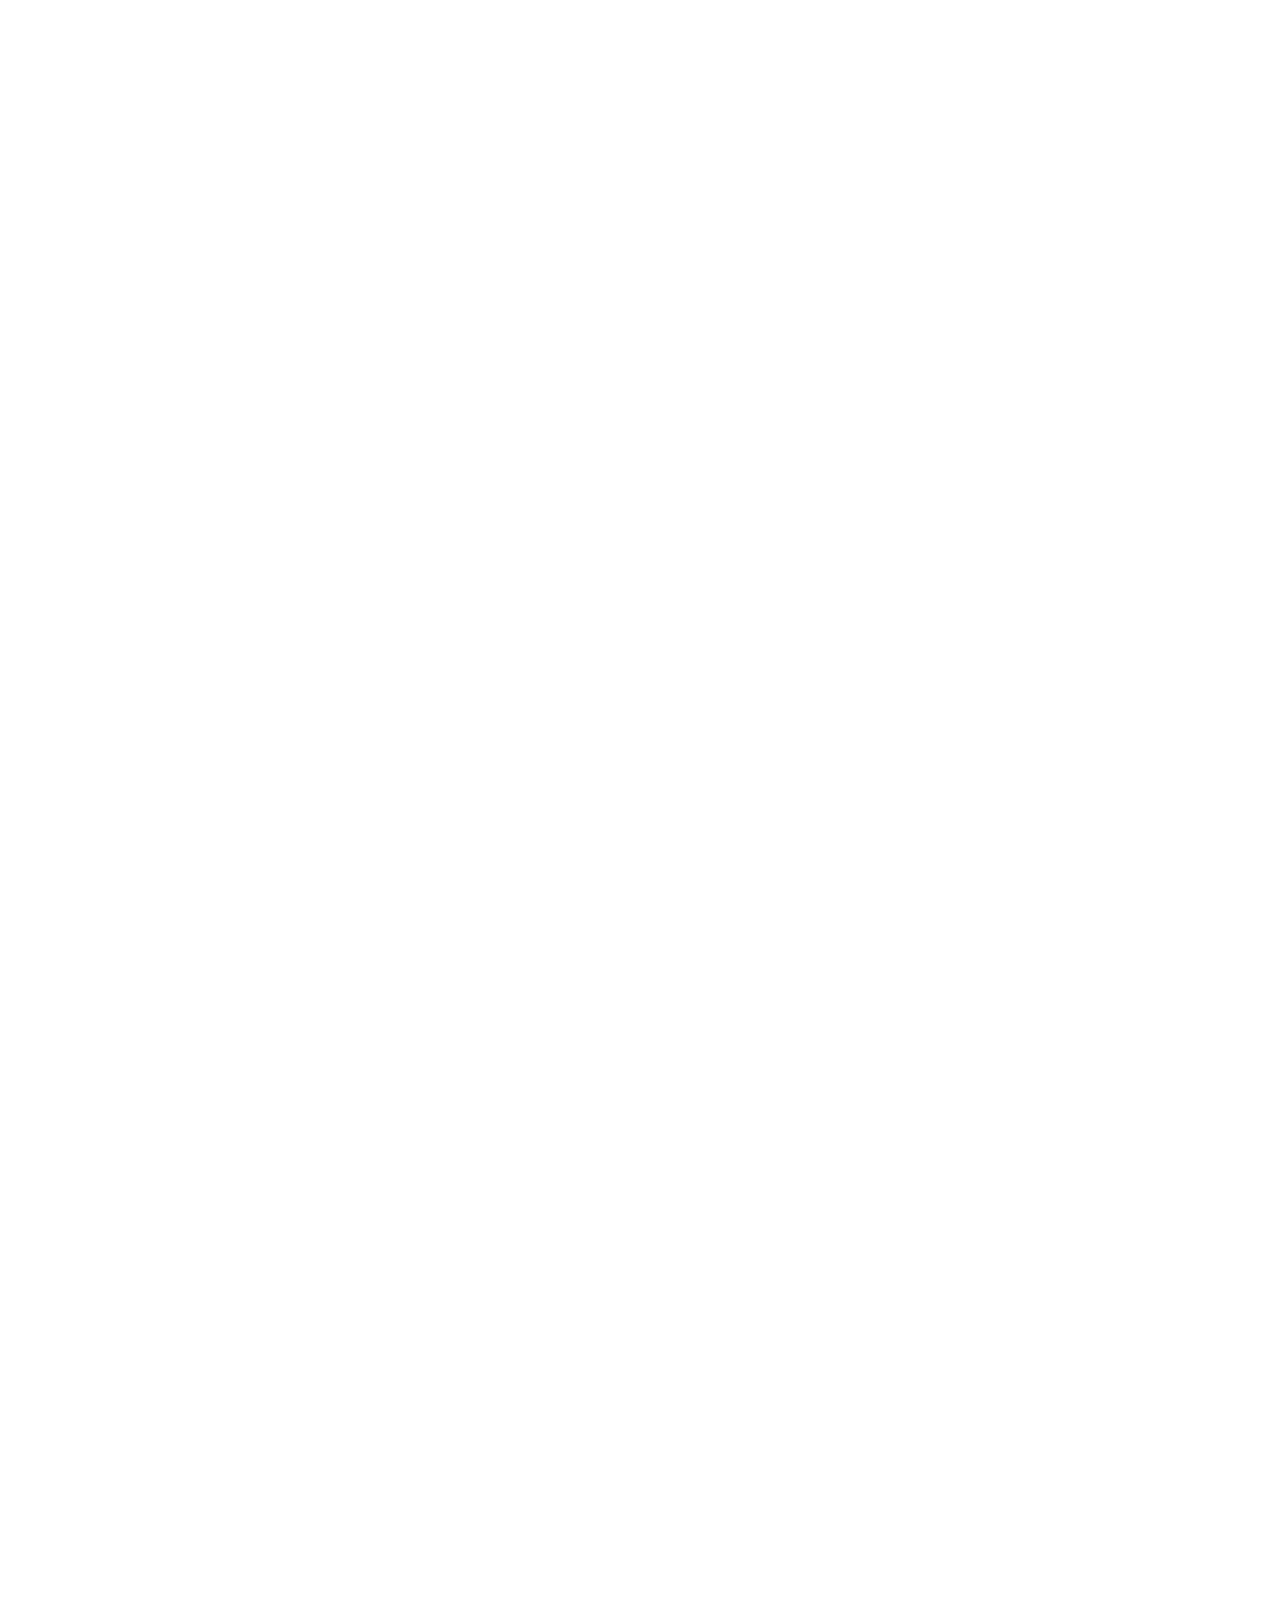
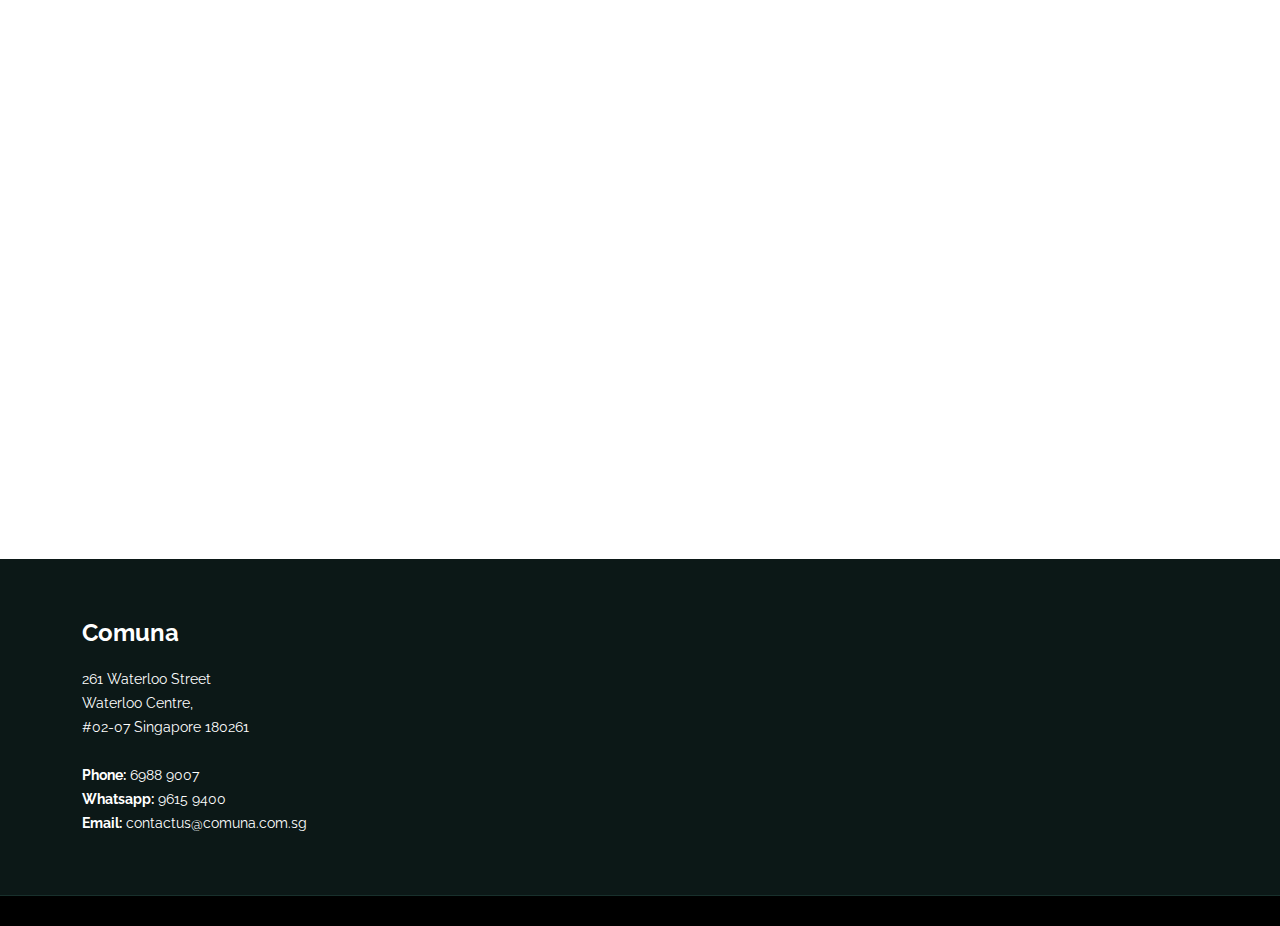
==== commit 54653064: "added fullstop" ====
--- a/index.html
+++ b/index.html
@@ -73,7 +73,7 @@
   <section id="hero" class="d-flex flex-column justify-content-center align-items-center">
     <div class="container text-center text-md-left" data-aos="fade-up">
       <h1>Comuna Interiors</h1>
-      <h2>Providing high quality interior design services for residential and commercial projects <br/>
+      <h2>Providing high quality interior design services for residential and commercial projects.<br/>
       Creating aesthetically pleasing, function spaces that reflect client's ideas and personalities.<br/><br/>
       Contact us to start your project!</h2>
       <a href="#reach" class="btn-get-started scrollto">Get Connected</a>
